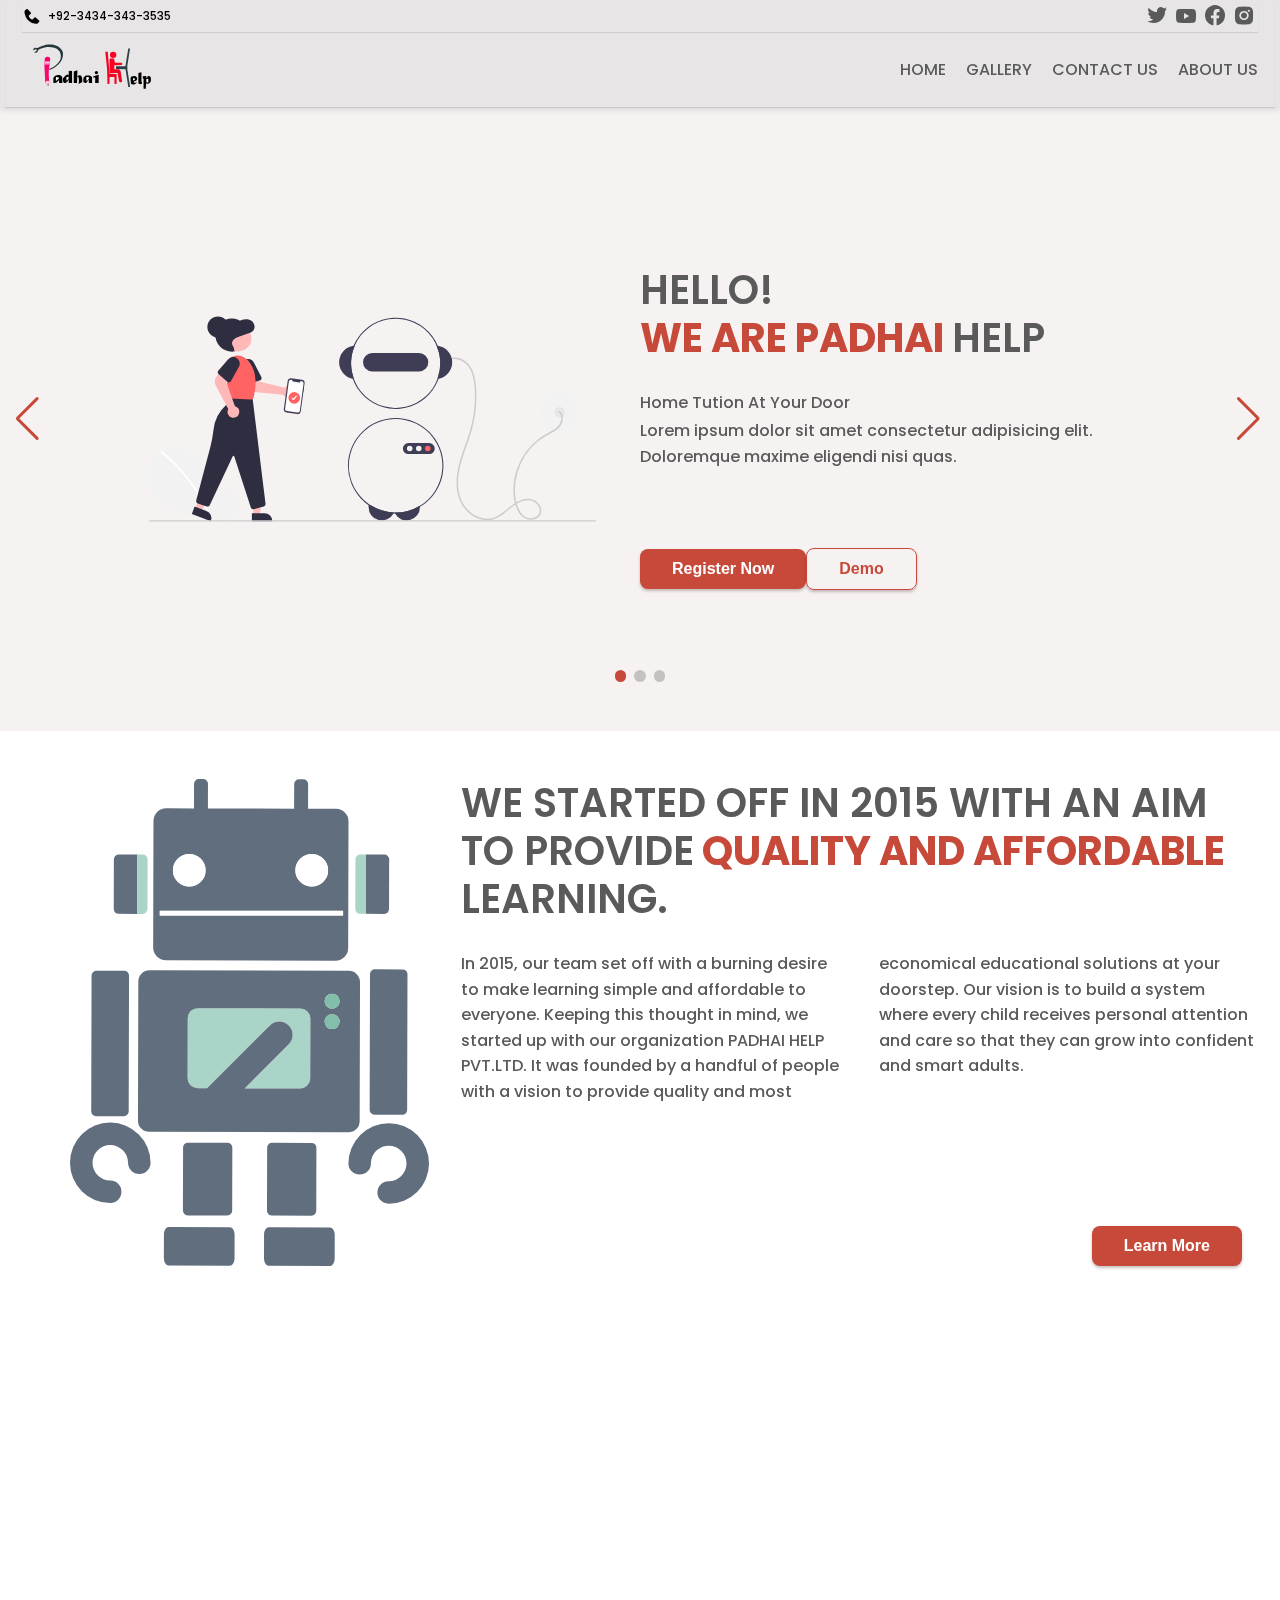
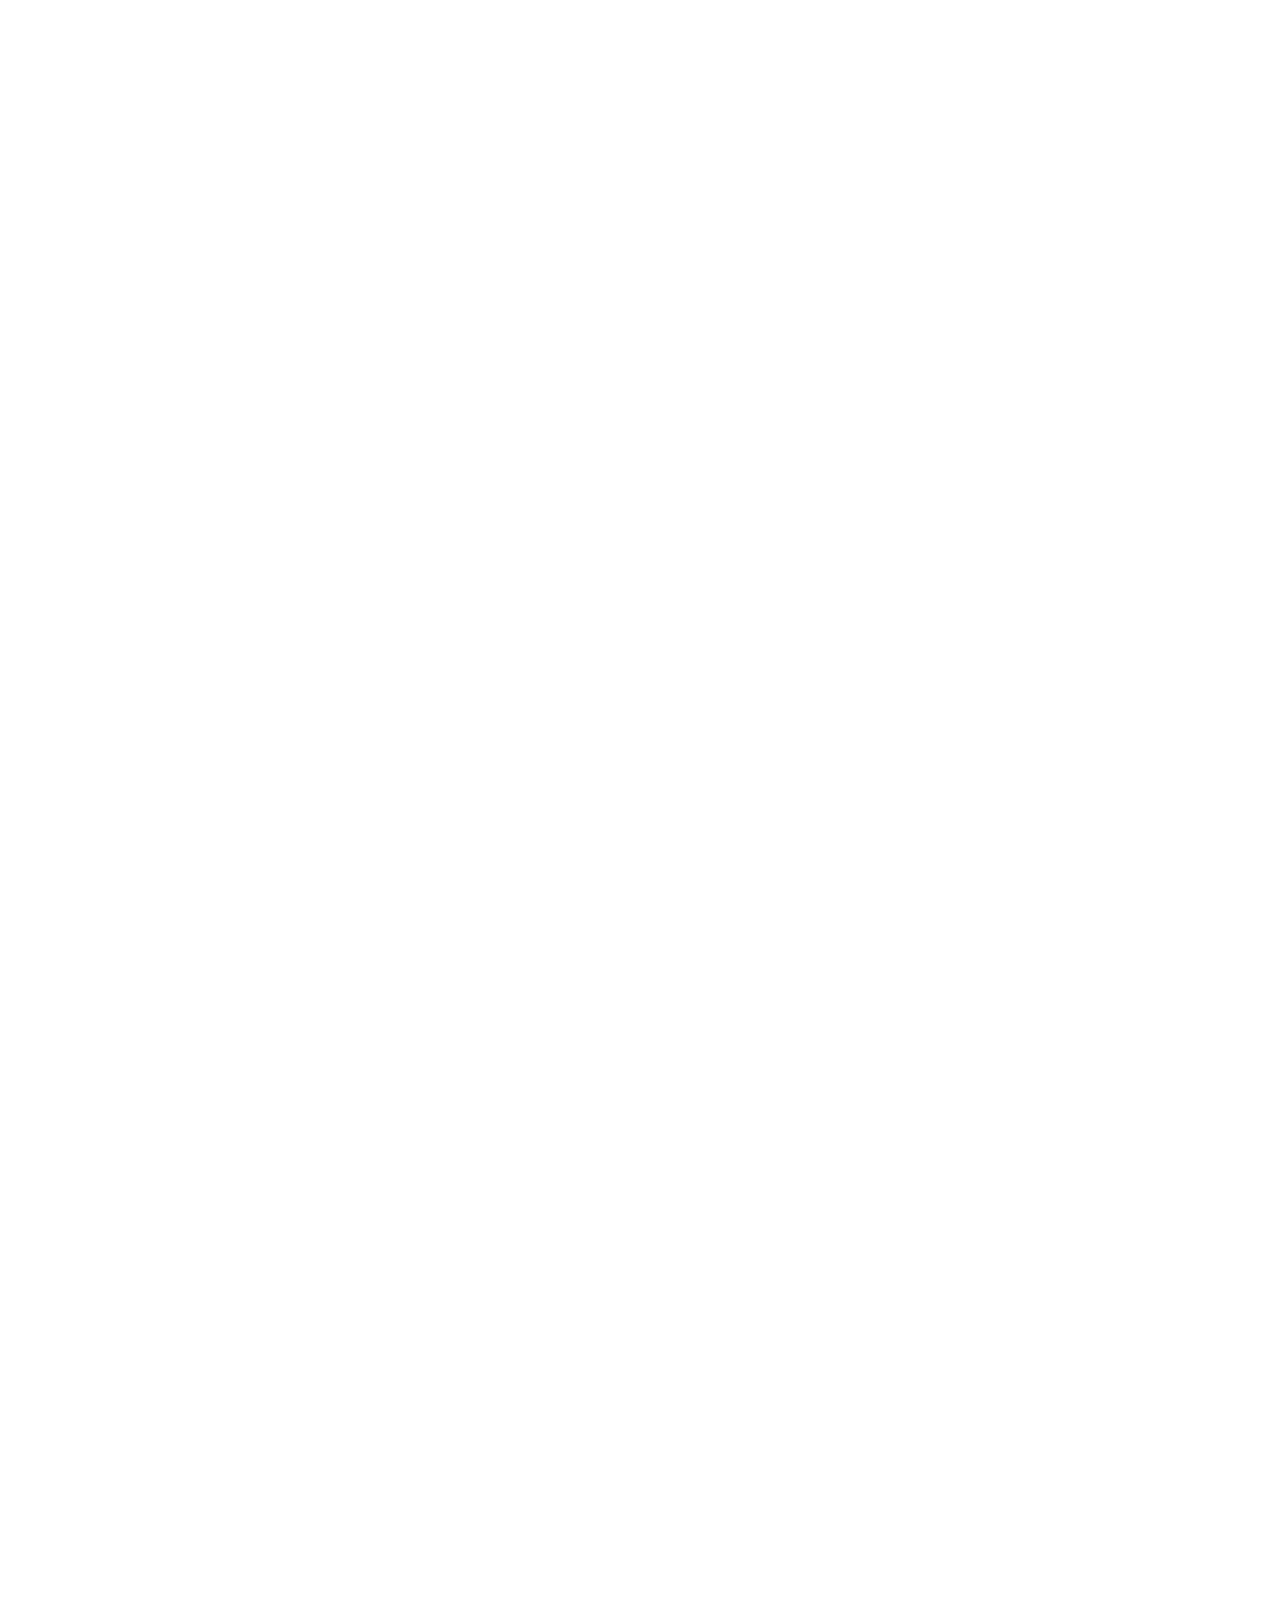
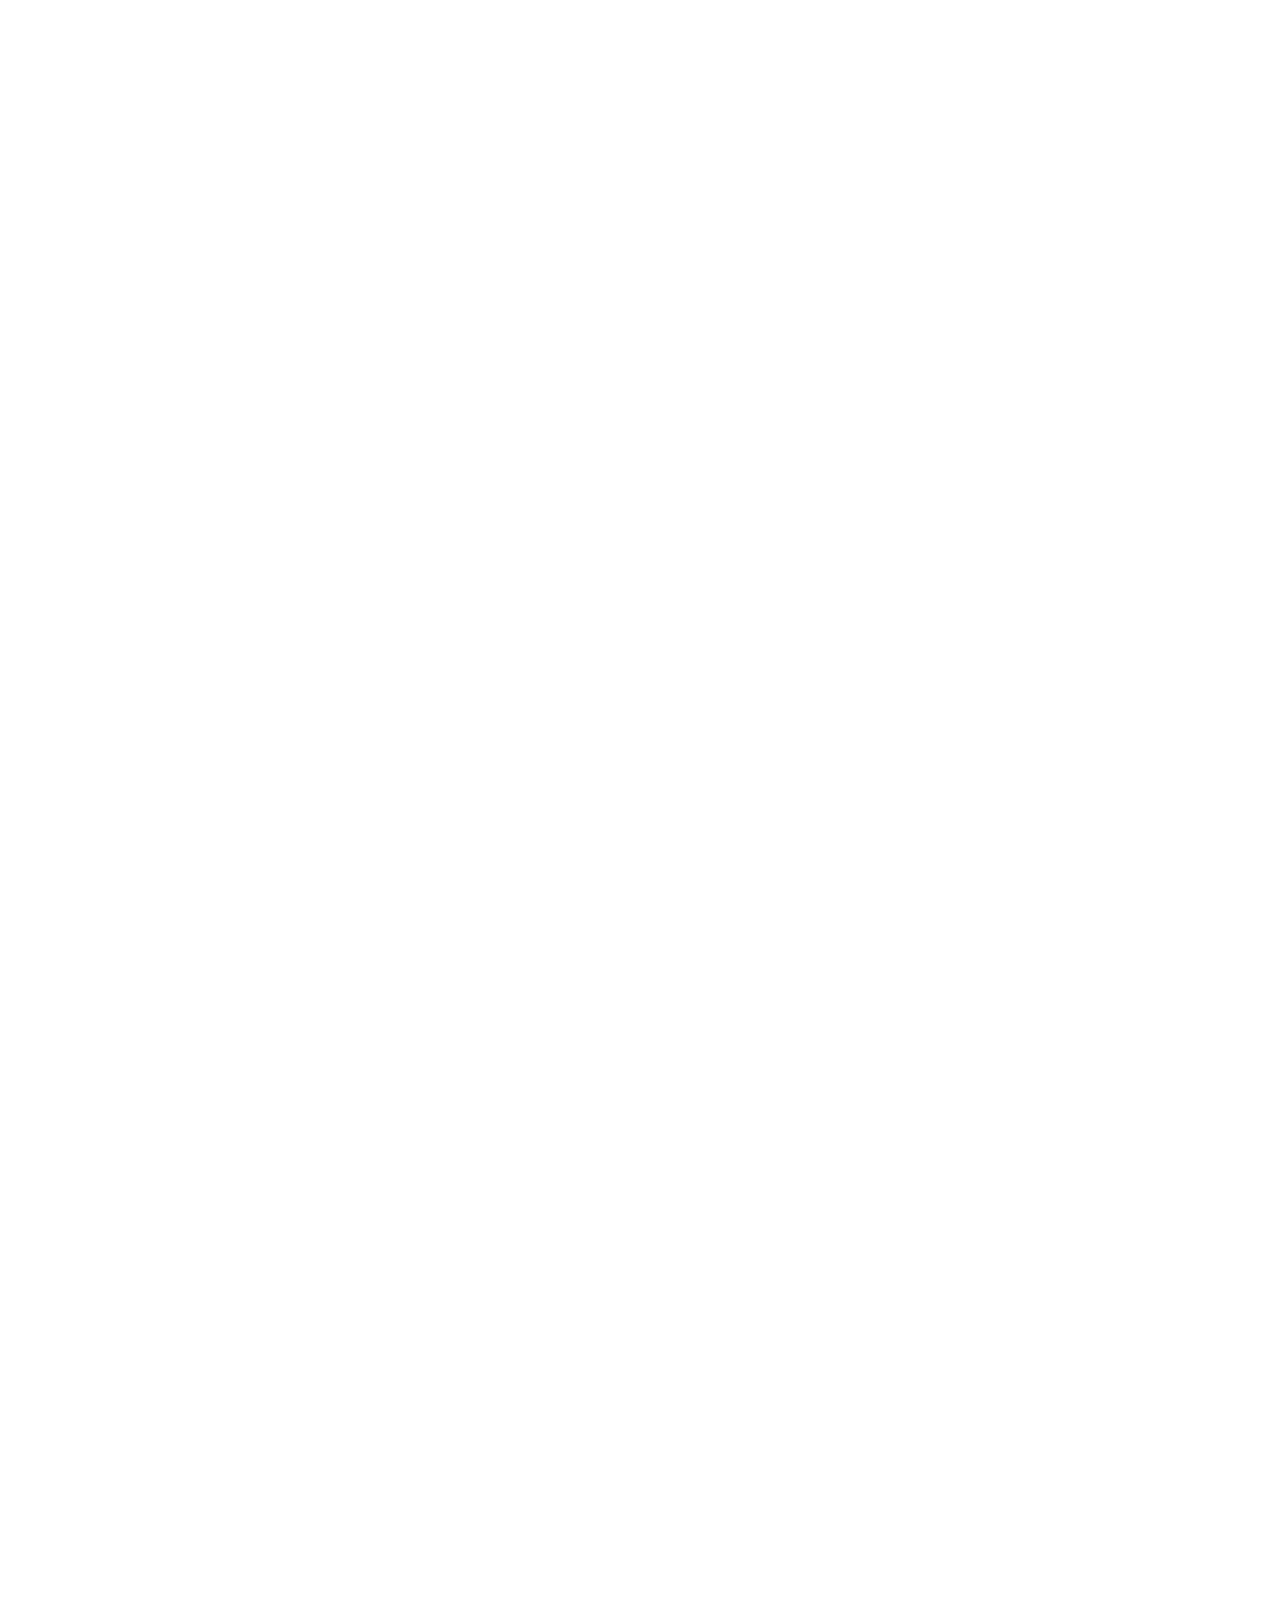
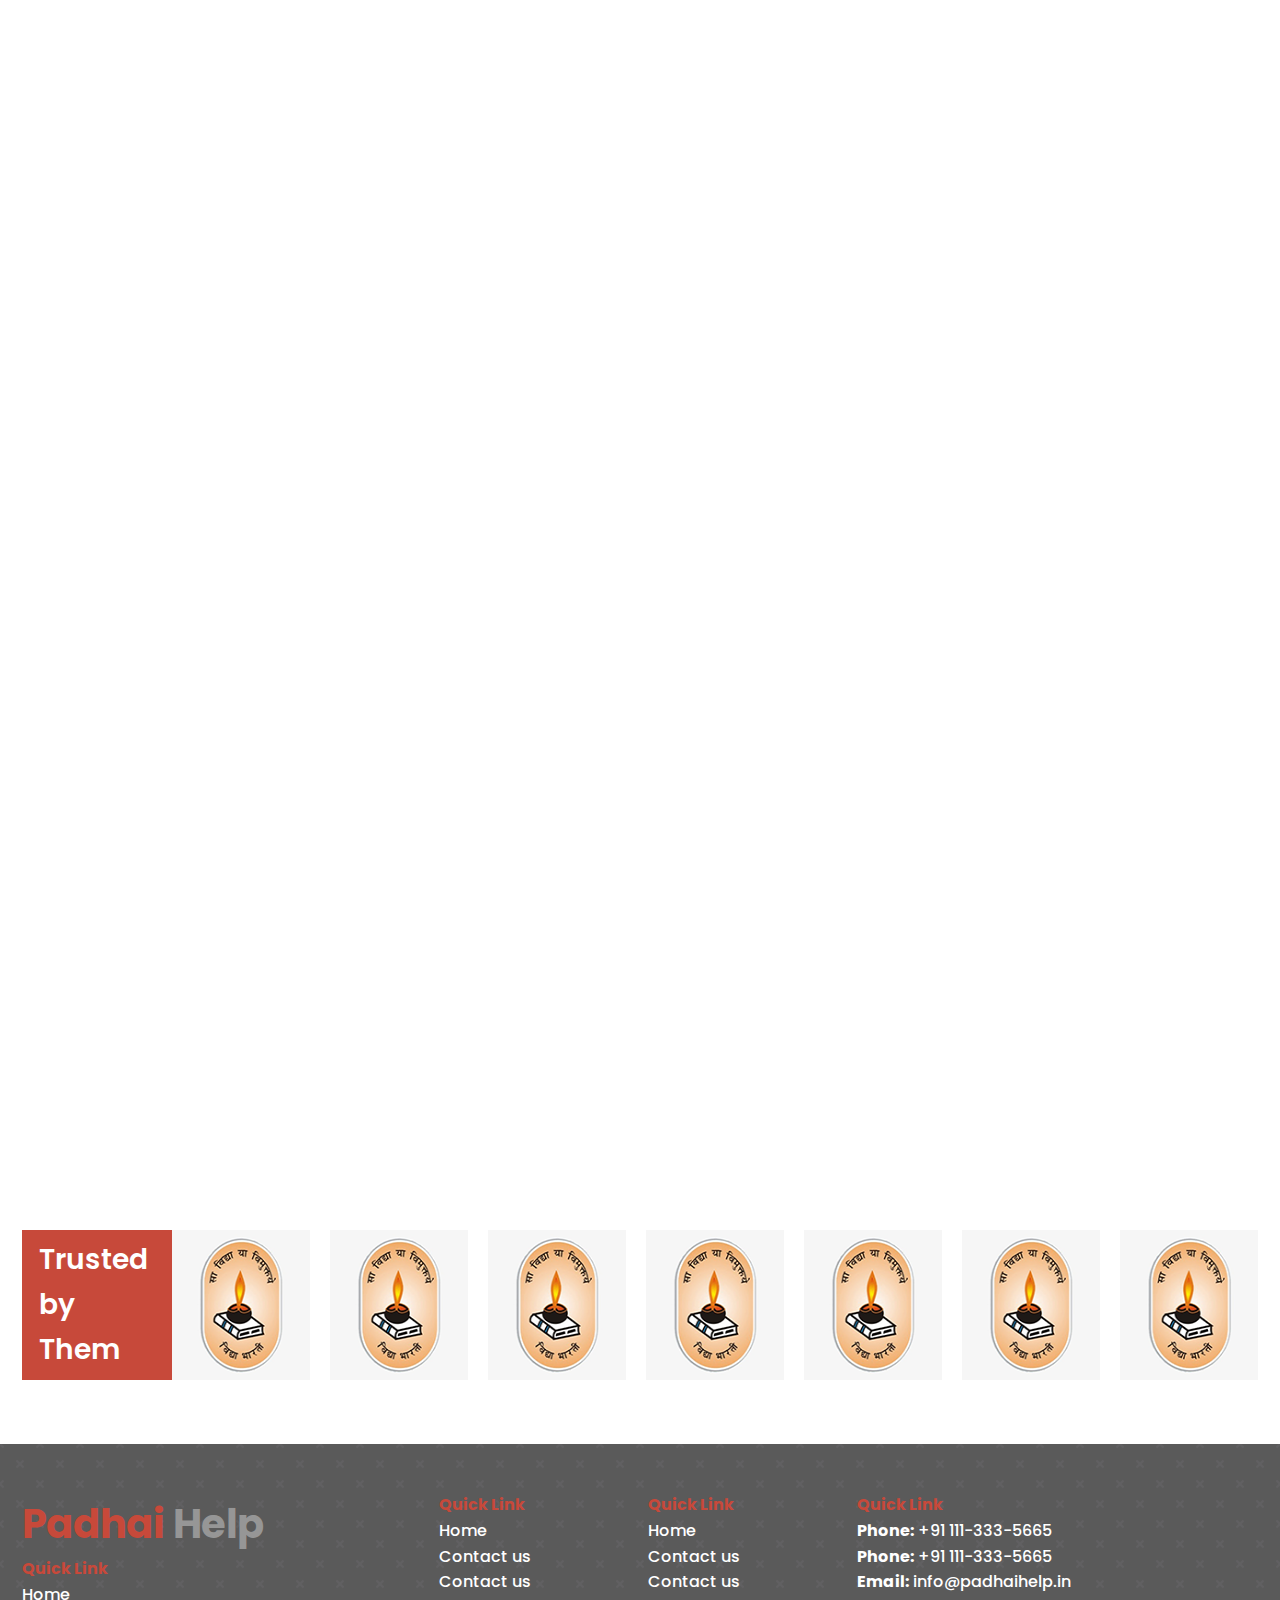
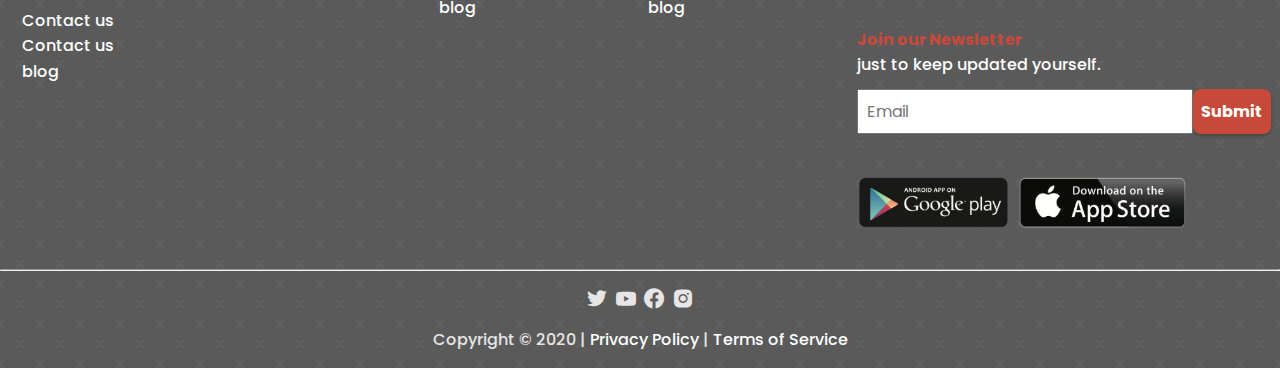
==== index.html @ 0d26198f "first commit" ====
<!DOCTYPE html>
<html lang="en">

<head>
    <meta charset="UTF-8">
    <meta name="viewport" content="width=device-width, initial-scale=1.0">
    <!-- ===== SWIPER CSS ===== -->
    <link rel="stylesheet" href="assets/css/swiper-bundle.min.css">
    <!-- ===== BOX ICONS ===== -->
    <link href='https://cdn.jsdelivr.net/npm/boxicons@2.0.5/css/boxicons.min.css' rel='stylesheet'>
    <!-- ===== CSS ===== -->
    <link rel="stylesheet" href="assets/css/styles.css">

    <script src="https://unpkg.com/aos@2.3.1/dist/aos.js"></script>
    <link href="https://unpkg.com/aos@2.3.1/dist/aos.css" rel="stylesheet">
    <title>Padhai Help</title>
</head>

<body>
    <!--===== SCROLL TOP =====-->
    <a href="#" class="scrolltop" id="scroll-top">
            <i class='bx bx-chevron-up scrolltop__icon'></i>
        </a>


    <!--===== HEADER =====-->
    <header class="top-header" id="header">
            <div class="bd-container top__nav">
                <div class="top__nav">
                    <div class="nav top__item">
                        <div class="phone">
                            <i class='bx bxs-phone'></i>
                            <p class="phone__text">+92-3434-343-3535</p>
                        </div>
                        <div class="top__social">
                            <i class='bx bxl-twitter'></i>
                            <i class='bx bxl-youtube'></i>
                            <i class='bx bxl-facebook-circle'></i>
                            <i class='bx bxl-instagram-alt'></i>
                        </div>
                    </div>
                </div>
                <nav class="nav">
                    <a href="#" class="nav__logo"><img src="./assets/img/logo.svg" alt="" class="img__logo"></a>
                    <div class="nav__menu" id="nav-menu">
                        <ul class="nav__list">
                            <li class="nav__item"><a href="./index.html" class="nav__link">home</a></li>
                            <li class="nav__item"><a href="./gallery.html" class="nav__link">gallery</a></li>
                            <li class="nav__item"><a href="./contactus.html" class="nav__link">contact us</a></li>
                            <li class="nav__item"><a href="./aboutus.html" class="nav__link">about us</a></li>
                        </ul>
                    </div>
                    <div class="nav__toggle">
                        <i class='bx bx-menu' id="nav-toggle"></i>
                    </div>
                </nav>
            </div>
    </header>



    <main>
        <!--===== HOME =====            testimonial__container for Javascript-->
        <section class="section__home" data-aos="fade-up" data-aos-duration="3000">
            <div class="bd-container swiper-container" >
                <div class="swiper-wrapper" >
                    <div class="home_slider-content swiper-slide ">

                        <div class="home_slider-container">
                            <div class="home_slider-text">
                                <p class="main__title">hello!<br><span>we are padhai </span>help</p>
                                <p class="slider__para">Home Tution At Your Door</p>
                                <p class="slider__para">Lorem ipsum dolor sit amet consectetur adipisicing elit. Doloremque maxime eligendi nisi quas.</p>
                            </div>
                            <div class="home_slider-img">
                                <img class="slider__img" src="./assets/img/slider1.svg" alt="">
                            </div>
                            <div class="home_slider-btn">
                                <button class="button main-btn demo__btn">register now</button>
                                <button class="button secondery-btn demo__btn">demo</button>
                            </div>
                        </div>

                    </div>


                    <div class="home_slider-content swiper-slide ">
                        <div class="home_slider-container">
                            <div class="home_slider-text">
                                <p class="main__title">hello!<br><span>we are padhai </span>help</p>
                                <p class="slider__para">Home Tution At Your Door</p>
                                <p class="slider__para">Lorem ipsum dolor sit amet consectetur adipisicing elit. Doloremque maxime eligendi nisi quas, omnis voluptate quidem ducimus delectus sequi ad omnis voluptate.</p>
                            </div>
                            <div class="home_slider-img">
                                <img class="slider__img" src="./assets/img/slider2.svg" alt="">
                            </div>
                            <div class="home_slider-btn">
                                <button class="button main-btn demo__btn">register now</button>
                                <button class="button secondery-btn demo__btn">demo</button>
                            </div>
                        </div>
                    </div>
                    <div class="home_slider-content swiper-slide ">
                        <div class="home_slider-container">
                            <div class="home_slider-text">
                                <p class="main__title">hello!<br><span>we are padhai </span>help</p>
                                <p class="slider__para">Home Tution At Your Door</p>
                                <p class="slider__para">Lorem ipsum dolor sit amet consectetur adipisicing elit. Doloremque maxime eligendi nisi quas, omnis voluptate quidem ducimus delectus sequi ad omnis voluptate.</p>
                            </div>
                            <div class="home_slider-img">
                                <img class="slider__img" src="./assets/img/slider3.svg" alt="">
                            </div>
                            <div class="home_slider-btn">
                                <button class="button main-btn demo__btn">register now</button>
                                <button class="button secondery-btn demo__btn">demo</button>
                            </div>
                        </div>
                    </div>
                </div>
                <div class="swiper-pagination"></div>
                <div class="swiper-button-next"></div>
                <div class="swiper-button-prev"></div>
            </div>
        </section>

        <!--===== ABOUT =====-->
        <section class="section" data-aos="fade-up" data-aos-duration="3000">
                <div class="bd-container">
                    <div class="main-grid ">
                        <img src="./assets/img/robbot.svg" class="robot">
                        <div class="about__content">
                            <div>
                                <h2 class="main__title">We started off in 2015 with an aim to provide<span> quality and affordable</span> learning.</h2>
                                <p class="text-column">In 2015, our team set off with a burning desire to make learning simple and affordable to everyone. Keeping this thought in mind, we started up with our organization PADHAI HELP PVT.LTD. It was founded by a handful of people with a vision to provide quality and most economical educational solutions at your doorstep. Our vision is to build a system where every child receives personal attention and care so that they can grow into confident and smart adults.</p>
                            </div>
                            <button class="button main-btn about__btn">Learn More</button>
                        </div>
                    </div>
                </div>
        </section>

        <!--===== OUR SERVICES =====-->
        <section class="section" data-aos="fade-up" data-aos-duration="3000" style="background-color: #f7f2f2;">
            <div class="bd-container">
                <h1 class="main__title heading__center"><span>OUR</span> SERVICE</h1>
                <div class="bd-grid services__container ">
                    <div class="services__card">
                        <span>01</span>
                        <h2>OTOO Home Tution</h2>
                        <img src="./assets/img/otoo.jpg" alt="" class="service__img">
                        <p class="service__highlight"> amet consectetur adipisicing elit. Nostrum, molestias!</p>
                        <p class="service__detail">PADHAI HELP PVT.LTD. operates in the field of robotics by the name ROBO KIDZ LAB, specifically designed to train student.</p>
                        <button class="button main-btn service__button">learn More</button>
                    </div>
                    <div class="services__card">
                        <span>02</span>
                        <h2>Atal Tinkering Lab</h2>
                        <img src="./assets/img/2_Girls_Robot-740x500.jpg" alt="" class="service__img">
                        <p class="service__highlight"> amet consectetur adipisicing elit. Nostrum, molestias!</p>
                        <p class="service__detail">PADHAI HELP PVT.LTD. operates in the field of robotics by the name ROBO KIDZ LAB, specifically designed to train student.</p>
                        <button class="button main-btn service__button">learn More</button>
                    </div>
                    <div class="services__card">
                        <span>03</span>
                        <h2>Robo Kidz lab</h2>
                        <img src="./assets/img/towboys.png" alt="" class="service__img">
                        <p class="service__highlight"> amet consectetur adipisicing elit. Nostrum, molestias!</p>
                        <p class="service__detail">PADHAI HELP PVT.LTD. operates in the field of robotics by the name ROBO KIDZ LAB, specifically designed to train student.</p>
                        <button class="button main-btn service__button">learn More</button>
                    </div>
                </div>
            </div>
        </section>

        <!--===== THE BEST SECTION =====-->
        <section class="section" data-aos="fade-up" data-aos-duration="3000">
            <div class="bd-container">
                    <h1 class="main__title heading__center">What makes us <span>the best?</span></h1>
                    <p style="color:#5a5a5a;">Lorem ipsum dolor sit amet, consectetur adipisicing elit. Nam, architecto rerum. Nobis, at. Ipsum fugiat, quas impe. dolor sit amet, consectetur adipisicing elit. Nam, architecto rerum. Nobis, at. Ipsum fugiat, quas im</p>
                    <div class="best__svg">
                        <div>
                            <img src="./assets/img/site_map_algorithm_scheme.svg" alt="" class="best__icon" >
                            <p class="best__icon-text">3 State</p>
                        </div>
                        <div>
                            <img src="./assets/img/Icon material-people-outline.svg" alt="" class="best__icon">
                            <p class="best__icon-text">40K+ Students</p>
                        </div>
                        <div>
                            <img src="./assets/img/Icon awesome-chalkboard-teacher.svg" alt="" class="best__icon">
                            <p class="best__icon-text">25k+ Tutors</p>
                        </div>
                        <div>
                            <img src="./assets/img/Icon simple-probot.svg" alt="" class="best__icon">
                            <p class="best__icon-text">100+ Tinkering Labs</p>
                        </div>
                    </div>
            </div>
        </section>

        <!--===== GALLERY =====-->
        <section class="section" data-aos="fade-up" data-aos-duration="3000" style="background-color: #f7f2f2;">
            <div class="bd-container">

                    <h1 class="main__title heading__center hid-pc"><span>Gallery</span></h1>
                    <div class="gallery__container">

                        <div class="img__container hid-p">
                            <img src="./assets/img/gallery.svg" alt="">
                        </div>
                        
                        <div class="img__container">
                            <img src="./assets/img/work1.jpg" alt="">
                        
                        </div>
                        
                        <div class="img__container">
                            <img src="./assets/img/work5.jpg" alt="">
                        
                        </div>
                        
                        <div class="img__container">
                            <img src="./assets/img/work3.jpg" alt="">
                        
                        </div>
                    </div>
                    <button class="button main-btn gallery__button">MORE</button>
            </div>
        </section>

        <!--===== TESTIMONIAL =====-->
        <section class="section" data-aos="fade-up" data-aos-duration="3000">
            <div class=" bd-container">
                <div class="testimonial__container">

                    <img src="./assets/img/undraw_feedback_h2ft (1).svg" alt="" class="slider-1">

                    <div class="slider-2">
                        <h1 class="testimonial__title">Trusted to <span>tell their story</span></h1>
                    </div>
                    <div>
                        <div class="block-2 swiper-container">   <!-- Block for swiper-->
                            <div class="swiper-wrapper ">
                                <div class="swiper-slide">
                                    <div class="test__con">
                                        <div class="testimonial__profile">
                                            <img src="./assets/img/testimonial1.jpg" alt="" class="testimonial__img">
                                            <p class="testimonial__name">dipal</p>
                                        </div>
                                        <div class="testimonial__review">
                                            <p>Robo Kidz Lab helps the students to explore their scientific temperament at an early age. The students develop logical and analytical skills using basic concepts of technology. The Robo Kidz Lab team is efficient and organised in their approach.</p>
                                        </div>
                                    </div>
                                </div>
                                <div class="swiper-slide">
                                    <div class="test__con">
                                        <div class="testimonial__profile">
                                            <img src="./assets/img/testimonial2.jpg" alt="" class="testimonial__img">
                                            <p class="testimonial__name">ronaldo</p>
                                        </div>
                                        <div class="testimonial__review">
                                            <p>Robo Kidz Lab helps the students to explore their scientific temperament at an early age. The students develop logical and analytical skills using basic concepts of technology. The Robo Kidz Lab team is efficient and organised in their approach.</p>
                                        </div>
                                    </div>
                                </div>
                                <div class="swiper-slide">
                                    <div class="test__con">
                                        <div class="testimonial__profile">
                                            <img src="./assets/img/testimonial3.jpg" alt="" class="testimonial__img">
                                            <p class="testimonial__name">pingpong</p>
                                        </div>
                                        <div class="testimonial__review">
                                            <p>Robo Kidz Lab helps the students to explore their scientific temperament at an early age. The students develop logical and analytical skills using basic concepts of technology. The Robo Kidz Lab team is efficient and organised in their approach.</p>
                                        </div>
                                    </div>
                                </div>
                            </div>
                        </div>
                    </div>
                </div>
            </div>
        </section>

        <!--===== quality Section  stats=====-->
        <section class="section" data-aos="fade-up" data-aos-duration="3000" style="background-color: #f7f2f2;">
            <div class="bd-container">
                <div>
                    <div class="best__svg">
                        <div class="best__container">
                            <div class="best__icon-img">
                                <img src="./assets/img/site_map_algorithm_scheme.svg" alt="" class="best__icon">
                            </div>
                            <div class="best__content">
                                <p class="best__detail">3</p>
                                <p class="best__icon-text">Cities</p>
                            </div>
                        </div>
                        <div class="best__container">
                            <div class="best__icon-img">
                                <img  src="./assets/img/Icon material-people-outline.svg" alt="" class="best__icon">
                            </div>
                            <div class="best__content">
                                <p class="best__detail">40k+</p>
                                <p class="best__icon-text">Student</p>
                            </div>
                        </div>
                        <div class="best__container">
                            <div class="best__icon-img">
                                <img  src="./assets/img/Icon awesome-chalkboard-teacher.svg" alt="" class="best__icon">
                            </div>
                            <div class="best__content">
                                <p class="best__detail">25k+</p>
                                <p class="best__icon-text">Tutors</p>
                            </div>
                        </div>
                        <div class="best__container">
                            <div class="best__icon-img">
                                <img style="color: #5a5a5a;" src="./assets/img/Icon simple-probot.svg" alt="" class="best__icon">
                            </div>
                            <div class="best__content">
                                <p class="best__detail">100+</p>
                                <p class="best__icon-text">Robotics Lab</p>
                            </div>
                        </div>
                    </div>
                </div>
            </div>
        </section>

        <!--===== latest blog =====-->
        <section class="section" data-aos="fade-up" data-aos-duration="3000" style="background-color: #f7f2f2;">
            <div class="bd-container">
                <div class="">
                    <h1 class="main__title heading__center"><span>Latest Blogs</span></h1>
                    <div class="services__container bd-grid">
                        <div class="services__card">
                            <img src="./assets/img/2_Girls_Robot-740x500.jpg" alt="" class="service__img">
                            <p class="service__highlight">Meditation in Schools: A Better Perspective</p>
                            <p class="service__detail">Meditation has existed over a long time now. It has gradually come into everyone’s view after seeing its long-lasting effects on the human…</p>
                            <button class="button secondery-btn">learn more</button>
                        </div>
                        <div class="services__card">
                            <img src="./assets/img/towboys.png" alt="" class="service__img">
                            <p class="service__highlight">Meditation in Schools: A Better Perspective</p>
                            <p class="service__detail">Meditation has existed over a long time now. It has gradually come into everyone’s view after seeing its long-lasting effects on the human…</p>
                            <button class="button secondery-btn">learn more</button>
                        </div>
                        <div class="services__card">
                            <img src="./assets/img/otoo.jpg" alt="" class="service__img">
                            <p class="service__highlight">Meditation in Schools: A Better Perspective</p>
                            <p class="service__detail">Meditation has existed over a long time now. It has gradually come into everyone’s view after seeing its long-lasting effects on the human…</p>
                            <button class="button secondery-btn">learn more</button>
                        </div>
                    </div>
                </div>
            </div>
        </section>

        <!-- ===== form (ask youy query) ===== -->
        <section class="section testi"data-aos="fade-up" data-aos-duration="3000" style="overflow-x: hidden;">
            <div class="bd-container">
               
                    <div class="query__grid">
                        <div class="question__svg">
                            <img src="./assets/img/undraw_Questions_re_1fy7.svg">
                        </div>
                        <div class="faq__container">
                            <p>You have right to know what we do
                                because its your children future. </p>
                            <p>If you get more Query then visit FAQ.</p>
                            <button class="button main-btn">Frequently Asked Questions (FAQ)</button>
                            <div class="faq__leftOverlay"></div>
                        </div>
                        <div class="form__container">
                            <h1 class="main__title" style="color:#fff;">Ask Your Query</h1>
                            <form class="form">
                                <label for="name">name</label>
                                <input class="input" id="name" type="text" name="fname"><br>
                                <label for="phone">phone</label>
                                <input class="input" id="phone" type="text" name="phone"><br>
                                <label for="email">email</label>
                                <input class="input" id="email" type="text"><br>
                                <label for="message">message</label>
                                <textarea class="textarea"></textarea>
                                <input type="submit" value="Submit" class="button form__button">
                            </form>
                            <div class="faq__rightOverlay"></div>
                        </div>
                    </div>
               
            </div>
        </section>

        <!-- ===== video section ===== -->
        <section class="section section__video" data-aos="fade-up" data-aos-duration="3000" style="background-image: url('./assets/img/call-bg.png');" >
            <div class="bd-container">
              
                    <div class="video__container">
                        <h1 class="testimonial__title">what our<span> client </span>has to say</h1>
                        <video width="100%" autoplay muted loop>
                            <!-- control  -->
                            <source src="./assets/img/production ID_4065218.mp4" type="video/mp4">
                            Your browser does not support HTML video.
                        </video>

                    </div>
                
            </div>
        </section>

        <!-- ===== trusted bt other===== -->
        <section class="section">
            <div class="bd-container">
                    <div class="trust__container">
                        <div class="trust__head">
                            <h3>Trusted by<br>Them</h3>
                            <div class="trust__overLay"></div>
                        </div>
                        <div style="overflow-x: hidden;">
                            <div class="swiper-container3">
                                <div class="swiper-wrapper">
                                    <div class="swiper-slide"><img src="./assets/img/tet.png" alt="" class="trust__img"></div>
                                    <div class="swiper-slide"><img src="./assets/img/tet.png" alt="" class="trust__img"></div>
                                    <div class="swiper-slide"><img src="./assets/img/tet.png" alt="" class="trust__img"></div>
                                    <div class="swiper-slide"><img src="./assets/img/tet.png" alt="" class="trust__img"></div>
                                    <div class="swiper-slide"><img src="./assets/img/tet.png" alt="" class="trust__img"></div>
                                    <div class="swiper-slide"><img src="./assets/img/tet.png" alt="" class="trust__img"></div>
                                    <div class="swiper-slide"><img src="./assets/img/tet.png" alt="" class="trust__img"></div>
                                    <div class="swiper-slide"><img src="./assets/img/tet.png" alt="" class="trust__img"></div>
                                    <div class="swiper-slide"><img src="./assets/img/tet.png" alt="" class="trust__img"></div>
                                 </div>
                            </div>
                        </div>
                    </div>
            </div>
        </section>
    </main>


    <!-- ===== footer== ===== -->
    <footer class="footer__container">
        <div class="bd-container">
            <div class="">
                <div class="footer-grid">
                    <div class="obj1">
                        <a href="#" class="footer__logo"><span>Padhai </span><span style="color:#969696;">Help</span></a>
                        <ul>
                            <li><span class="footer__head">Quick Link</span></li>
                            <li><a href="#">Home</a></li>
                            <li> <a href="#">Contact us</a></li>
                            <li> <a href="#">Contact us</a></li>
                            <li><a href="#">blog</a></li>
                        </ul>
                    </div>
                    <div class="obj2">
                        <ul>
                            <li><span class="footer__head">Quick Link</span></li>
                            <li><a href="#">Home</a></li>
                            <li> <a href="#">Contact us</a></li>
                            <li> <a href="#">Contact us</a></li>
                            <li><a href="#">blog</a></li>
                        </ul>
                    </div>
                    <div class="obj3">
                        <ul>
                            <li><span class="footer__head">Quick Link</span></li>
                            <li><a href="#">Home</a></li>
                            <li> <a href="#">Contact us</a></li>
                            <li> <a href="#">Contact us</a></li>
                            <li><a href="#">blog</a></li>
                        </ul>
                    </div>
                    <div class="obj4 flex__footer">
                        <div class="">
                            <ul>
                                <li><span class="footer__head">Quick Link</span></li>
                                <li><strong>Phone:</strong> +91 111-333-5665</li>
                                <li><strong>Phone:</strong> +91 111-333-5665</li>
                                <li><strong>Email:</strong> info@padhaihelp.in</li>
                            </ul>
                            <p class="footer__head" style="margin-top: 2em;">Join our Newsletter</p>
                            <p>just to keep updated yourself.</p>
                            <form>
                                <div class="footer__form">
                                    <input  type="email" placeholder="Email">
                                    <input  type="submit" class="main-btn button" value="Submit">
                                </div>
                            </form>
                        </div>
                        <img src="./assets/img/app-store.png" alt="" style="margin: 2em 0; width: 330px; align-self: flex-start;">
                    </div>
                </div>
            </div>
        </div>
        <hr>
        <div class="top__social" style="justify-content: center; color: #e7e5e5; margin:1em;">
            <i class='bx bxl-twitter'></i>
            <i class='bx bxl-youtube'></i>
            <i class='bx bxl-facebook-circle'></i>
            <i class='bx bxl-instagram-alt'></i>
        </div>
        <p style="text-align: center; color: #e7e5e5;">Copyright © 2020 | <a href='#'>Privacy Policy</a> | <a href='#'>Terms of Service</a></p>
    </footer>

    
    <!-- <script src="assets/js/mixitup.min.js"></script> -->
    <!-- ===== SWIPER JS ===== -->
    <script src="assets/js/swiper-bundle.min.js"></script>
    <!-- ===== GSAP ===== -->
    <!-- <script src="assets/js/gsap.min.js"></script> -->
    <!--===== MAIN JS =====-->
    <script src="assets/js/main.js"></script>
</body>

</html>
---- assets/css/styles.css ----
/*===== GOOGLE FONTS =====*/
@import url("https://fonts.googleapis.com/css2?family=Poppins:wght@400;500;600;700&display=swap");

/*===== VARIABLES CSS =====*/
:root {
    /* --header-height: 9rem; */
    /*===== Colors =====*/
    --first-color: #C7493A;
    --first-color-dark: #C7493A;
    --sec-color: #e7e5e5;
    --sec-color-dark: #5a5a5a;
    /*===== Font and typography =====*/


    --body-font: 'Poppins', sans-serif;
    --big-font-size: 2.5rem;
    --h1-font-size: 1.5rem;
    --h2-font-size: 1.25rem;
    --h3-font-size: 1.125rem;
    --normal-font-size: 1rem;
    --small-font-size: .913rem;
    --smallest-font-size: .713rem;
    /*===== Font weight =====*/
    --font-medium: 500;
    --font-semi-bold: 600;
    --font-bold: 700;
    /*===== Margenes =====*/
    --mb-1: .5em;
    --mb--7: .7em;
    --mb-2: 1em;
    --mb-3: 1.5em;
    --mb-4: 2em;
    --mb-5: 2.5em;
    --mb-6: 3em;
    /*===== z index =====*/
    --z-normal: 1;
    --z-tootip: 10;
    --z-fixed: 100;
}

/*===== BASE =====*/
*,
::before,
::after {
    box-sizing: border-box;
}

html {
    scroll-behavior: smooth;
}

body {
    margin: var(--header-height) 0 0 0;
    font-family: var(--body-font);
    font-size: var(--normal-font-size);
    font-weight: var(--font-medium);
    background-color: var(--first-color-lighten);
    color: var(--text-color);
    line-height: 1.6;
    overflow-x: hidden;
}

h1,
h2,
h3,
ul,
p {
    margin: 0;
}

h2,
h3 {
    font-weight: var(--font-semi-bold);
}

ul {
    padding: 0;
    list-style: none;
}

a {
    text-decoration: none;
    color: white;
}

img {
    max-width: 100%;
    height: auto;
    display: block;
}

span{
    color: var(--first-color-dark);
    font-weight: 700;
}

label {
    text-transform: capitalize;
}

input,
textarea{
    font-family: var(--body-font);
    font-size: var(--normal-font-size);
    margin-bottom: var(--mb-2);

}

/* ===== LAYOUT ===== */
.section {
    padding: var(--mb-6) 0; 
    margin-bottom: var(--mb-2);
}

.bd-container {
    max-width: calc(1300px - 2rem);
    padding-left: var(--mb-2);
    padding-right: var(--mb-2);
    margin: 0 auto;
}

.top-header {
    width: 100%;
    position: sticky;
    top: 0;
    left: 0;
    z-index: var(--z-fixed);
    background-color: var(--sec-color);
    box-shadow: 0 3px 6px rgba(0, 0, 0, 0.1);
}


/* reusable compononet */
.main__title{
    font-size: var(--big-font-size);
    text-transform: uppercase;
    color: var(--sec-color-dark);
    font-weight: var(--font-semi-bold);
    line-height: 1.2;
    margin-bottom: var(--mb--7);
}


/* =======form============ */
.textarea,
.input{
    width: 100%;
    border: none;
    padding: var(--mb--7);
}

.input {
    height: var(--mb-5);
}

.textarea {
    height: 8em;
}

.footer__form input{
    padding: var(--mb-1);
    margin:var(--mb--7) 0;
}


/* ====button==== */
.button {
    border: none;
    color: #FFF;
    font-size: var(--normal-font-size);
    font-weight:var(--font-bold);
    padding: var(--mb--7) var(--mb-4);
    border-radius: var(--mb-1);
    display: block;
    cursor: pointer;
    box-shadow: 0 2px 3px rgba(47, 10, 13, 0.25);
    text-transform: capitalize;
}

.main-btn{
    background-color: var(--first-color-dark);
    margin-right: var(--mb-2);
}

.main-btn:hover {
    background-color: var(--sec-color-dark);
}

.secondery-btn{
    border: 1px solid var(--first-color-dark);
    color: var(--first-color-dark);
    background-color: transparent;
}

.demo__btn{
    margin-top:var(--mb-2);
}

.secondery-btn:hover {
    background-color: var(--first-color-dark);
    color: white;
}

.service__button {
    margin-top: var(--mb-1);
    font-size: var(--normal-font-size);
}

.form__button {
    background-color: rgb(255, 136, 0);
    width: 9em;
    float: right;
}

.form__button:hover {
    background-color: rgb(255, 115, 0);
}

.footer__submit {
    max-width: 6em;
    border: none;
    background-color: var(--first-color-dark);
    color: #fff;
    font-weight: var(--font-bold)
}

.gallery__button {
    margin:1em auto;
}







/*===== NAV =====*/
.nav {
    height: var(--header-height);
    display: flex;
    justify-content: space-between;
    align-items: center;
}


/* first nav */
.top__nav {
    box-shadow: 0 1px 1px rgba(0, 0, 0, 0.1);
}

.top__item {
    height: var(--mb-4);
}

.phone {
    display: flex;
    align-items: center;
    font-size: var(--h2-font-size);
}

.phone__text {
    font-size: var(--smallest-font-size);
    margin-left: var(--mb-1);
}

.top__social {
    display: flex;
    color: var(--sec-color-dark);
}

.top__social i {
    margin: 0 .15rem;
    font-size: var(--h1-font-size);
}

/* second nav */
.img__logo {
    width: 140px;
}

.nav__item {
    margin-bottom: var(--mb-3);
}

.nav__link {
    color: var(--sec-color-dark);
    text-transform: uppercase;
    transition: .3s;
}

.nav__link:hover {
    color: var(--sec-color);
}

.nav__toggle {
    color: var(--sec-color-dark);
    font-size: var(--h1-font-size);
    cursor: pointer;
    display: flex;
    align-items: center;
}




/* ====== HOME ===== */
.section__home {
    background-color: #f7f2f2;
    padding: var(--mb-4) 0;
}

.home_slider-content {
    padding: 5em; 
}

.home_slider-container {
    display: grid;
    grid-template: repeat(2, 1fr) / repeat(1, 1fr);
}

.home_slider-btn {
    display: flex;
    flex-direction: column;
    align-items: center;
}


.slider__para{
    margin: 0 0 .2rem 0;
    color: var(--sec-color-dark);
    font-size: var(--small-font-size);
}

.heading__center{
    text-align: center;
}

.slider__img {
    width: 250px;
    height: 200px;
    margin: auto;
}



/* ======abiut us */
.main-grid {
    display: grid;
    grid-template-columns: minmax(1em, 1fr) repeat(12, minmax(0px, 122px)) minmax(1em, 1fr);
    grid-gap: var(--mb-4);
}

.robot {
    grid-column: 2/span 4;
}

.about__content {
    grid-column: 6/ span 9;
    color: var(--sec-color-dark);
    display:flex;
    flex-direction: column;
    justify-content: space-between;
}

.text-column {
    column-count: 2;
    column-gap: 40px;
    margin-top: var(--mb-3);
}


.about__btn{
    align-self: flex-end; 
    margin-top: 1em;
}


/* ===== OUR SERVICE =======*/
.bd-grid {
    display: grid;
}

.services__container {
    grid-template-columns: repeat(auto-fill, minmax(315px,1fr));
    gap: var(--mb-4);
    margin-top: var(--mb-6);
}

.services__card {
    padding: var(--mb-4);
    background-color: rgb(235, 235, 235);
    border-radius: var(--mb-1);
    transition: .4s;
    box-shadow: 0 4px 6px rgba(174, 190, 205, 0.3);
    display: flex;
    flex-direction: column;
}

.services__card:hover {
    transform: translateY(-0.5rem);
    box-shadow: 0 6px 8px rgba(174, 190, 205, 0.4);
    background-color: rgb(255, 255, 255);
}

.services__card span{
    font-size: var(--h1-font-size);
}

.service__img,
.service__detail{
    margin: var(--mb-1) 0;
}

.service__img {
    width: 100%;
    height: 150px;
    object-fit: cover;
}

.service__highlight {
    font-size: var(--h3-font-size);
    font-weight: var(--font-semi-bold);
    text-transform: capitalize;
}

.service__detail {
    font-size: var(--small-font-size);
    color: var(--sec-color-dark);
}





/* ====== THE BEST SECTION ===== */
.best__svg {
    display: flex;
    margin-top: var(--mb-4);
}

    
.best__icon-text {
    font-size: var(--normal-font-size);
    font-weight: var(--font-semi-bold);
    text-align: center;
}




/*===== GALLERY =====*/
.gallery__container{
    display: grid;
    grid-template-columns: repeat(auto-fill, minmax(300px, 1fr));
    grid-gap: var(--mb-3);
} 

.img__container {
    box-shadow: 0 0 var(--mb-1) rgba(0,0,0,.25);
    padding: var(--mb-1);
    background: white;
}

.img__container img {
    width: 100%;
}





/*    <!--===== TESTIMONIAL =====-->*/
.testimonial__container{
    background-color: var(--first-color-dark);
}


.testimonial__title{
    color: rgb(204, 199, 199);
    font-weight: var(--font-bold);
    font-size: var(--big-font-size);
    margin: 0 var(--mb-1);
    text-transform: capitalize;
}

.testimonial__title span,
.testimonial__review  {
    color: #FFF;
}

.testimonial__profile {
    color: yellow;
    font-weight: var(--font-semi-bold);
    display: flex;
    flex-direction: column;
    justify-content: center;
}

.testimonial__review {
    font-size: var(--normal-font-size);
    display: flex;
    align-items: center;
}

.testimonial__img {
    border-radius: 50%;
    width: 130px;
    margin: var(--mb-1) auto;
}

.testimonial__name {
    text-align: center;
}



/*===== quality Section =====*/
.best__detail {
    color: var(--first-color-dark);
    font-size: var(--big-font-size);
    font-weight: var(--font-bold);
    text-align: center;
}


/*===== form (ask youy query) =====*/
.query__grid {
    display: grid;
    grid-template-columns: 1fr 1fr;
    column-gap: var(--mb-2);
    grid-auto-rows: 310px;
    color: white;
}

.question__svg {
    display: flex;
    justify-content: center;
}

.faq__container {
    background-color: var(--sec-color-dark);
    border-top-right-radius: 25px;
    grid-column: 1;
    grid-row: 2;
    display: flex;
    flex-direction: column;
    justify-content: space-evenly;
    position:relative;
    font-size: var(--h2-font-size);
    color: #FFF;
    padding: 0 var(--mb-6);
}

.faq__leftOverlay,
.faq__rightOverlay{
    height: 100%; 
    width: 100%; 
    position:absolute; 
    top:0px; 
}

.faq__leftOverlay{
    background-color: #5a5a5a; 
    left:-100%;
}

.faq__rightOverlay{
    background-color: #C7493A; 
    right:-100%;
}

.form__container {
    background-color: var(--first-color);
    grid-column: 2;
    grid-row: 1/3;
    padding: var(--mb-4);
    border-radius: var(--mb-2) 0 0 var(--mb-2);
    position:relative;
}




/* ========video section ====== */
.section__video {
    background-color: var(--sec-color-dark);
    background-size: cover;
}

video {
    height: 300px;
    border-radius: var(--mb-2);
    margin-top: var(--mb-4);
    background-color: rgb(255, 255, 255);
}

.video__container {
    text-align: center;
    padding: 0 var(--mb-6);
}



/* ==========trusted by other============ */
.trust__img,
.trust__container {
    height: 150px;
}

.trust__container,
.trust__head  {
    display: flex;
}

.trust__head {
    align-items: center;
    background-color: var(--first-color-dark);
    color: #FFF;
    font-size: var(--h1-font-size);
    padding: var(--mb--7);
    z-index: var(--z-tootip); 
    position: relative;
}

.trust__overLay{
    height: 100%; 
    width: 210%; 
    position: absolute; 
    top:0px; 
    left:-200%;
}

.trust__list{
    display: flex; 
    cursor: grab;
    overflow: auto;
}

.swiper-container3{
    z-index: -1;
}


/* =======footer===== */
.footer__container {
    padding: var(--mb-6) 0 var(--mb-2);
    background-image: url("data:image/svg+xml,%3Csvg xmlns='http://www.w3.org/2000/svg' width='40' height='40' viewBox='0 0 40 40'%3E%3Cg fill-rule='evenodd'%3E%3Cg fill='%239C92AC' fill-opacity='0.1'%3E%3Cpath d='M0 38.59l2.83-2.83 1.41 1.41L1.41 40H0v-1.41zM0 1.4l2.83 2.83 1.41-1.41L1.41 0H0v1.41zM38.59 40l-2.83-2.83 1.41-1.41L40 38.59V40h-1.41zM40 1.41l-2.83 2.83-1.41-1.41L38.59 0H40v1.41zM20 18.6l2.83-2.83 1.41 1.41L21.41 20l2.83 2.83-1.41 1.41L20 21.41l-2.83 2.83-1.41-1.41L18.59 20l-2.83-2.83 1.41-1.41L20 18.59z'/%3E%3C/g%3E%3C/g%3E%3C/svg%3E");
    background-color: var(--sec-color-dark);
}

.footer-grid {
    display: grid;
    grid-template-columns: repeat(12, minmax(0px, 122px));
    grid-gap: 16px;
    color: #fff;
}

.footer__logo {
    font-size: var(--big-font-size);
    font-weight: var(--font-bold);
}

.obj1,
.obj4 {
    grid-column: span 4;
}

.obj2,
.obj3 {
    grid-column: span 2;
}

.footer__form {
    display: flex;
}


.footer__head {
    color: var(--first-color-dark);
    font-weight: var(--font-bold);
}



/* For small devices */
@media screen and (max-width: 1066px) {
    :root{
        --big-font-size: 2rem;
    }
    
    .robot{
        display: none;
    }

    .main-grid{
        display: initial;
    }

    .about__content{
        grid-column: 1/span 11;
    }

    .text-column {
        column-count: 1;
    }

    .bd-grid {
        gap: var(--mb--7);
    }

    .services__card {
        padding: var(--mb-2);
    }


    .obj1,
    .obj2,
    .obj3 {
        grid-column: span 4;
    }
    
    .obj4 {
        grid-column: 1/-1;

    }
    
    .flex__footer{
        display: flex;
        justify-content: space-between;

    }
}


/* ===== MEDIA QUERIES=====*/
/* below 768px */
@media screen and (max-width:780px) {
    .nav__menu {
        position: absolute;
        top: -300%;
        left: 0;
        width: 100%;
        padding-top: var(--mb-3);
        text-align: center;
        background-color: var(--sec-color);
        transition: .4s;
        box-shadow: 0 2px 4px rgba(0, 0, 0, 0.1);
        border-radius: 0 0 var(--mb-2) var(--mb-2);
        font-size: var(--small-font-size)
    }

    /* Active menu */
    .show-menu {
        top: calc(4.5rem);
    }

    .swiper-button-next,
    .swiper-button-prev {
        display: none;
    }

    .nav__top {
        display: none;
    }

    .home_slider-content {
        text-align: center;
        padding:3em 1em;
    }

    .slider-1 {
        display: none;
    }

    .tonnn {
        padding: var(--mb-6);
    }

    .testimonial__container {
        text-align: center;
        margin: var(--mb-5) 0;
        padding: var(--mb-4) var(--mb-2);
    }


    .question__svg,
    .faq__container {
        display: none;
    }

    
    .form__container {
        grid-column: span 2;
        margin-left: var(--mb-6);
    }

    .flex__footer{
        display: initial;
    }
    
    .best__icon {
        width: 100px;
        margin: 0 auto;
        padding: var(--mb-2)  0;
    }

    .testimonial__title{
        margin: 0 auto;
    }

    .video__container {
        padding: 0 var(--mb-1);
    }
    
    .services__container,
    .gallery__container
     {
        padding :0  8em;
    }


    .demo__btn{
        width: 80%;
        border-radius: 5em;
    }

    .main-btn{
        margin: 0;
    }

    .section__home {
        padding:0;
    }

    .about__btn{
        margin-top: 1em;
    }

    .gallery__button {
        margin:2em auto;
    }
    
    .hid-p{
        display: none;
    }






    .best__svg{
        flex-direction: column;
    }

    .best__container{
        display: flex;
        margin-bottom: 3em;
        justify-content: center;
        align-items: center;
    }

    .best__icon-img{
        background-color: var(--sec-color);
        border-radius: 50%;
        padding:1.2em 2em;
    }

    .best__content{
        width:30%; 
        text-align: center;
    }
}

@media screen and (max-width:618px) {
    .services__container,
    .gallery__container
     {
        padding :0  3em;
    }
    
    .best__icon {
        width: 65px;
        padding: var(--mb-2)  0;
    }

    .obj1{
        grid-column: 1/-1;
    }
    .obj4 {
        grid-column: 1/-1;
    }

    .obj2,
    .obj3 {
        grid-column: span 6;
        grid-row: 4;
    }
}

@media screen and (max-width:500px) {
    .services__container,
    .gallery__container{
        padding :0;
    }

    .form__container {
        margin-left: 0;
    }

    .faq__rightOverlay{
        display: none;
    }

    .testi{
        background-color: var(--first-color);
    }
    
    .footer__form {
        flex-direction: column;
    }

    .bd-grid,
    .gallery__container{
        display: initial;
    }

    .services__card{
        margin-bottom: var(--mb-2);
    }

    .form__container {

        grid-column: 1/-1;
  
        padding: 0;
    }

}


/* above 768px will all applied (pc) */

@media screen and (min-width: 780px) { 
    .home_slider-btn {
        flex-direction: row;
    }

    .demo__btn{
        margin:0;
        /* border-radius: 10em; */
    }

    .nav__list {
        display: flex;
    }

    .nav__item {
        margin: 0 0 0 20px;
    }

    .nav__toggle {
        display: none;
    }

    .swiper-button-next,
    .swiper-button-prev {
        display: block;
    }


    .slider__para{
        font-size: var(--normal-font-size);
        padding-right: 4rem;
    }

    .home_slider-text {
        grid-column: 2;
        grid-row: 1/4;
        align-self: center;
    }

    .home_slider-img {
        grid-row: 1 / -1;
    }



    .slider__img {
        width: 450px;
        height: 400px;

    }


    .testimonial__container {
        display: grid;
        column-gap: var(--mb-3);
        grid-template-columns: auto 60%;
        grid-template-rows: auto auto;
        border-radius: var(--mb--7);
        height: 330px;
    }

    
    .slider-2,
    .slider-1  {
        display: flex;
        align-items: center;
    }

    .slider-1 {
        grid-row: 1/-1;
        background-color: #5a5a5a;
        justify-content: center;
        padding: 2rem;
        border-radius: var(--mb--7);
        height:330px;
    }




    .best__svg {
        justify-content: space-evenly;
        align-items: flex-end;
        
    }

    .best__icon {
        width: 120px;
        padding: var(--mb-4) 0 var(--mb-2) 0;
    }


    







    .test__con {
        display: flex;
        max-width:35em;
       
    }

    .testimonial__profile {
        width:700px;
        display: block;
    }



    .home_slider-container {
        display: grid;
        grid-template: repeat(4, 1fr) / repeat(2, 1fr);

    }

    .hid-pc{
        display: none;
    }

}



/* For tall screens on mobiles y desktop*/

/*===== Slider (swiper) =====*/
.swiper-pagination {
    position: absolute;

}

.swiper-button-prev {
    position: absolute;
    right: 0px;
}

.swiper-pagination-bullet-active {
    background-color: var(--first-color);
}

.swiper-pagination-bullet {
    padding: .350rem;
}

.swiper-button-next:after,
.swiper-button-prev:after {
    color: var(--first-color-dark);
}

/*===== SCROLL TOP =====*/
.scrolltop {
    position: fixed;
    right: 1rem;
    bottom: -20%;
    display: flex;
    justify-content: center;
    align-items: center;
    padding: .5rem;
    background: rgba(123, 111, 113, 0.7);
    border-radius: .5rem;
    z-index: var(--z-tootip);
    transition: .4s;
    visibility: hidden;
  }
  
  .scrolltop:hover {
    background-color: var(--first-color);
  }
  
  .scrolltop__icon {
    font-size: 2rem;
  }
  
  .show-scroll {
    visibility: visible;
    bottom: 1.5rem;
  }









  /* ============Gallery.html=============== */
.gallery__header{
    background-color: var(--sec-color);
    border-radius: var(--mb-1);
    margin-top: var(--mb-3);
}

  .gallery__background-img{
    height: 300px;
    background-repeat: no-repeat;
    background-position: left;
    background-size: contain;
}

  .main__gallery{
      display: grid;
      grid-template-columns: repeat(auto-fit, minmax(320px, 1fr));
      grid-gap: var(--mb-6);
      grid-auto-rows: 365px;
      margin-bottom: 2em;

  }

  .main__gallery-img{
    width:100%; 
    height: 365px; 
    object-fit: cover; 
    padding:var(--mb-2); 
    background-color: gainsboro;
  }

  .gallery__detail{
    padding: var(--mb-6);  
    background-color: var(--sec-color);
    overflow-x: scroll;
  }

  .main__gallery div,
  .gallery__header{
    box-shadow: 0 2px 4px rgba(0,0,0,.25);
  }



  @media screen and (max-width: 560px){
      .gallery__detail{
          padding: var(--mb-2);
      }

      .main__gallery{
          grid-gap: var(--mb-2);
      }

      .one{
          grid-row: 2;
      }

      .two{
          grid-row: 1;
      }
  } 
















  /* ===========comtact.html ======= */


  /* =============================== */
  .contact__wraper{
    position:relative; 
    min-height: 70vh;
  }



  .contact-container{
      display: grid;
      grid-template-columns: repeat(auto-fit, minmax(420px, 1fr));

      left:0; 
      position: absolute; 
      top:37vh; 
      width:100%; 
      box-shadow: 0 2px 5px rgba(0, 0, 0, 0.205);
  }

  .contact-form__wraper{
    background-color: #fff; 
    padding:4em;
  }

  .contact-form__title{
    color:#C7493A; 
    font-size: 1.7rem; 
    text-transform: capitalize; 
    margin-bottom: 1.2em;
  }

  .contact-inputBox{
    border:1px solid #5a5a5a67; 
    border-radius: 3px; 
    margin-bottom: 1.1em;
  }

  .contact-form__button{
    width:100%; 
    background-color: #C7493A;
  }



  .contact-information__container{
   color:#fff; 
   padding:4em; 
   background-color: #C7493A; 
   position: relative;
  }

  .contact-info__svg{
    position: absolute; 
    top:-230px; 
    right:230px;
  }

  .contact-info__title{
    color:#fff; 
    font-size: 1.7rem; 
    text-transform: capitalize; 
    margin-bottom: 1.2em;
  }

  .contact-info__box{
    display: flex; 
    margin-bottom: 3em;
  }

  .contact-info__icon{
      width:30px;
  }

.contact-info__box__child{
    margin-left: 2em;
}

.contact-social__svg{
    font-size: 2.5rem; margin-right: .5em;
}

  

  .after__line{
      position: relative;
  }
  
  .after__line::before{
      content: '';
    position: absolute;
    bottom:-8px;
    width:var(--mb-6);
    height:4px;
    background-color: var(--sec-color-dark);
  }



  /* contact  =============FAQ======== */
.contact-faq__container{
    width:100%; 
    min-height:100vh; 
    margin-top: 20rem;
}

.contact-faq__wrap{
    min-height: 50vh;
}

.accodion__wrap{
    color:#5a5a5a; 
    padding:.2em 4em; 
    box-shadow: 0 2px 5px rgba(0, 0, 0, 0.205), 0 -1px 1px rgba(0, 0, 0, 0.205); 
    border-radius:.5em; 
    margin-bottom: 1.2em;
}




@media screen and (max-width: 845px){
    
  .contact-container{
    top:20vh; 
}

.contact-form__wraper{
    padding-bottom: 15em;
}

.contact-container{
    position: initial; 
}

.contact-faq__container{
    min-height:0; 
    padding: 3em 0;
    margin-top: 0;
}
}


@media screen and (max-width: 550px){
    .contact-form__wraper,
    .contact-information__container{
        padding:2em;
    }

    .contact-form__wraper{
        padding-bottom: 15em;
    }

    .contact-info__svg{
        left:10px;
        top:-160px;
      }

      .contact-info__svg{
        width:200px;
      }

      .accodion__wrap {

        padding: 0 1em;
    }

    
  .contact-container{
    display: initial;
    position: initial; 
}

.tab{
    flex-wrap: wrap;
}

.contact-info__icon{
    width:24px;
}


}












  /* tabs */
  .tab {
    overflow: hidden;

    display: flex; 
    justify-content: space-evenly;
  }
  
  .button_tab {
    background-color: inherit;
    border: none;
    outline: none;
    cursor: pointer;
    font-weight: 700;
    color: var(--first-color-dark);
    padding: 10px 16px;
    transition: 0.3s;
    font-size: 17px;
  }
  
  .button_tab:hover span {
    color:var(--sec-color-dark);
  }
  
  
  .active span {
    border-bottom: 3px solid var(--sec-color-dark);
    color: var(--sec-color-dark);
    padding-bottom: .1em;
  }

  .tabcontent {
      display: none;
    padding: 1em 1.5em;
    border-top: none;
  }
  /* tabs end */


  /* accordion */
  .accordion {
    background-color: transparent;
    color: #444;
    cursor: pointer;
    padding: 18px;
    width: 100%;
    border: none;
    text-align: left;
    outline: none;
    font-size: 15px;
    transition: 0.4s;


    display: flex; 
    justify-content: space-between; 
    align-items: center; 
    margin-bottom: 1em;

   
  }

  .accordion__plus{
    font-weight: 700;
  }

  .accordion__minus{
    font-weight: 700; 
    display: none;
    
  }
  
  
  .panel {
    padding: 0 18px;
    display: none;
    background-color: transparent;
    overflow: hidden;
  }



















  /* ===================about us==========*/
  .about-quote{
    display: grid;
    grid-template-columns: repeat(auto-fit, minmax(320px, 1fr));
    grid-gap: 10em;
    grid-auto-rows: 365px;
    margin-bottom: 2em;
}

.about-mission__container{
    color: #FFF; 
    display: grid; 
    grid-template-columns: 2fr 1fr 1fr;
}

@media screen and (max-width: 1277px){
    .about-mission__container{
        grid-template-columns: 2fr 1fr;
    }

    .about-mission3{
        grid-column: 1/-1;
    }
}

@media screen and (max-width: 843px){
    .about-mission__container,
    .about-quote,
    .main__gallery{
        display: initial; 
    }

    .blockquote {
        height: 300px;
        background-color: aqua;
    }
}
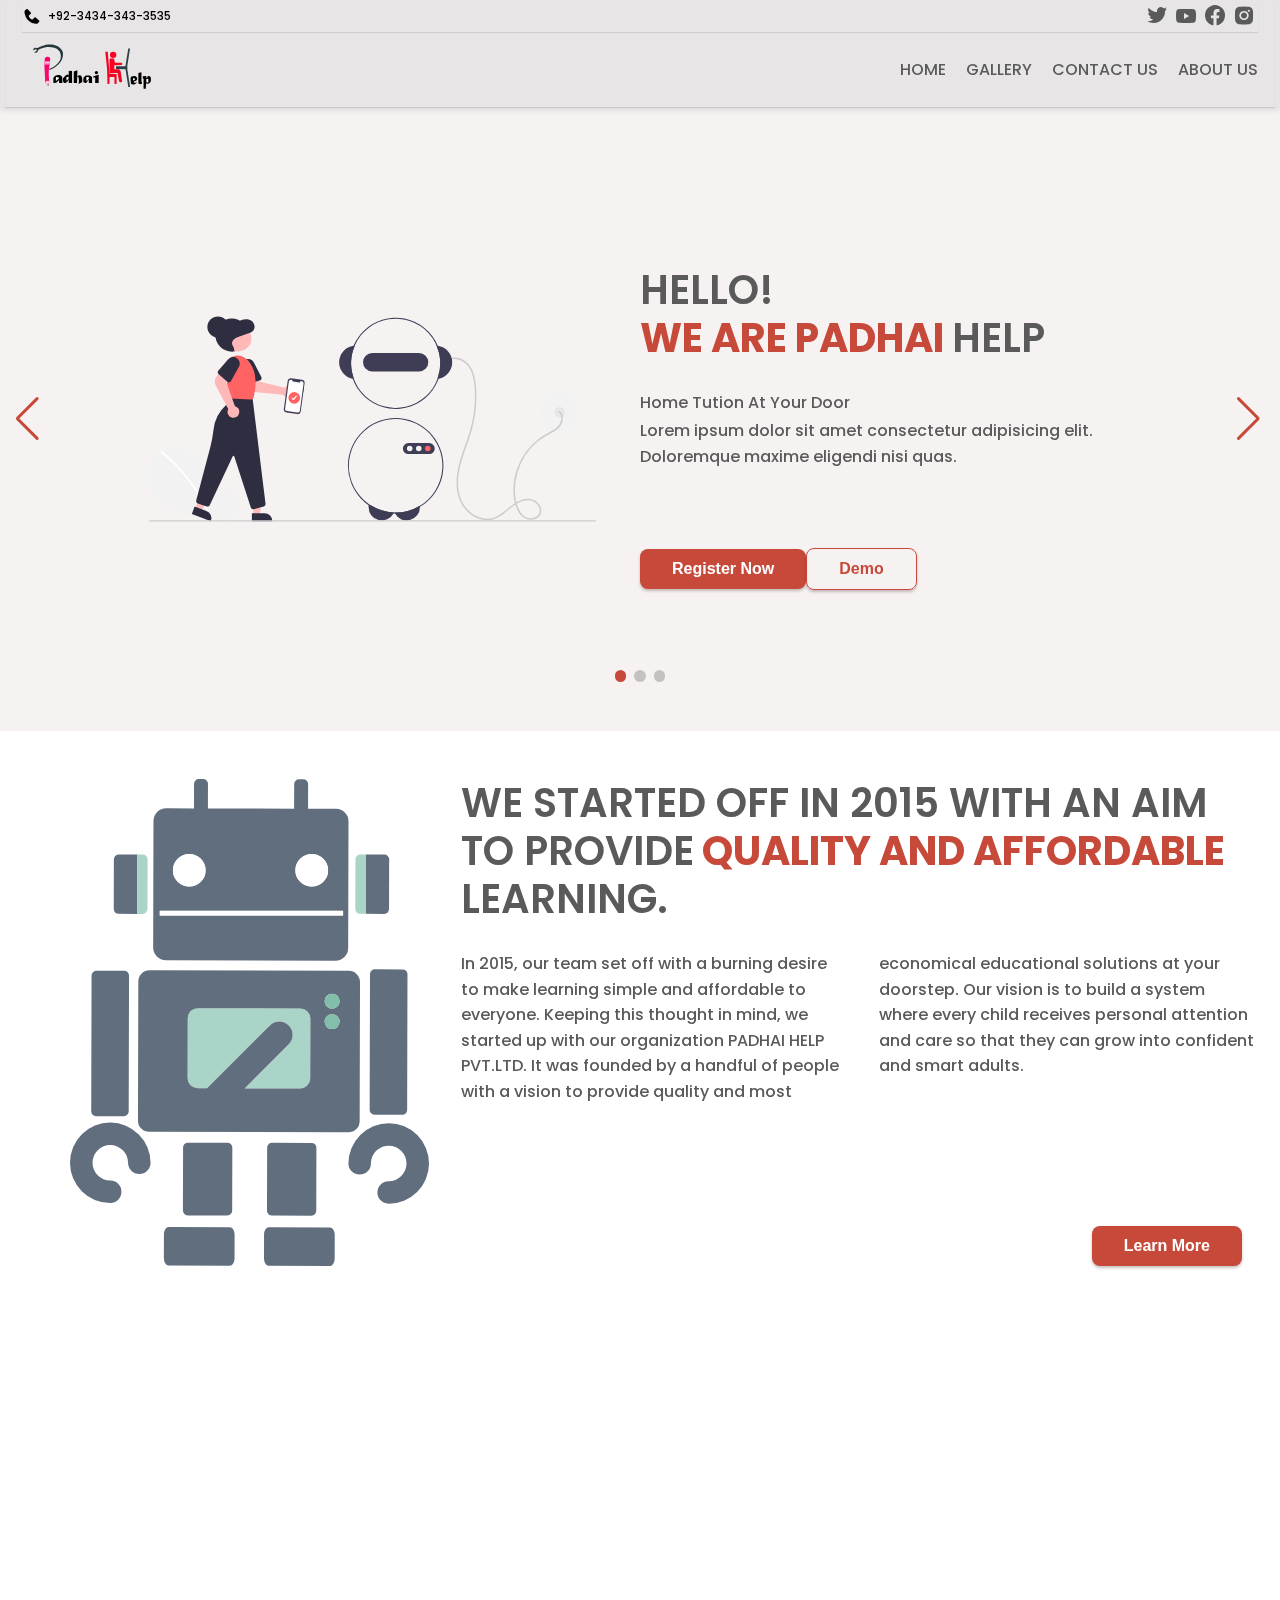
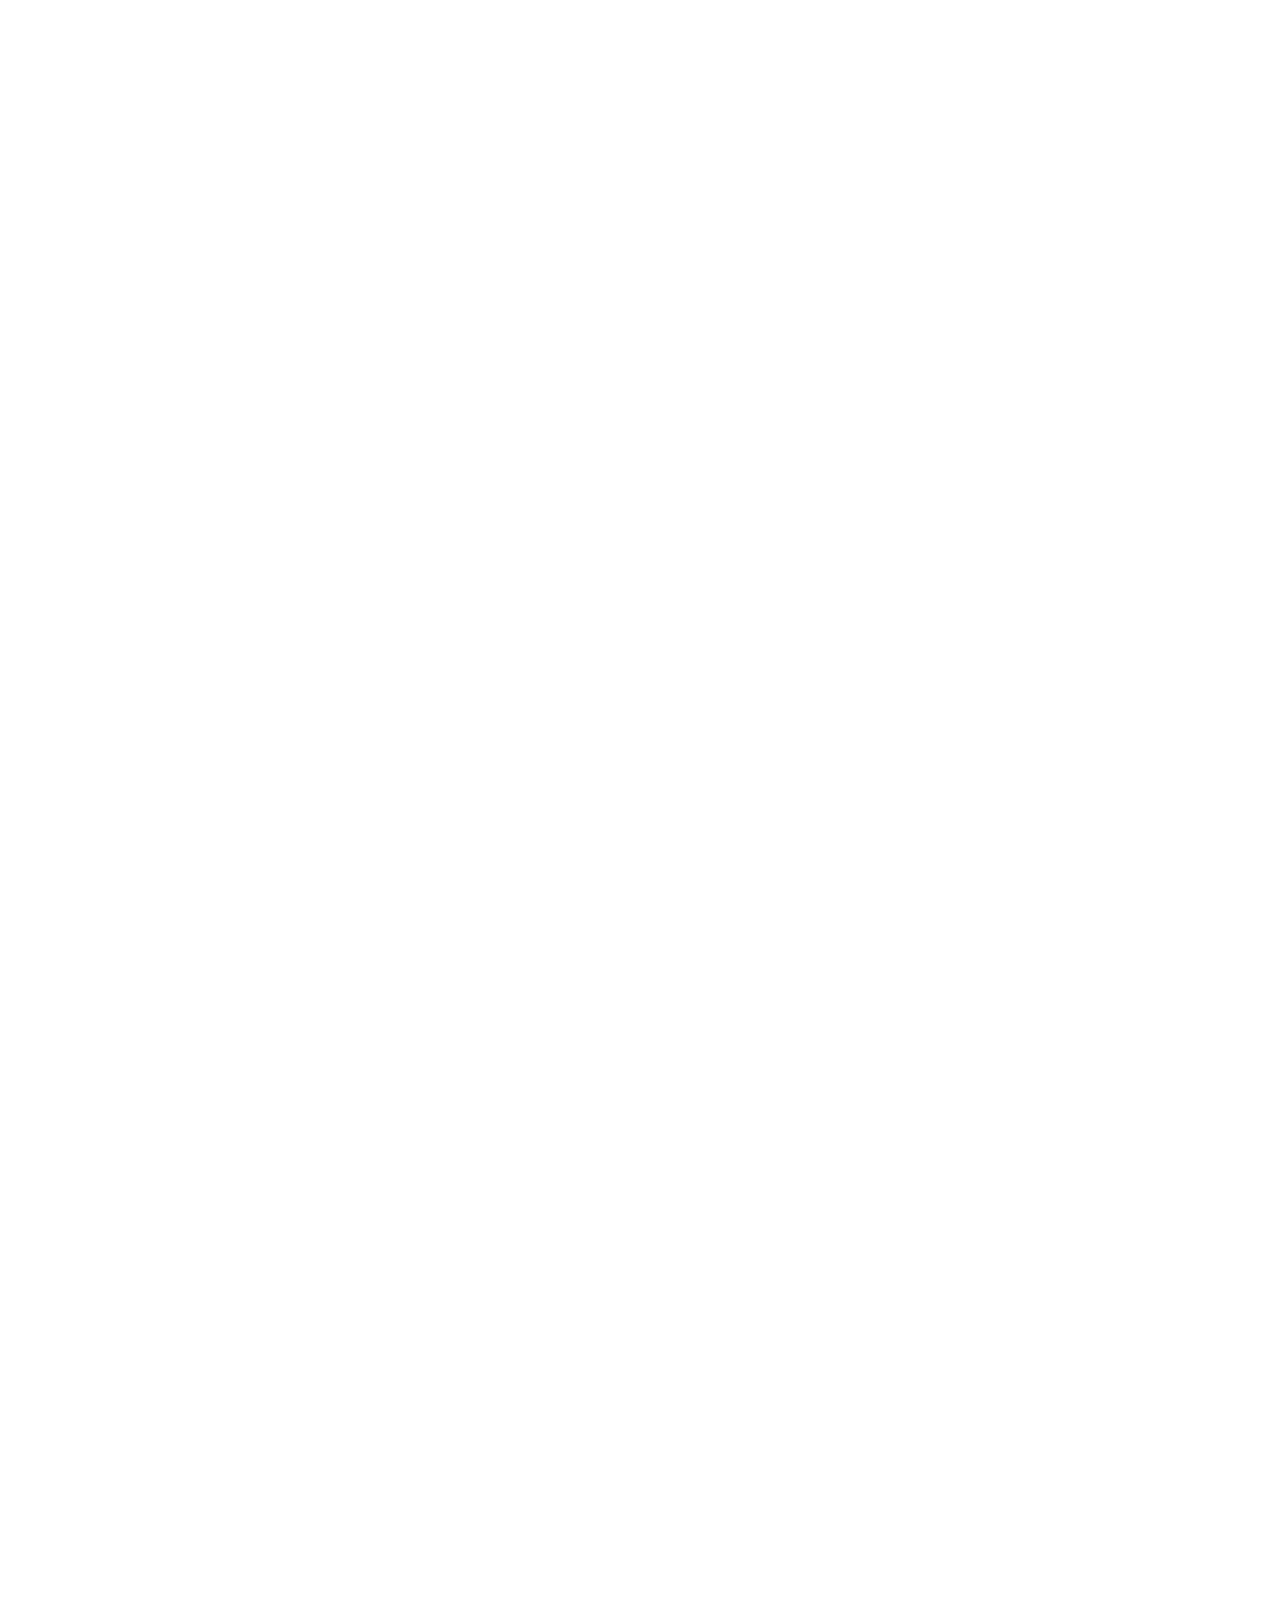
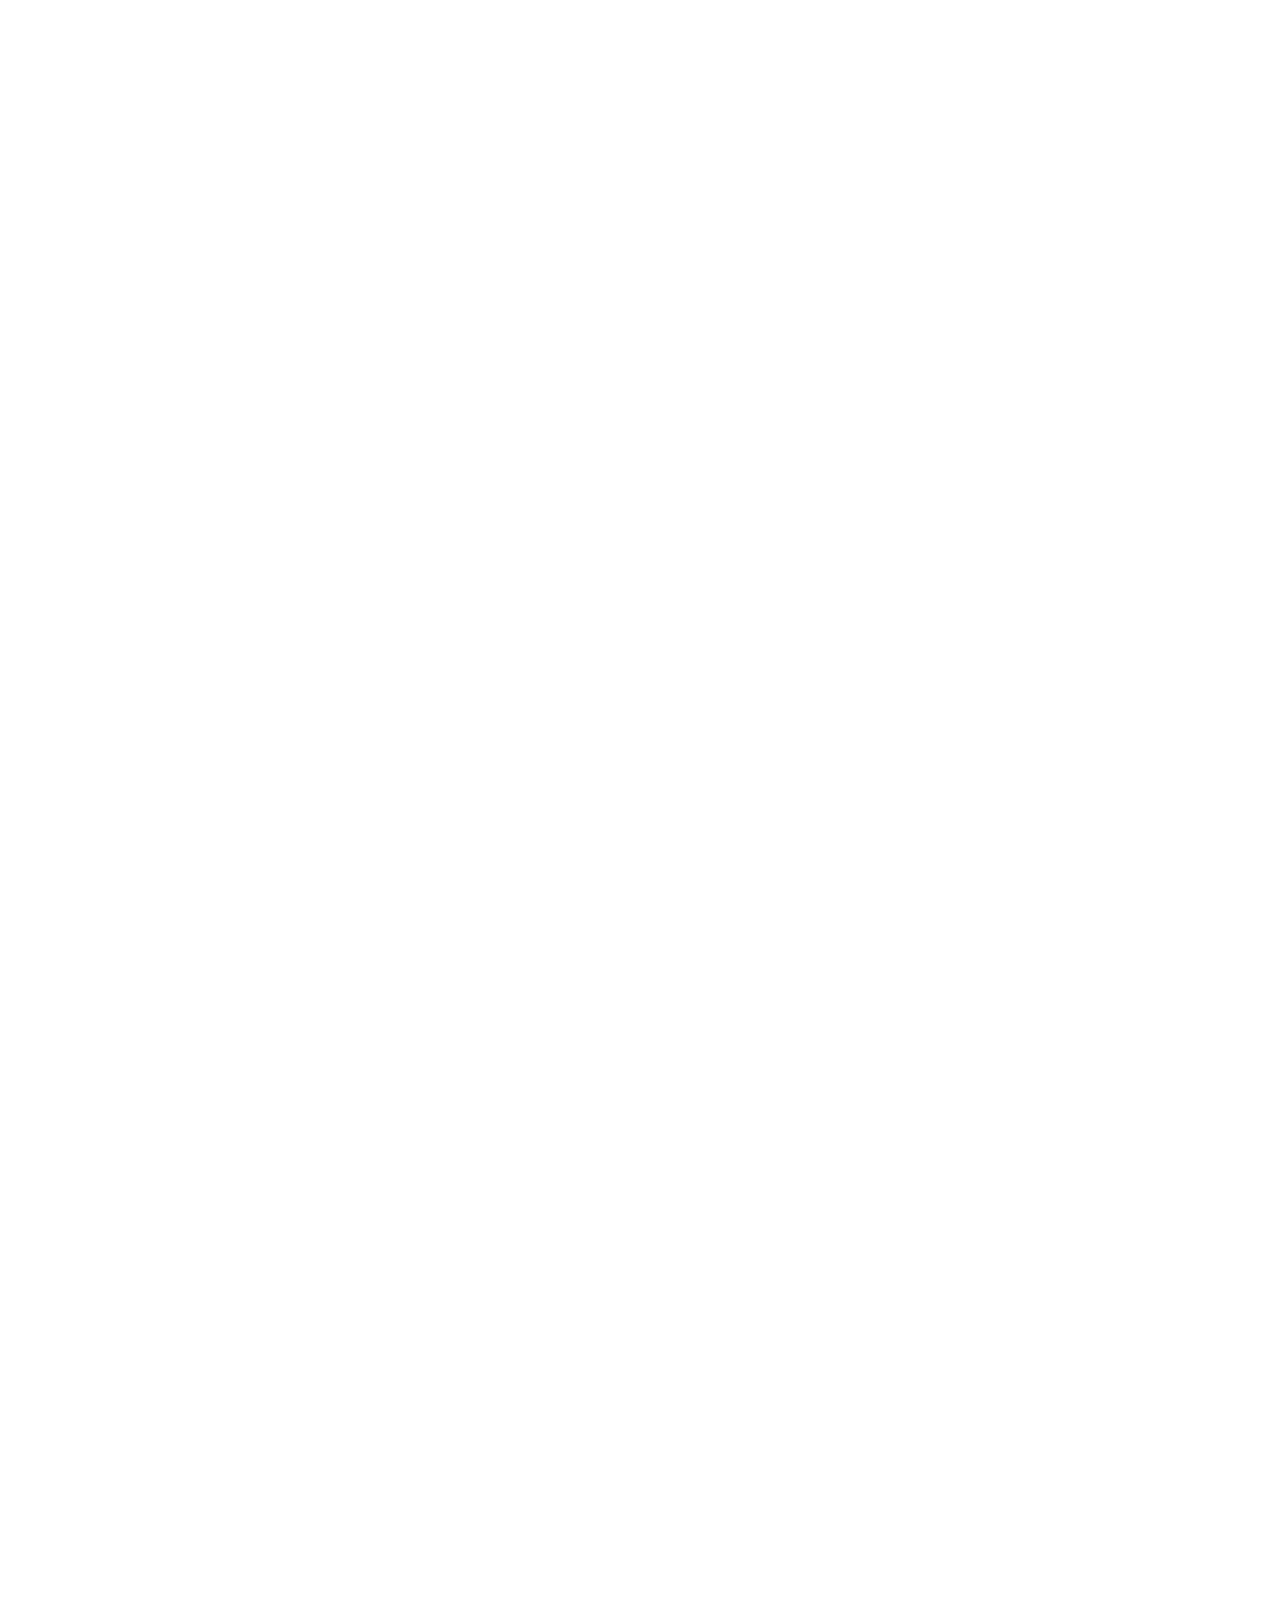
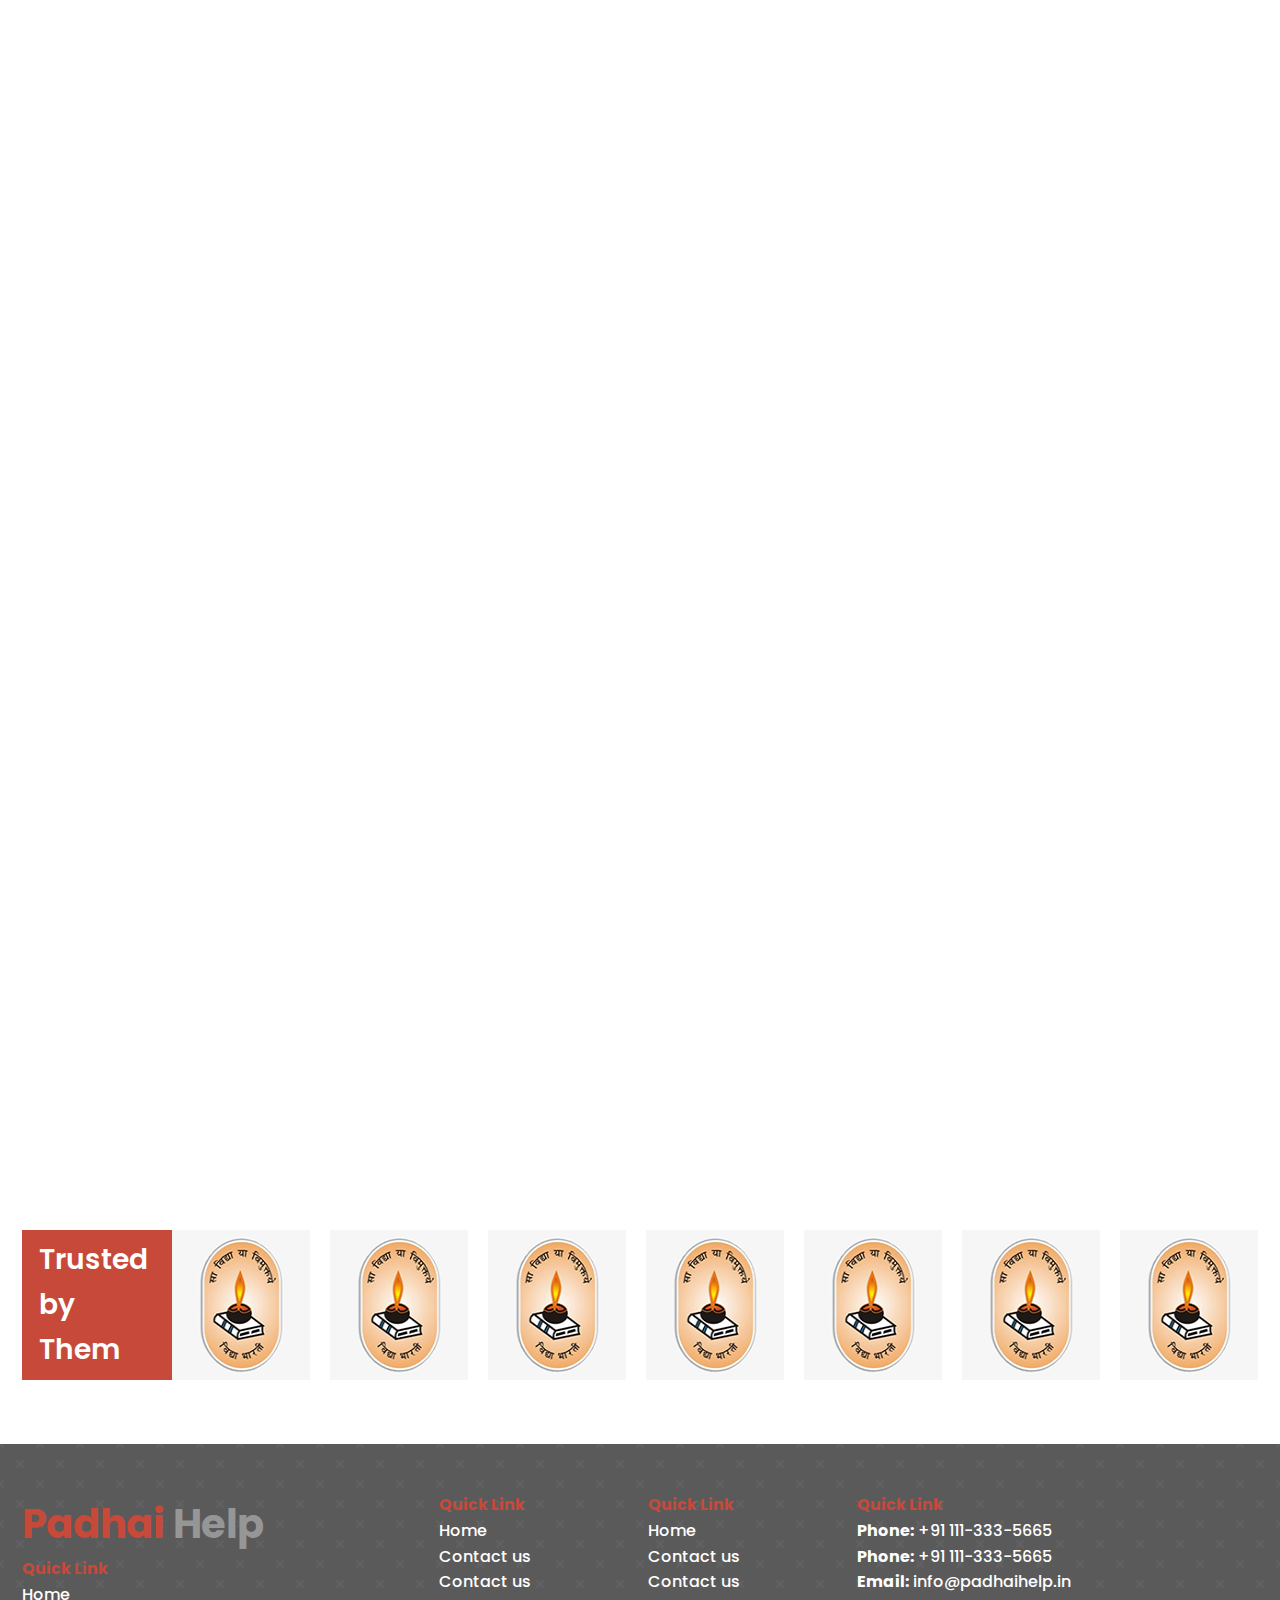
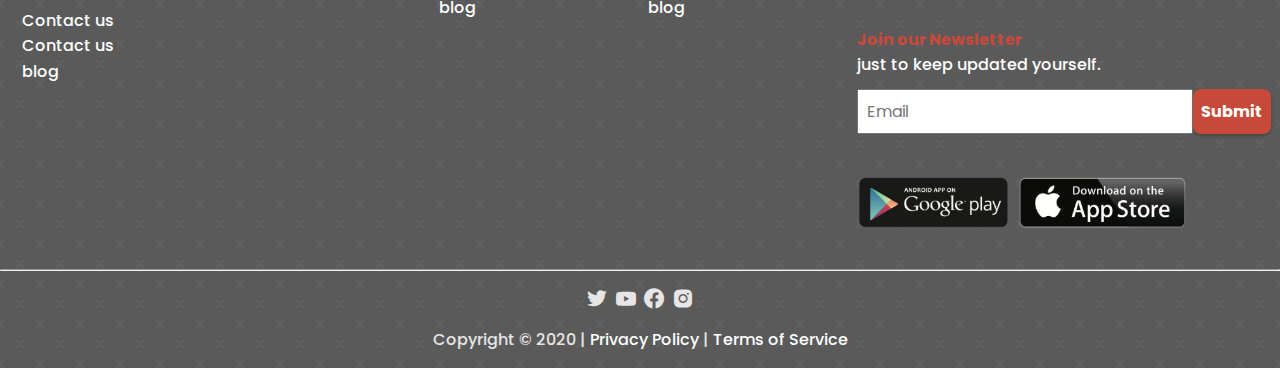
==== commit 6fc4a8fa: "sec commit" ====
--- a/index.html
+++ b/index.html
@@ -26,7 +26,7 @@
     <!--===== HEADER =====-->
     <header class="top-header" id="header">
             <div class="bd-container top__nav">
-                <div class="top__nav">
+                <div class="top__nav hid-mobile">
                     <div class="nav top__item">
                         <div class="phone">
                             <i class='bx bxs-phone'></i>
--- a/assets/css/styles.css
+++ b/assets/css/styles.css
@@ -194,6 +194,7 @@
 
 .demo__btn{
     margin-top:var(--mb-2);
+    margin-right: .3em;
 }
 
 .secondery-btn:hover {
@@ -749,6 +750,10 @@
         font-size: var(--small-font-size)
     }
 
+    .hid-mobile{
+        display: none; 
+    }
+
     /* Active menu */
     .show-menu {
         top: calc(4.5rem);
@@ -822,6 +827,7 @@
     .demo__btn{
         width: 80%;
         border-radius: 5em;
+        margin-right: 0;
     }
 
     .main-btn{
@@ -1165,7 +1171,7 @@
   .gallery__detail{
     padding: var(--mb-6);  
     background-color: var(--sec-color);
-    overflow-x: scroll;
+    overflow-y: scroll;
   }
 
   .main__gallery div,
@@ -1478,11 +1484,19 @@
   
   
   .panel {
-    padding: 0 18px;
+    padding: 0 1.2em;
     display: none;
     background-color: transparent;
     overflow: hidden;
   }
+
+  .about-blockquote {
+    width: 100%; 
+    display: flex; 
+    justify-content: center; 
+    flex-direction: column; 
+    position: relative;
+}
 
 
 
@@ -1530,12 +1544,21 @@
 @media screen and (max-width: 843px){
     .about-mission__container,
     .about-quote,
-    .main__gallery{
+    .about__team
+        {
         display: initial; 
     }
 
     .blockquote {
         height: 300px;
-        background-color: aqua;
-    }
+    }
+
+    .about-quote {
+        grid-gap: 0em;
+
+    }
+}
+
+@media screen and (max-width: 400px){{
+
 }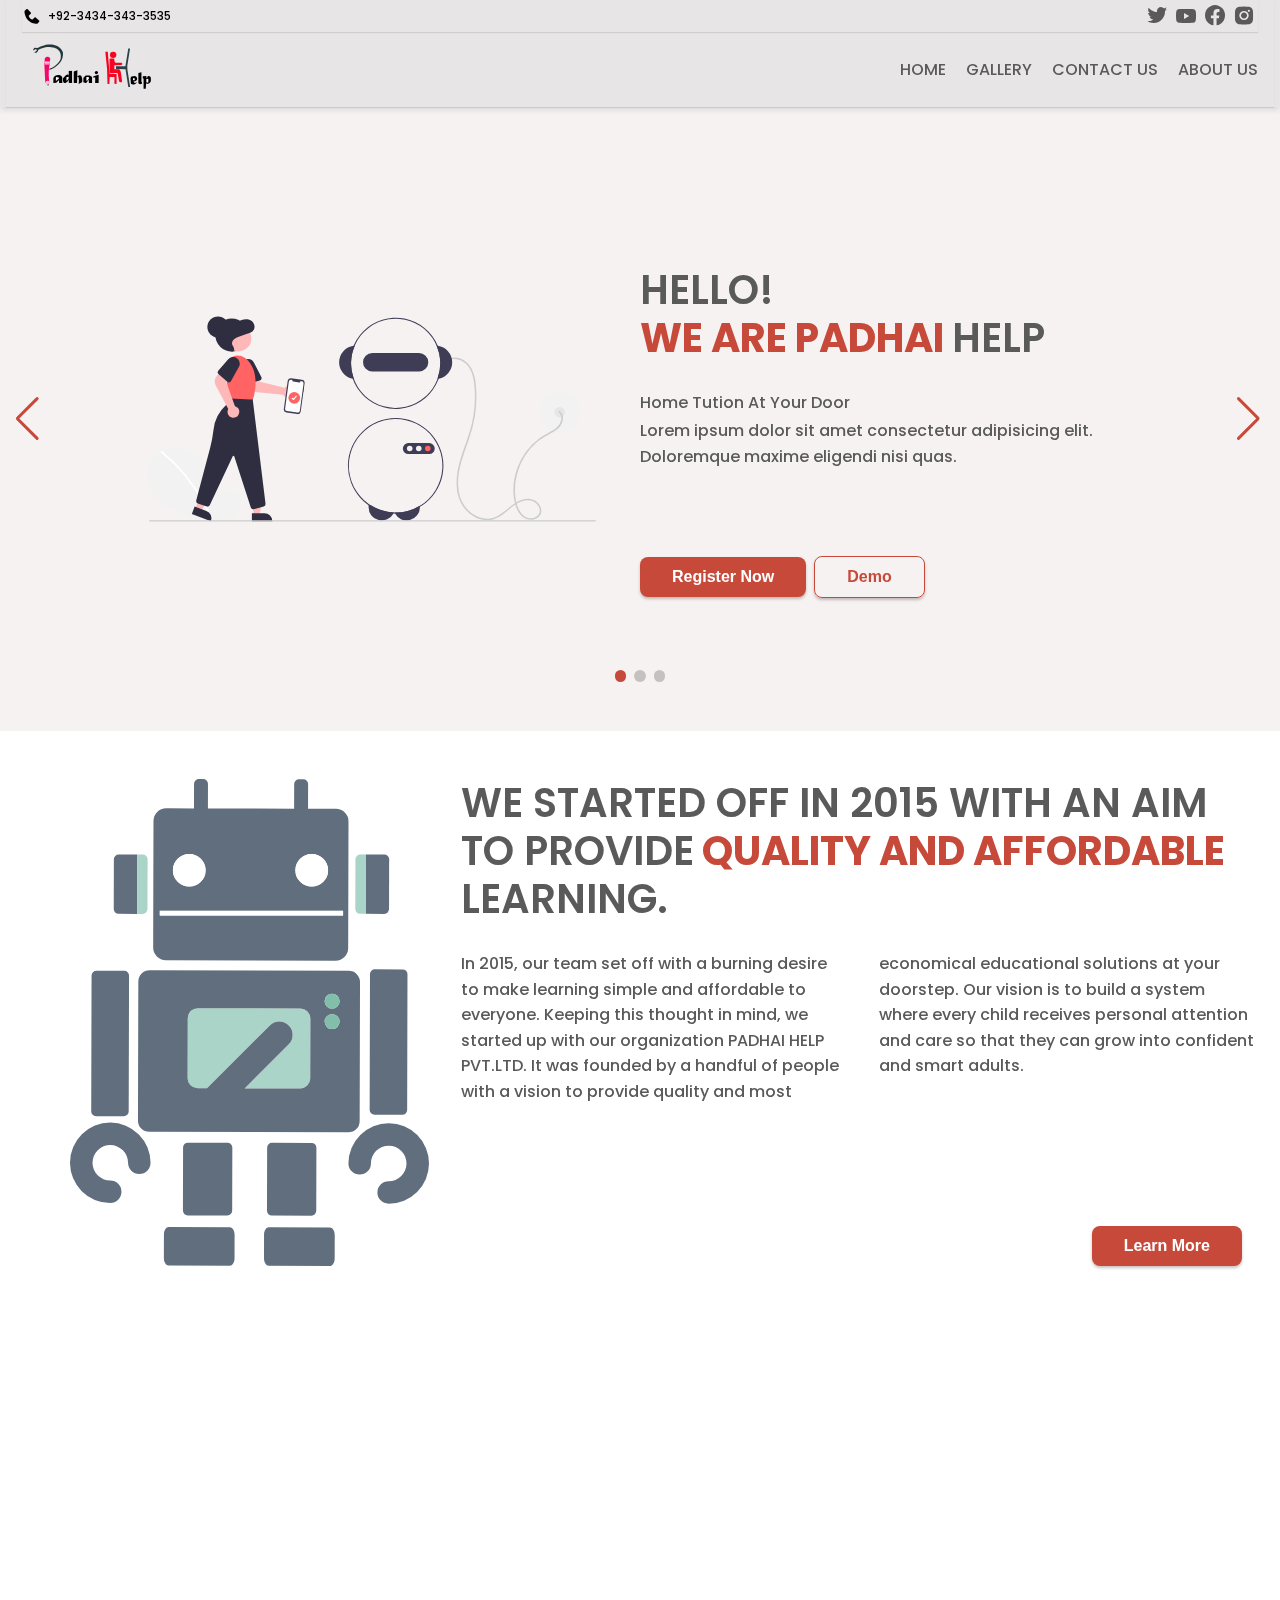
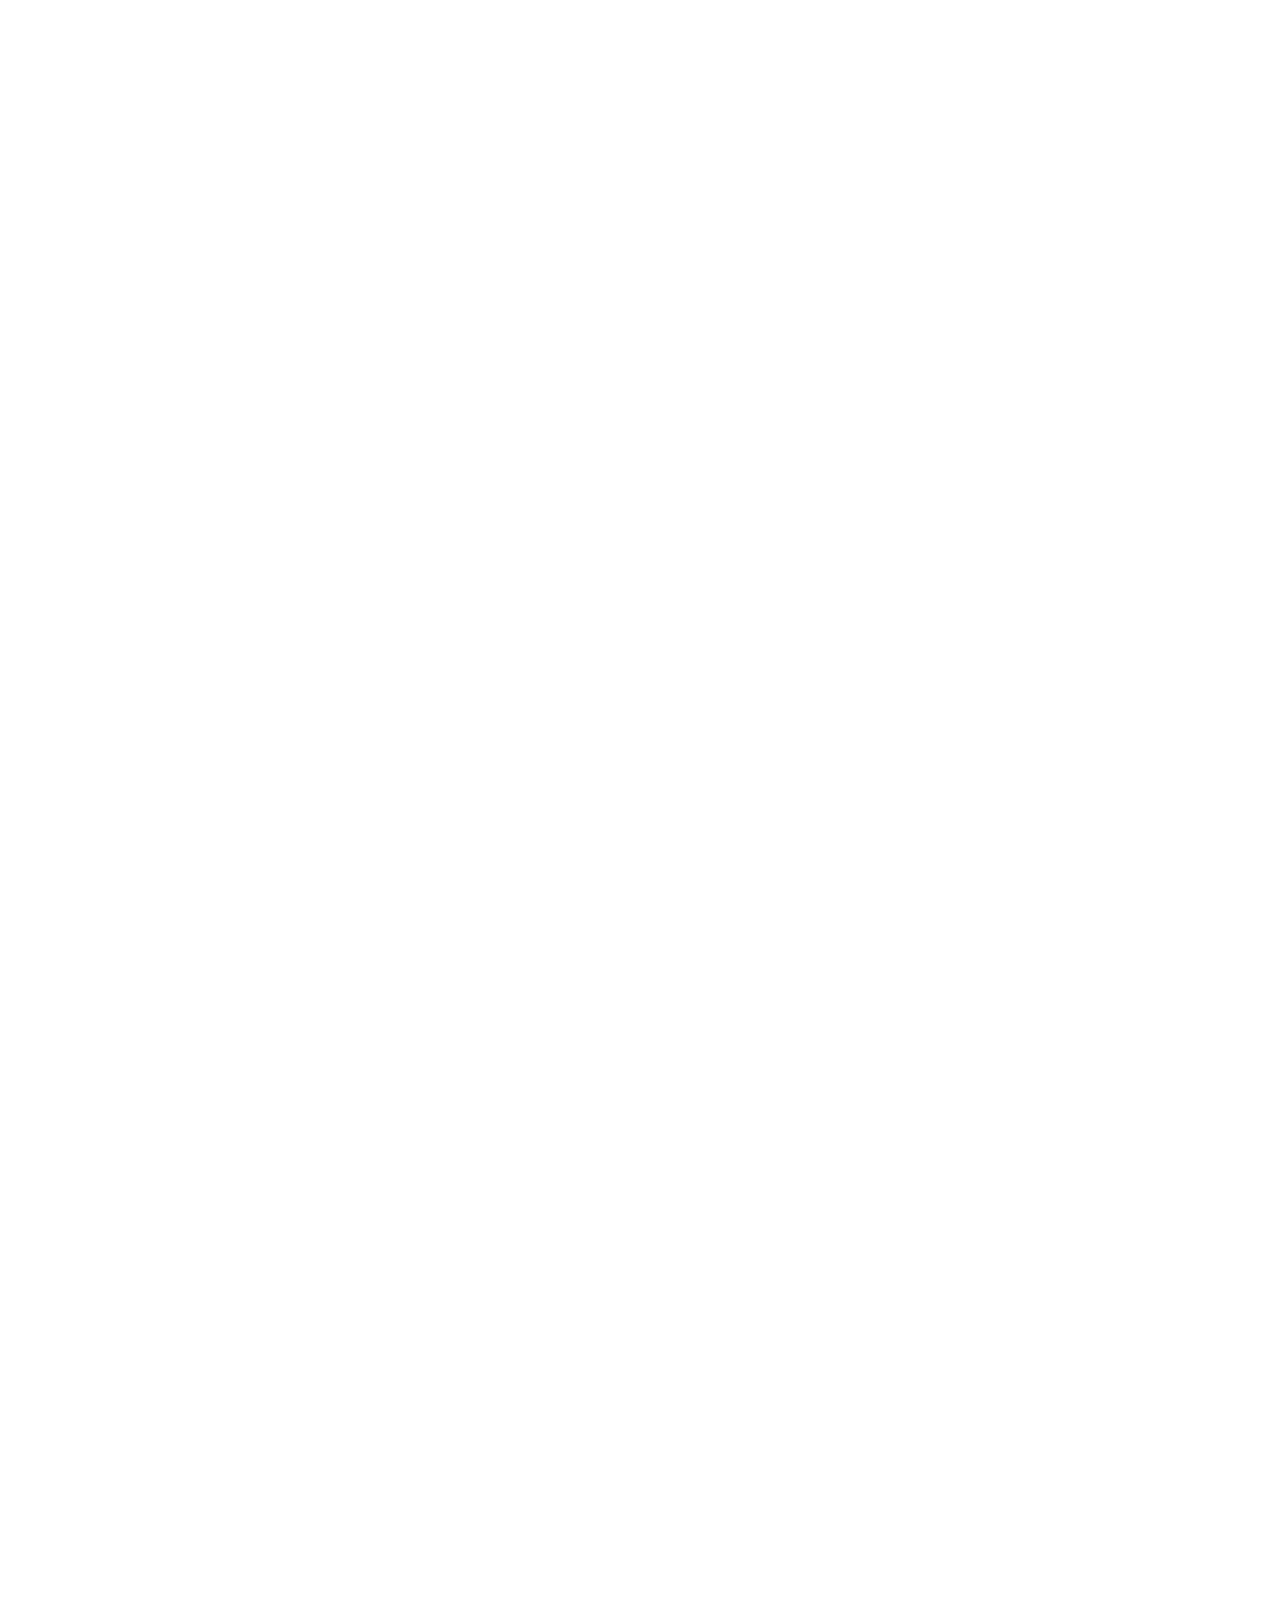
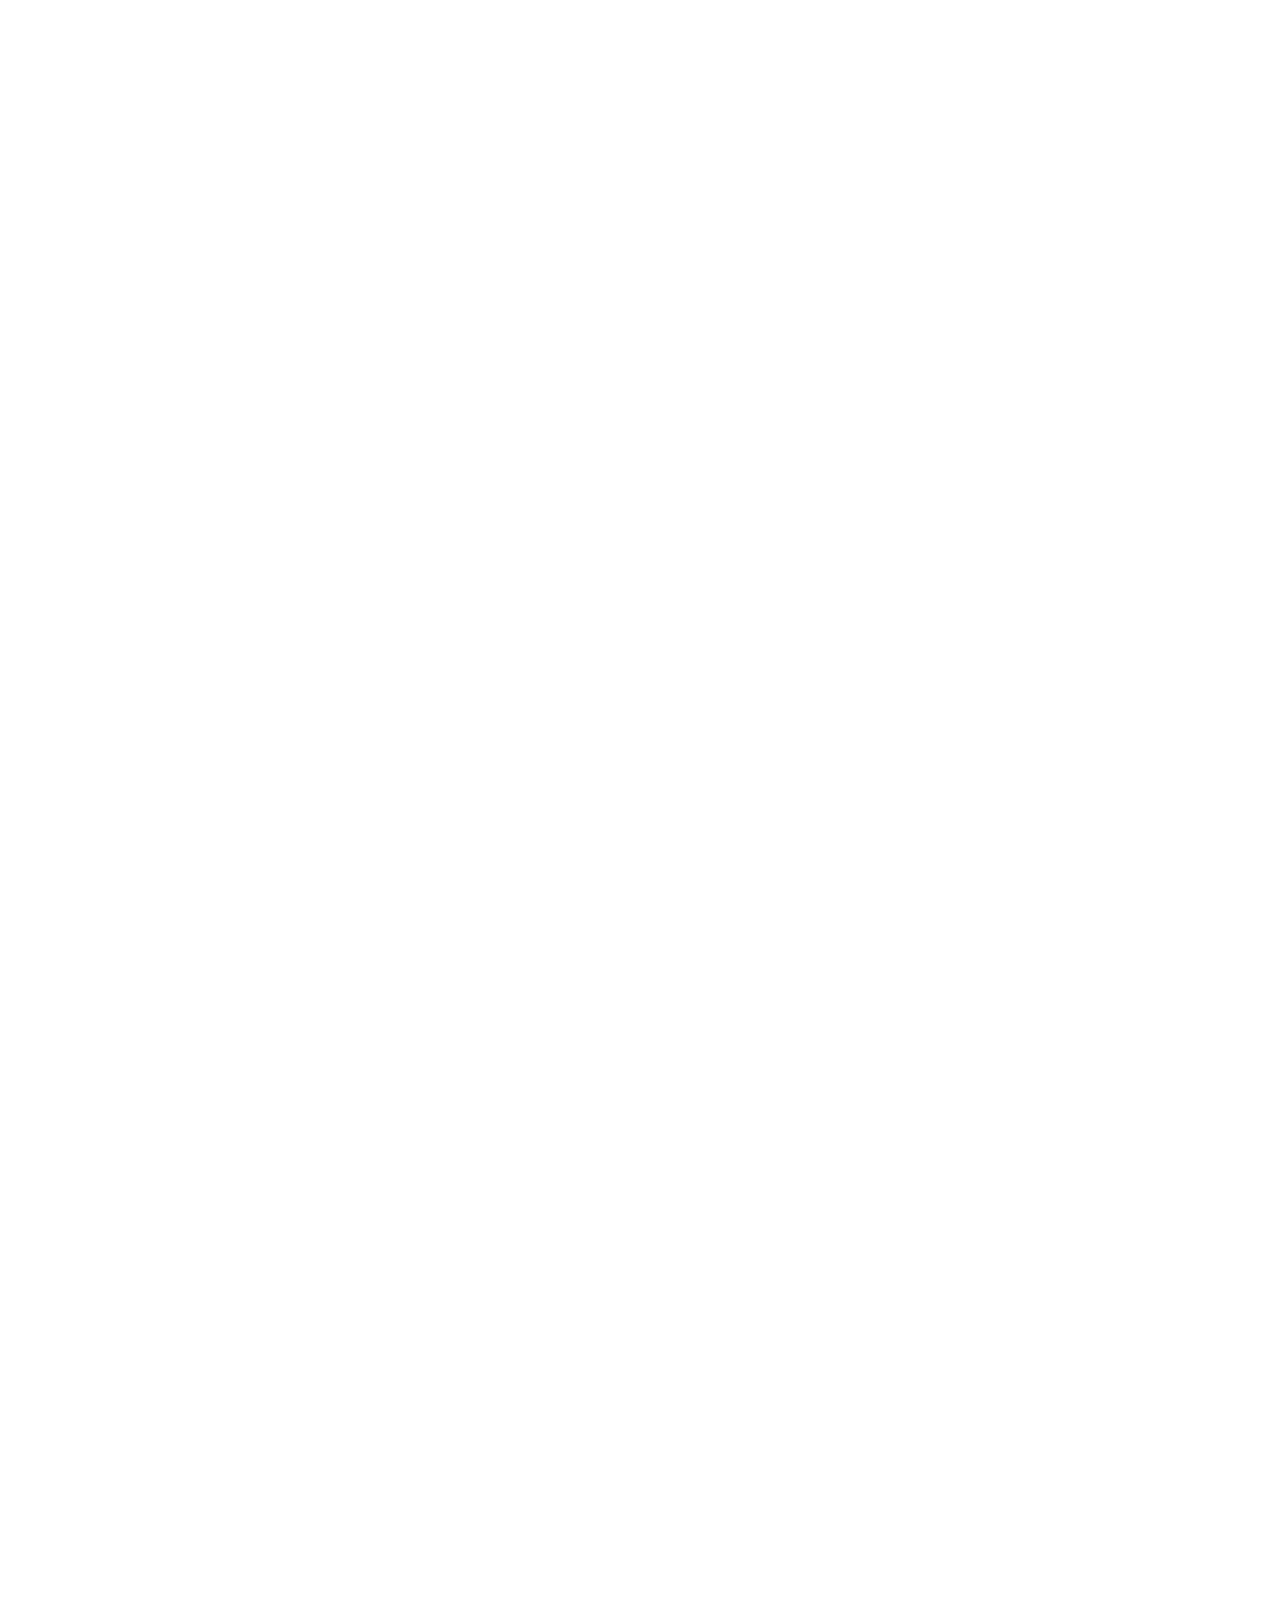
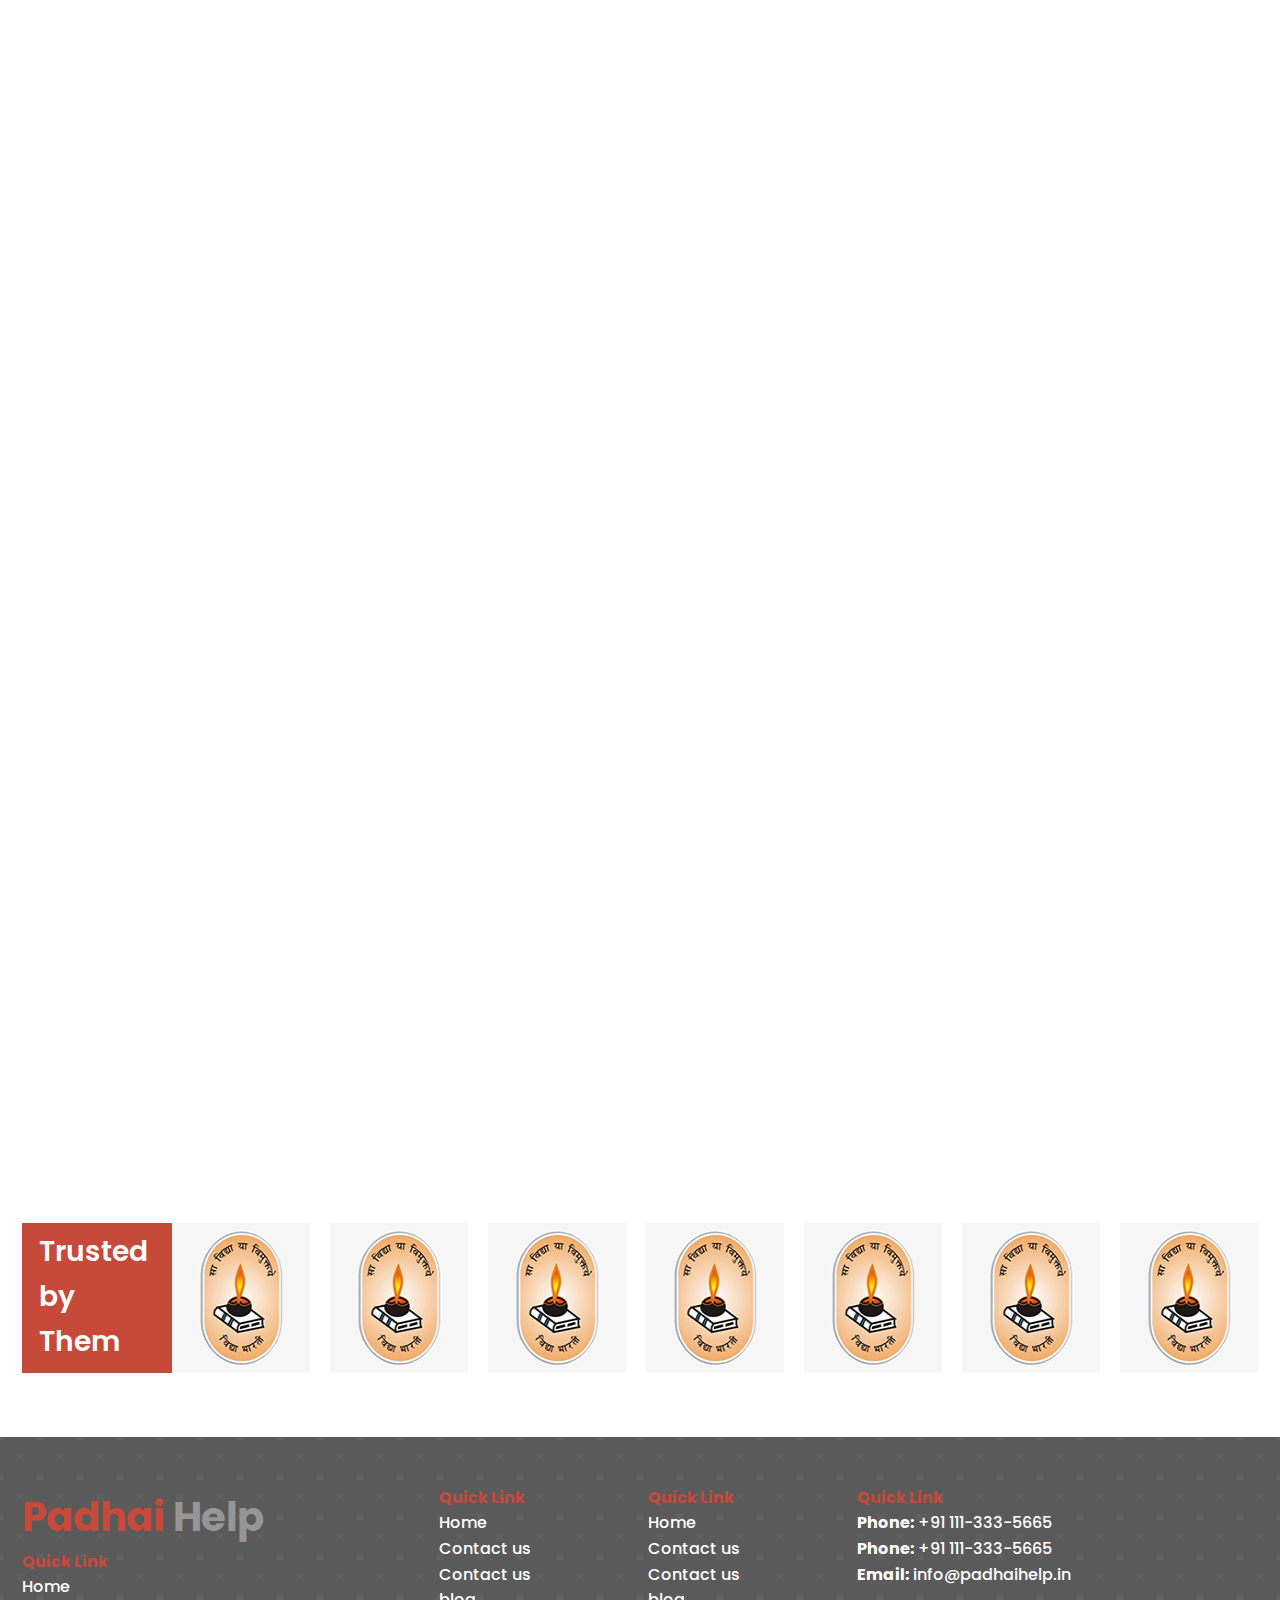
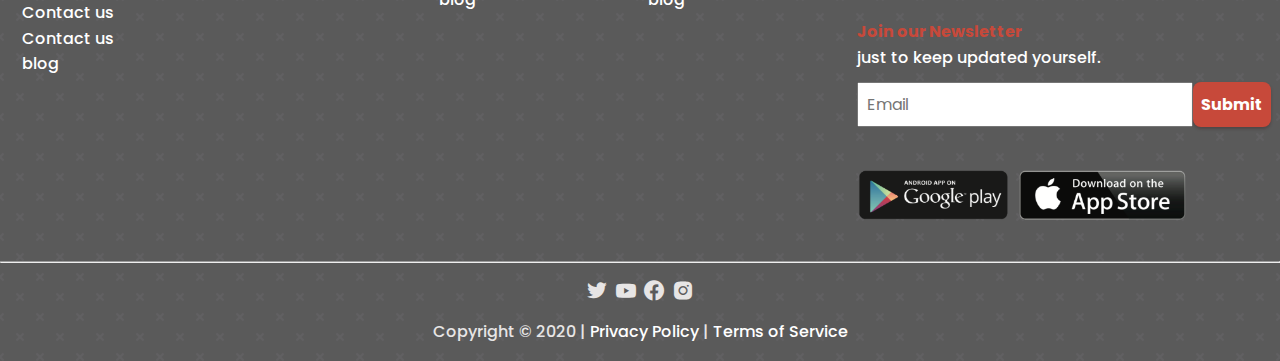
==== commit f3a09041: "Add files via upload" ====
--- a/index.html
+++ b/index.html
@@ -1,515 +1,523 @@
-<!DOCTYPE html>
-<html lang="en">
-
-<head>
-    <meta charset="UTF-8">
-    <meta name="viewport" content="width=device-width, initial-scale=1.0">
-    <!-- ===== SWIPER CSS ===== -->
-    <link rel="stylesheet" href="assets/css/swiper-bundle.min.css">
-    <!-- ===== BOX ICONS ===== -->
-    <link href='https://cdn.jsdelivr.net/npm/boxicons@2.0.5/css/boxicons.min.css' rel='stylesheet'>
-    <!-- ===== CSS ===== -->
-    <link rel="stylesheet" href="assets/css/styles.css">
-
-    <script src="https://unpkg.com/aos@2.3.1/dist/aos.js"></script>
-    <link href="https://unpkg.com/aos@2.3.1/dist/aos.css" rel="stylesheet">
-    <title>Padhai Help</title>
-</head>
-
-<body>
-    <!--===== SCROLL TOP =====-->
-    <a href="#" class="scrolltop" id="scroll-top">
-            <i class='bx bx-chevron-up scrolltop__icon'></i>
-        </a>
-
-
-    <!--===== HEADER =====-->
-    <header class="top-header" id="header">
-            <div class="bd-container top__nav">
-                <div class="top__nav hid-mobile">
-                    <div class="nav top__item">
-                        <div class="phone">
-                            <i class='bx bxs-phone'></i>
-                            <p class="phone__text">+92-3434-343-3535</p>
-                        </div>
-                        <div class="top__social">
-                            <i class='bx bxl-twitter'></i>
-                            <i class='bx bxl-youtube'></i>
-                            <i class='bx bxl-facebook-circle'></i>
-                            <i class='bx bxl-instagram-alt'></i>
-                        </div>
-                    </div>
-                </div>
-                <nav class="nav">
-                    <a href="#" class="nav__logo"><img src="./assets/img/logo.svg" alt="" class="img__logo"></a>
-                    <div class="nav__menu" id="nav-menu">
-                        <ul class="nav__list">
-                            <li class="nav__item"><a href="./index.html" class="nav__link">home</a></li>
-                            <li class="nav__item"><a href="./gallery.html" class="nav__link">gallery</a></li>
-                            <li class="nav__item"><a href="./contactus.html" class="nav__link">contact us</a></li>
-                            <li class="nav__item"><a href="./aboutus.html" class="nav__link">about us</a></li>
-                        </ul>
-                    </div>
-                    <div class="nav__toggle">
-                        <i class='bx bx-menu' id="nav-toggle"></i>
-                    </div>
-                </nav>
-            </div>
-    </header>
-
-
-
-    <main>
-        <!--===== HOME =====            testimonial__container for Javascript-->
-        <section class="section__home" data-aos="fade-up" data-aos-duration="3000">
-            <div class="bd-container swiper-container" >
-                <div class="swiper-wrapper" >
-                    <div class="home_slider-content swiper-slide ">
-
-                        <div class="home_slider-container">
-                            <div class="home_slider-text">
-                                <p class="main__title">hello!<br><span>we are padhai </span>help</p>
-                                <p class="slider__para">Home Tution At Your Door</p>
-                                <p class="slider__para">Lorem ipsum dolor sit amet consectetur adipisicing elit. Doloremque maxime eligendi nisi quas.</p>
-                            </div>
-                            <div class="home_slider-img">
-                                <img class="slider__img" src="./assets/img/slider1.svg" alt="">
-                            </div>
-                            <div class="home_slider-btn">
-                                <button class="button main-btn demo__btn">register now</button>
-                                <button class="button secondery-btn demo__btn">demo</button>
-                            </div>
-                        </div>
-
-                    </div>
-
-
-                    <div class="home_slider-content swiper-slide ">
-                        <div class="home_slider-container">
-                            <div class="home_slider-text">
-                                <p class="main__title">hello!<br><span>we are padhai </span>help</p>
-                                <p class="slider__para">Home Tution At Your Door</p>
-                                <p class="slider__para">Lorem ipsum dolor sit amet consectetur adipisicing elit. Doloremque maxime eligendi nisi quas, omnis voluptate quidem ducimus delectus sequi ad omnis voluptate.</p>
-                            </div>
-                            <div class="home_slider-img">
-                                <img class="slider__img" src="./assets/img/slider2.svg" alt="">
-                            </div>
-                            <div class="home_slider-btn">
-                                <button class="button main-btn demo__btn">register now</button>
-                                <button class="button secondery-btn demo__btn">demo</button>
-                            </div>
-                        </div>
-                    </div>
-                    <div class="home_slider-content swiper-slide ">
-                        <div class="home_slider-container">
-                            <div class="home_slider-text">
-                                <p class="main__title">hello!<br><span>we are padhai </span>help</p>
-                                <p class="slider__para">Home Tution At Your Door</p>
-                                <p class="slider__para">Lorem ipsum dolor sit amet consectetur adipisicing elit. Doloremque maxime eligendi nisi quas, omnis voluptate quidem ducimus delectus sequi ad omnis voluptate.</p>
-                            </div>
-                            <div class="home_slider-img">
-                                <img class="slider__img" src="./assets/img/slider3.svg" alt="">
-                            </div>
-                            <div class="home_slider-btn">
-                                <button class="button main-btn demo__btn">register now</button>
-                                <button class="button secondery-btn demo__btn">demo</button>
-                            </div>
-                        </div>
-                    </div>
-                </div>
-                <div class="swiper-pagination"></div>
-                <div class="swiper-button-next"></div>
-                <div class="swiper-button-prev"></div>
-            </div>
-        </section>
-
-        <!--===== ABOUT =====-->
-        <section class="section" data-aos="fade-up" data-aos-duration="3000">
-                <div class="bd-container">
-                    <div class="main-grid ">
-                        <img src="./assets/img/robbot.svg" class="robot">
-                        <div class="about__content">
-                            <div>
-                                <h2 class="main__title">We started off in 2015 with an aim to provide<span> quality and affordable</span> learning.</h2>
-                                <p class="text-column">In 2015, our team set off with a burning desire to make learning simple and affordable to everyone. Keeping this thought in mind, we started up with our organization PADHAI HELP PVT.LTD. It was founded by a handful of people with a vision to provide quality and most economical educational solutions at your doorstep. Our vision is to build a system where every child receives personal attention and care so that they can grow into confident and smart adults.</p>
-                            </div>
-                            <button class="button main-btn about__btn">Learn More</button>
-                        </div>
-                    </div>
-                </div>
-        </section>
-
-        <!--===== OUR SERVICES =====-->
-        <section class="section" data-aos="fade-up" data-aos-duration="3000" style="background-color: #f7f2f2;">
-            <div class="bd-container">
-                <h1 class="main__title heading__center"><span>OUR</span> SERVICE</h1>
-                <div class="bd-grid services__container ">
-                    <div class="services__card">
-                        <span>01</span>
-                        <h2>OTOO Home Tution</h2>
-                        <img src="./assets/img/otoo.jpg" alt="" class="service__img">
-                        <p class="service__highlight"> amet consectetur adipisicing elit. Nostrum, molestias!</p>
-                        <p class="service__detail">PADHAI HELP PVT.LTD. operates in the field of robotics by the name ROBO KIDZ LAB, specifically designed to train student.</p>
-                        <button class="button main-btn service__button">learn More</button>
-                    </div>
-                    <div class="services__card">
-                        <span>02</span>
-                        <h2>Atal Tinkering Lab</h2>
-                        <img src="./assets/img/2_Girls_Robot-740x500.jpg" alt="" class="service__img">
-                        <p class="service__highlight"> amet consectetur adipisicing elit. Nostrum, molestias!</p>
-                        <p class="service__detail">PADHAI HELP PVT.LTD. operates in the field of robotics by the name ROBO KIDZ LAB, specifically designed to train student.</p>
-                        <button class="button main-btn service__button">learn More</button>
-                    </div>
-                    <div class="services__card">
-                        <span>03</span>
-                        <h2>Robo Kidz lab</h2>
-                        <img src="./assets/img/towboys.png" alt="" class="service__img">
-                        <p class="service__highlight"> amet consectetur adipisicing elit. Nostrum, molestias!</p>
-                        <p class="service__detail">PADHAI HELP PVT.LTD. operates in the field of robotics by the name ROBO KIDZ LAB, specifically designed to train student.</p>
-                        <button class="button main-btn service__button">learn More</button>
-                    </div>
-                </div>
-            </div>
-        </section>
-
-        <!--===== THE BEST SECTION =====-->
-        <section class="section" data-aos="fade-up" data-aos-duration="3000">
-            <div class="bd-container">
-                    <h1 class="main__title heading__center">What makes us <span>the best?</span></h1>
-                    <p style="color:#5a5a5a;">Lorem ipsum dolor sit amet, consectetur adipisicing elit. Nam, architecto rerum. Nobis, at. Ipsum fugiat, quas impe. dolor sit amet, consectetur adipisicing elit. Nam, architecto rerum. Nobis, at. Ipsum fugiat, quas im</p>
-                    <div class="best__svg">
-                        <div>
-                            <img src="./assets/img/site_map_algorithm_scheme.svg" alt="" class="best__icon" >
-                            <p class="best__icon-text">3 State</p>
-                        </div>
-                        <div>
-                            <img src="./assets/img/Icon material-people-outline.svg" alt="" class="best__icon">
-                            <p class="best__icon-text">40K+ Students</p>
-                        </div>
-                        <div>
-                            <img src="./assets/img/Icon awesome-chalkboard-teacher.svg" alt="" class="best__icon">
-                            <p class="best__icon-text">25k+ Tutors</p>
-                        </div>
-                        <div>
-                            <img src="./assets/img/Icon simple-probot.svg" alt="" class="best__icon">
-                            <p class="best__icon-text">100+ Tinkering Labs</p>
-                        </div>
-                    </div>
-            </div>
-        </section>
-
-        <!--===== GALLERY =====-->
-        <section class="section" data-aos="fade-up" data-aos-duration="3000" style="background-color: #f7f2f2;">
-            <div class="bd-container">
-
-                    <h1 class="main__title heading__center hid-pc"><span>Gallery</span></h1>
-                    <div class="gallery__container">
-
-                        <div class="img__container hid-p">
-                            <img src="./assets/img/gallery.svg" alt="">
-                        </div>
-                        
-                        <div class="img__container">
-                            <img src="./assets/img/work1.jpg" alt="">
-                        
-                        </div>
-                        
-                        <div class="img__container">
-                            <img src="./assets/img/work5.jpg" alt="">
-                        
-                        </div>
-                        
-                        <div class="img__container">
-                            <img src="./assets/img/work3.jpg" alt="">
-                        
-                        </div>
-                    </div>
-                    <button class="button main-btn gallery__button">MORE</button>
-            </div>
-        </section>
-
-        <!--===== TESTIMONIAL =====-->
-        <section class="section" data-aos="fade-up" data-aos-duration="3000">
-            <div class=" bd-container">
-                <div class="testimonial__container">
-
-                    <img src="./assets/img/undraw_feedback_h2ft (1).svg" alt="" class="slider-1">
-
-                    <div class="slider-2">
-                        <h1 class="testimonial__title">Trusted to <span>tell their story</span></h1>
-                    </div>
-                    <div>
-                        <div class="block-2 swiper-container">   <!-- Block for swiper-->
-                            <div class="swiper-wrapper ">
-                                <div class="swiper-slide">
-                                    <div class="test__con">
-                                        <div class="testimonial__profile">
-                                            <img src="./assets/img/testimonial1.jpg" alt="" class="testimonial__img">
-                                            <p class="testimonial__name">dipal</p>
-                                        </div>
-                                        <div class="testimonial__review">
-                                            <p>Robo Kidz Lab helps the students to explore their scientific temperament at an early age. The students develop logical and analytical skills using basic concepts of technology. The Robo Kidz Lab team is efficient and organised in their approach.</p>
-                                        </div>
-                                    </div>
-                                </div>
-                                <div class="swiper-slide">
-                                    <div class="test__con">
-                                        <div class="testimonial__profile">
-                                            <img src="./assets/img/testimonial2.jpg" alt="" class="testimonial__img">
-                                            <p class="testimonial__name">ronaldo</p>
-                                        </div>
-                                        <div class="testimonial__review">
-                                            <p>Robo Kidz Lab helps the students to explore their scientific temperament at an early age. The students develop logical and analytical skills using basic concepts of technology. The Robo Kidz Lab team is efficient and organised in their approach.</p>
-                                        </div>
-                                    </div>
-                                </div>
-                                <div class="swiper-slide">
-                                    <div class="test__con">
-                                        <div class="testimonial__profile">
-                                            <img src="./assets/img/testimonial3.jpg" alt="" class="testimonial__img">
-                                            <p class="testimonial__name">pingpong</p>
-                                        </div>
-                                        <div class="testimonial__review">
-                                            <p>Robo Kidz Lab helps the students to explore their scientific temperament at an early age. The students develop logical and analytical skills using basic concepts of technology. The Robo Kidz Lab team is efficient and organised in their approach.</p>
-                                        </div>
-                                    </div>
-                                </div>
-                            </div>
-                        </div>
-                    </div>
-                </div>
-            </div>
-        </section>
-
-        <!--===== quality Section  stats=====-->
-        <section class="section" data-aos="fade-up" data-aos-duration="3000" style="background-color: #f7f2f2;">
-            <div class="bd-container">
-                <div>
-                    <div class="best__svg">
-                        <div class="best__container">
-                            <div class="best__icon-img">
-                                <img src="./assets/img/site_map_algorithm_scheme.svg" alt="" class="best__icon">
-                            </div>
-                            <div class="best__content">
-                                <p class="best__detail">3</p>
-                                <p class="best__icon-text">Cities</p>
-                            </div>
-                        </div>
-                        <div class="best__container">
-                            <div class="best__icon-img">
-                                <img  src="./assets/img/Icon material-people-outline.svg" alt="" class="best__icon">
-                            </div>
-                            <div class="best__content">
-                                <p class="best__detail">40k+</p>
-                                <p class="best__icon-text">Student</p>
-                            </div>
-                        </div>
-                        <div class="best__container">
-                            <div class="best__icon-img">
-                                <img  src="./assets/img/Icon awesome-chalkboard-teacher.svg" alt="" class="best__icon">
-                            </div>
-                            <div class="best__content">
-                                <p class="best__detail">25k+</p>
-                                <p class="best__icon-text">Tutors</p>
-                            </div>
-                        </div>
-                        <div class="best__container">
-                            <div class="best__icon-img">
-                                <img style="color: #5a5a5a;" src="./assets/img/Icon simple-probot.svg" alt="" class="best__icon">
-                            </div>
-                            <div class="best__content">
-                                <p class="best__detail">100+</p>
-                                <p class="best__icon-text">Robotics Lab</p>
-                            </div>
-                        </div>
-                    </div>
-                </div>
-            </div>
-        </section>
-
-        <!--===== latest blog =====-->
-        <section class="section" data-aos="fade-up" data-aos-duration="3000" style="background-color: #f7f2f2;">
-            <div class="bd-container">
-                <div class="">
-                    <h1 class="main__title heading__center"><span>Latest Blogs</span></h1>
-                    <div class="services__container bd-grid">
-                        <div class="services__card">
-                            <img src="./assets/img/2_Girls_Robot-740x500.jpg" alt="" class="service__img">
-                            <p class="service__highlight">Meditation in Schools: A Better Perspective</p>
-                            <p class="service__detail">Meditation has existed over a long time now. It has gradually come into everyone’s view after seeing its long-lasting effects on the human…</p>
-                            <button class="button secondery-btn">learn more</button>
-                        </div>
-                        <div class="services__card">
-                            <img src="./assets/img/towboys.png" alt="" class="service__img">
-                            <p class="service__highlight">Meditation in Schools: A Better Perspective</p>
-                            <p class="service__detail">Meditation has existed over a long time now. It has gradually come into everyone’s view after seeing its long-lasting effects on the human…</p>
-                            <button class="button secondery-btn">learn more</button>
-                        </div>
-                        <div class="services__card">
-                            <img src="./assets/img/otoo.jpg" alt="" class="service__img">
-                            <p class="service__highlight">Meditation in Schools: A Better Perspective</p>
-                            <p class="service__detail">Meditation has existed over a long time now. It has gradually come into everyone’s view after seeing its long-lasting effects on the human…</p>
-                            <button class="button secondery-btn">learn more</button>
-                        </div>
-                    </div>
-                </div>
-            </div>
-        </section>
-
-        <!-- ===== form (ask youy query) ===== -->
-        <section class="section testi"data-aos="fade-up" data-aos-duration="3000" style="overflow-x: hidden;">
-            <div class="bd-container">
-               
-                    <div class="query__grid">
-                        <div class="question__svg">
-                            <img src="./assets/img/undraw_Questions_re_1fy7.svg">
-                        </div>
-                        <div class="faq__container">
-                            <p>You have right to know what we do
-                                because its your children future. </p>
-                            <p>If you get more Query then visit FAQ.</p>
-                            <button class="button main-btn">Frequently Asked Questions (FAQ)</button>
-                            <div class="faq__leftOverlay"></div>
-                        </div>
-                        <div class="form__container">
-                            <h1 class="main__title" style="color:#fff;">Ask Your Query</h1>
-                            <form class="form">
-                                <label for="name">name</label>
-                                <input class="input" id="name" type="text" name="fname"><br>
-                                <label for="phone">phone</label>
-                                <input class="input" id="phone" type="text" name="phone"><br>
-                                <label for="email">email</label>
-                                <input class="input" id="email" type="text"><br>
-                                <label for="message">message</label>
-                                <textarea class="textarea"></textarea>
-                                <input type="submit" value="Submit" class="button form__button">
-                            </form>
-                            <div class="faq__rightOverlay"></div>
-                        </div>
-                    </div>
-               
-            </div>
-        </section>
-
-        <!-- ===== video section ===== -->
-        <section class="section section__video" data-aos="fade-up" data-aos-duration="3000" style="background-image: url('./assets/img/call-bg.png');" >
-            <div class="bd-container">
-              
-                    <div class="video__container">
-                        <h1 class="testimonial__title">what our<span> client </span>has to say</h1>
-                        <video width="100%" autoplay muted loop>
-                            <!-- control  -->
-                            <source src="./assets/img/production ID_4065218.mp4" type="video/mp4">
-                            Your browser does not support HTML video.
-                        </video>
-
-                    </div>
-                
-            </div>
-        </section>
-
-        <!-- ===== trusted bt other===== -->
-        <section class="section">
-            <div class="bd-container">
-                    <div class="trust__container">
-                        <div class="trust__head">
-                            <h3>Trusted by<br>Them</h3>
-                            <div class="trust__overLay"></div>
-                        </div>
-                        <div style="overflow-x: hidden;">
-                            <div class="swiper-container3">
-                                <div class="swiper-wrapper">
-                                    <div class="swiper-slide"><img src="./assets/img/tet.png" alt="" class="trust__img"></div>
-                                    <div class="swiper-slide"><img src="./assets/img/tet.png" alt="" class="trust__img"></div>
-                                    <div class="swiper-slide"><img src="./assets/img/tet.png" alt="" class="trust__img"></div>
-                                    <div class="swiper-slide"><img src="./assets/img/tet.png" alt="" class="trust__img"></div>
-                                    <div class="swiper-slide"><img src="./assets/img/tet.png" alt="" class="trust__img"></div>
-                                    <div class="swiper-slide"><img src="./assets/img/tet.png" alt="" class="trust__img"></div>
-                                    <div class="swiper-slide"><img src="./assets/img/tet.png" alt="" class="trust__img"></div>
-                                    <div class="swiper-slide"><img src="./assets/img/tet.png" alt="" class="trust__img"></div>
-                                    <div class="swiper-slide"><img src="./assets/img/tet.png" alt="" class="trust__img"></div>
-                                 </div>
-                            </div>
-                        </div>
-                    </div>
-            </div>
-        </section>
-    </main>
-
-
-    <!-- ===== footer== ===== -->
-    <footer class="footer__container">
-        <div class="bd-container">
-            <div class="">
-                <div class="footer-grid">
-                    <div class="obj1">
-                        <a href="#" class="footer__logo"><span>Padhai </span><span style="color:#969696;">Help</span></a>
-                        <ul>
-                            <li><span class="footer__head">Quick Link</span></li>
-                            <li><a href="#">Home</a></li>
-                            <li> <a href="#">Contact us</a></li>
-                            <li> <a href="#">Contact us</a></li>
-                            <li><a href="#">blog</a></li>
-                        </ul>
-                    </div>
-                    <div class="obj2">
-                        <ul>
-                            <li><span class="footer__head">Quick Link</span></li>
-                            <li><a href="#">Home</a></li>
-                            <li> <a href="#">Contact us</a></li>
-                            <li> <a href="#">Contact us</a></li>
-                            <li><a href="#">blog</a></li>
-                        </ul>
-                    </div>
-                    <div class="obj3">
-                        <ul>
-                            <li><span class="footer__head">Quick Link</span></li>
-                            <li><a href="#">Home</a></li>
-                            <li> <a href="#">Contact us</a></li>
-                            <li> <a href="#">Contact us</a></li>
-                            <li><a href="#">blog</a></li>
-                        </ul>
-                    </div>
-                    <div class="obj4 flex__footer">
-                        <div class="">
-                            <ul>
-                                <li><span class="footer__head">Quick Link</span></li>
-                                <li><strong>Phone:</strong> +91 111-333-5665</li>
-                                <li><strong>Phone:</strong> +91 111-333-5665</li>
-                                <li><strong>Email:</strong> info@padhaihelp.in</li>
-                            </ul>
-                            <p class="footer__head" style="margin-top: 2em;">Join our Newsletter</p>
-                            <p>just to keep updated yourself.</p>
-                            <form>
-                                <div class="footer__form">
-                                    <input  type="email" placeholder="Email">
-                                    <input  type="submit" class="main-btn button" value="Submit">
-                                </div>
-                            </form>
-                        </div>
-                        <img src="./assets/img/app-store.png" alt="" style="margin: 2em 0; width: 330px; align-self: flex-start;">
-                    </div>
-                </div>
-            </div>
-        </div>
-        <hr>
-        <div class="top__social" style="justify-content: center; color: #e7e5e5; margin:1em;">
-            <i class='bx bxl-twitter'></i>
-            <i class='bx bxl-youtube'></i>
-            <i class='bx bxl-facebook-circle'></i>
-            <i class='bx bxl-instagram-alt'></i>
-        </div>
-        <p style="text-align: center; color: #e7e5e5;">Copyright © 2020 | <a href='#'>Privacy Policy</a> | <a href='#'>Terms of Service</a></p>
-    </footer>
-
-    
-    <!-- <script src="assets/js/mixitup.min.js"></script> -->
-    <!-- ===== SWIPER JS ===== -->
-    <script src="assets/js/swiper-bundle.min.js"></script>
-    <!-- ===== GSAP ===== -->
-    <!-- <script src="assets/js/gsap.min.js"></script> -->
-    <!--===== MAIN JS =====-->
-    <script src="assets/js/main.js"></script>
-</body>
-
+<!DOCTYPE html>
+<html lang="en">
+
+<head>
+    <meta charset="UTF-8">
+    <meta name="viewport" content="width=device-width, initial-scale=1.0">
+    <!-- ===== SWIPER CSS ===== -->
+    <link rel="stylesheet" href="./assets/css/swiper-bundle.min.css">
+    <!-- ===== BOX ICONS ===== -->
+    <link href='https://cdn.jsdelivr.net/npm/boxicons@2.0.5/css/boxicons.min.css' rel='stylesheet'>
+    <!-- ===== CSS ===== -->
+    <link rel="stylesheet" href="assets/css/styles.css">
+
+    <script src="https://unpkg.com/aos@2.3.1/dist/aos.js"></script>
+    <link href="https://unpkg.com/aos@2.3.1/dist/aos.css" rel="stylesheet">
+    <title>Padhai Help</title>
+</head>
+
+<body >
+    <!--===== SCROLL TOP =====-->
+    <a href="#" class="scrolltop" id="scroll-top">
+            <i class='bx bx-chevron-up scrolltop__icon'></i>
+        </a>
+
+
+    <!--===== HEADER =====-->
+    <header class="top-header" id="header">
+            <div class="bd-container top__nav">
+                <div class="top__nav hid-mobile">
+                    <div class="nav top__item">
+                        <div class="phone">
+                            <i class='bx bxs-phone'></i>
+                            <p class="phone__text">+92-3434-343-3535</p>
+                        </div>
+                        <div class="top__social">
+                            <i class='bx bxl-twitter'></i>
+                            <i class='bx bxl-youtube'></i>
+                            <i class='bx bxl-facebook-circle'></i>
+                            <i class='bx bxl-instagram-alt'></i>
+                        </div>
+                    </div>
+                </div>
+                <nav class="nav">
+                    <a href="#" class="nav__logo"><img src="./assets/img/logo.svg" alt="" class="img__logo"></a>
+                    <div class="nav__menu" id="nav-menu">
+                        <ul class="nav__list">
+                            <li class="nav__item"><a href="./index.html" class="nav__link">home</a></li>
+                            <li class="nav__item"><a href="./gallery.html" class="nav__link">gallery</a></li>
+                            <li class="nav__item"><a href="./contactus.html" class="nav__link">contact us</a></li>
+                            <li class="nav__item"><a href="./aboutus.html" class="nav__link">about us</a></li>
+                        </ul>
+                    </div>
+                    <div class="nav__toggle">
+                        <i class='bx bx-menu' id="nav-toggle"></i>
+                    </div>
+                </nav>
+            </div>
+    </header>
+
+
+
+    <main>
+        <!--===== HOME =====            testimonial__container for Javascript-->
+        <section class="section__home" data-aos="fade-up" data-aos-duration="3000">
+            <div class="bd-container swiper-container" >
+                <div class="swiper-wrapper" >
+                    <div class="home_slider-content swiper-slide ">
+
+                        <div class="home_slider-container">
+                            <div class="home_slider-text">
+                                <p class="main__title">hello!<br><span>we are padhai </span>help</p>
+                                <p class="slider__para">Home Tution At Your Door</p>
+                                <p class="slider__para">Lorem ipsum dolor sit amet consectetur adipisicing elit. Doloremque maxime eligendi nisi quas.</p>
+                            </div>
+                            <div class="home_slider-img">
+                                <img class="slider__img" src="./assets/img/slider1.svg" alt="">
+                            </div>
+                            <div class="home_slider-btn">
+                                <button class="button main-btn demo__btn">register now</button>
+                                <button class="button secondery-btn demo__btn">demo</button>
+                            </div>
+                        </div>
+
+                    </div>
+
+
+                    <div class="home_slider-content swiper-slide ">
+                        <div class="home_slider-container">
+                            <div class="home_slider-text">
+                                <p class="main__title">hello!<br><span>we are padhai </span>help</p>
+                                <p class="slider__para">Home Tution At Your Door</p>
+                                <p class="slider__para">Lorem ipsum dolor sit amet consectetur adipisicing elit. Doloremque maxime eligendi nisi quas, omnis voluptate quidem ducimus delectus sequi ad omnis voluptate.</p>
+                            </div>
+                            <div class="home_slider-img">
+                                <img class="slider__img" src="./assets/img/slider2.svg" alt="">
+                            </div>
+                            <div class="home_slider-btn">
+                                <button class="button main-btn demo__btn">register now</button>
+                                <button class="button secondery-btn demo__btn">demo</button>
+                            </div>
+                        </div>
+                    </div>
+                    <div class="home_slider-content swiper-slide ">
+                        <div class="home_slider-container">
+                            <div class="home_slider-text">
+                                <p class="main__title">hello!<br><span>we are padhai </span>help</p>
+                                <p class="slider__para">Home Tution At Your Door</p>
+                                <p class="slider__para">Lorem ipsum dolor sit amet consectetur adipisicing elit. Doloremque maxime eligendi nisi quas, omnis voluptate quidem ducimus delectus sequi ad omnis voluptate.</p>
+                            </div>
+                            <div class="home_slider-img">
+                                <img class="slider__img" src="./assets/img/slider3.svg" alt="">
+                            </div>
+                            <div class="home_slider-btn">
+                                <button class="button main-btn demo__btn">register now</button>
+                                <button class="button secondery-btn demo__btn">demo</button>
+                            </div>
+                        </div>
+                    </div>
+                </div>
+                <div class="swiper-pagination"></div>
+                <div class="swiper-button-next"></div>
+                <div class="swiper-button-prev"></div>
+            </div>
+        </section>
+
+        <!--===== ABOUT =====-->
+        <section class="section" data-aos="fade-up" data-aos-duration="3000">
+                <div class="bd-container">
+                    <div class="main-grid ">
+                        <img src="./assets/img/robbot.svg" class="robot">
+                        <div class="about__content">
+                            <div>
+                                <h2 class="main__title">We started off in 2015 with an aim to provide<span> quality and affordable</span> learning.</h2>
+                                <p class="text-column">In 2015, our team set off with a burning desire to make learning simple and affordable to everyone. Keeping this thought in mind, we started up with our organization PADHAI HELP PVT.LTD. It was founded by a handful of people with a vision to provide quality and most economical educational solutions at your doorstep. Our vision is to build a system where every child receives personal attention and care so that they can grow into confident and smart adults.</p>
+                            </div>
+                            <button class="button main-btn about__btn">Learn More</button>
+                        </div>
+                    </div>
+                </div>
+        </section>
+
+        <!--===== OUR SERVICES =====-->
+        <section class="section" data-aos="fade-up" data-aos-duration="3000" style="background-color: #f7f2f2;">
+            <div class="bd-container">
+                <h1 class="main__title heading__center"><span>OUR</span> SERVICE</h1>
+                <div class="bd-grid services__container ">
+                    <div class="services__card">
+                        <span>01</span>
+                        <h2>OTOO Home Tution</h2>
+                        <img src="./assets/img/otoo.jpg" alt="" class="service__img">
+                        <p class="service__highlight"> amet consectetur adipisicing elit. Nostrum, molestias!</p>
+                        <p class="service__detail">PADHAI HELP PVT.LTD. operates in the field of robotics by the name ROBO KIDZ LAB, specifically designed to train student.</p>
+                        <button class="button main-btn service__button">learn More</button>
+                    </div>
+                    <div class="services__card">
+                        <span>02</span>
+                        <h2>Atal Tinkering Lab</h2>
+                        <img src="./assets/img/2_Girls_Robot-740x500.jpg" alt="" class="service__img">
+                        <p class="service__highlight"> amet consectetur adipisicing elit. Nostrum, molestias!</p>
+                        <p class="service__detail">PADHAI HELP PVT.LTD. operates in the field of robotics by the name ROBO KIDZ LAB, specifically designed to train student.</p>
+                        <button class="button main-btn service__button">learn More</button>
+                    </div>
+                    <div class="services__card">
+                        <span>03</span>
+                        <h2>Robo Kidz lab</h2>
+                        <img src="./assets/img/towboys.png" alt="" class="service__img">
+                        <p class="service__highlight"> amet consectetur adipisicing elit. Nostrum, molestias!</p>
+                        <p class="service__detail">PADHAI HELP PVT.LTD. operates in the field of robotics by the name ROBO KIDZ LAB, specifically designed to train student.</p>
+                        <button class="button main-btn service__button">learn More</button>
+                    </div>
+                </div>
+            </div>
+        </section>
+
+        <!--===== THE BEST SECTION =====-->
+        <section class="section" data-aos="fade-up" data-aos-duration="3000">
+            <div class="bd-container">
+                    <h1 class="main__title heading__center">What makes us <span>the best?</span></h1>
+                    <p style="color:#5a5a5a;">Lorem ipsum dolor sit amet, consectetur adipisicing elit. Nam, architecto rerum. Nobis, at. Ipsum fugiat, quas impe. dolor sit amet, consectetur adipisicing elit. Nam, architecto rerum. Nobis, at. Ipsum fugiat, quas im</p>
+                    <div class="best__svg">
+                        <div>
+                            <img src="./assets/img/site_map_algorithm_scheme.svg" alt="" class="best__icon" >
+                            <p class="best__icon-text">3 State</p>
+                        </div>
+                        <div>
+                            <img src="./assets/img/Icon material-people-outline.svg" alt="" class="best__icon">
+                            <p class="best__icon-text">40K+ Students</p>
+                        </div>
+                        <div>
+                            <img src="./assets/img/Icon awesome-chalkboard-teacher.svg" alt="" class="best__icon">
+                            <p class="best__icon-text">25k+ Tutors</p>
+                        </div>
+                        <div>
+                            <img src="./assets/img/Icon simple-probot.svg" alt="" class="best__icon">
+                            <p class="best__icon-text">100+ Tinkering Labs</p>
+                        </div>
+                    </div>
+            </div>
+        </section>
+
+        <!--===== GALLERY =====-->
+        <section class="section" data-aos="fade-up" data-aos-duration="3000" style="background-color: #f7f2f2;">
+            <div class="bd-container">
+
+                    <h1 class="main__title heading__center hid-pc"><span>Gallery</span></h1>
+                    <div class="gallery__container">
+
+                        <div class="img__container hid-p">
+                            <img src="./assets/img/gallery.svg" alt="">
+                        </div>
+                        
+                        <div class="img__container">
+                            <img src="./assets/img/work1.jpg" alt="">
+                        
+                        </div>
+                        
+                        <div class="img__container">
+                            <img src="./assets/img/work5.jpg" alt="">
+                        
+                        </div>
+                        
+                        <div class="img__container">
+                            <img src="./assets/img/work3.jpg" alt="">
+                        
+                        </div>
+                    </div>
+                    <button class="button main-btn gallery__button">MORE</button>
+            </div>
+        </section>
+
+        <!--===== TESTIMONIAL =====-->
+        <section id="testimonial" class="section" data-aos="fade-up" data-aos-duration="3000">
+            <div class=" bd-container">
+                <div class="testimonial__container">
+
+                    <img src="./assets/img/undraw_feedback_h2ft (1).svg" alt="" class="slider-1">
+
+                    <div class="slider-2">
+                        <h1 class="testimonial__title">Trusted to <span>tell their story</span></h1>
+                    </div>
+                    <div>
+                        <div class="block-2 swiper-container">   <!-- Block for swiper-->
+                            <div class="swiper-wrapper ">
+                                <div class="swiper-slide">
+                                    <div class="test__con">
+                                        <div class="testimonial__profile">
+                                            <img src="./assets/img/testimonial1.jpg" alt="" class="testimonial__img">
+                                            <p class="testimonial__name">dipal</p>
+                                        </div>
+                                        <div class="testimonial__review">
+                                            <p>Robo Kidz Lab helps the students to explore their scientific temperament at an early age. The students develop logical and analytical skills using basic concepts of technology. The Robo Kidz Lab team is efficient and organised in their approach.</p>
+                                        </div>
+                                    </div>
+                                </div>
+                                <div class="swiper-slide">
+                                    <div class="test__con">
+                                        <div class="testimonial__profile">
+                                            <img src="./assets/img/testimonial2.jpg" alt="" class="testimonial__img">
+                                            <p class="testimonial__name">ronaldo</p>
+                                        </div>
+                                        <div class="testimonial__review">
+                                            <p>Robo Kidz Lab helps the students to explore their scientific temperament at an early age. The students develop logical and analytical skills using basic concepts of technology. The Robo Kidz Lab team is efficient and organised in their approach.</p>
+                                        </div>
+                                    </div>
+                                </div>
+                                <div class="swiper-slide">
+                                    <div class="test__con">
+                                        <div class="testimonial__profile">
+                                            <img src="./assets/img/testimonial3.jpg" alt="" class="testimonial__img">
+                                            <p class="testimonial__name">pingpong</p>
+                                        </div>
+                                        <div class="testimonial__review">
+                                            <p>Robo Kidz Lab helps the students to explore their scientific temperament at an early age. The students develop logical and analytical skills using basic concepts of technology. The Robo Kidz Lab team is efficient and organised in their approach.</p>
+                                        </div>
+                                    </div>
+                                </div>
+                            </div>
+                        </div>
+                    </div>
+                </div>
+            </div>
+        </section>
+
+        <!--===== quality Section  stats=====-->
+        <section class="section" data-aos="fade-up" data-aos-duration="3000" style="background-color: #f7f2f2;">
+            <div class="bd-container">
+                <div>
+                    <div class="best__svg">
+                        <div class="best__container">
+                            <div class="best__icon-img">
+                                <img src="./assets/img/site_map_algorithm_scheme.svg" alt="" class="best__icon">
+                            </div>
+                            <div class="best__content">
+                                <p class="best__detail"><span id="cities">3</span></p>
+                                <p class="best__icon-text">Cities</p>
+                            </div>
+                        </div>
+                        <div class="best__container">
+                            <div class="best__icon-img">
+                                <img  src="./assets/img/Icon material-people-outline.svg" alt="" class="best__icon">
+                            </div>
+                            <div class="best__content">
+                                <p class="best__detail"><span id="student">40</span>k+</p>
+                                <p class="best__icon-text">Student</p>
+                            </div>
+                        </div>
+                        <div class="best__container">
+                            <div class="best__icon-img">
+                                <img  src="./assets/img/Icon awesome-chalkboard-teacher.svg" alt="" class="best__icon">
+                            </div>
+                            <div class="best__content">
+                                <p class="best__detail"><span id="tutor">25</span>k+</p>
+                                <p class="best__icon-text">Tutors</p>
+                            </div>
+                        </div>
+                        <div class="best__container">
+                            <div class="best__icon-img">
+                                <img style="color: #5a5a5a;" src="./assets/img/Icon simple-probot.svg" alt="" class="best__icon">
+                            </div>
+                            <div class="best__content">
+                                <p class="best__detail"><span id="robotics">100</span>+</p>
+                                <p class="best__icon-text">Robotics Lab</p>
+                            </div>
+                        </div>
+                    </div>
+                </div>
+            </div>
+        </section>
+
+        <!--===== latest blog =====-->
+        <section class="section" data-aos="fade-up" data-aos-duration="3000" style="background-color: #f7f2f2;">
+            <div class="bd-container">
+                <div class="">
+                    <h1 class="main__title heading__center"><span>Latest Blogs</span></h1>
+                    <div class="services__container bd-grid">
+                        <div class="services__card">
+                            <img src="./assets/img/2_Girls_Robot-740x500.jpg" alt="" class="service__img">
+                            <p class="service__highlight">Meditation in Schools: A Better Perspective</p>
+                            <p class="service__detail">Meditation has existed over a long time now. It has gradually come into everyone’s view after seeing its long-lasting effects on the human…</p>
+                            <button class="button secondery-btn">learn more</button>
+                        </div>
+                        <div class="services__card">
+                            <img src="./assets/img/towboys.png" alt="" class="service__img">
+                            <p class="service__highlight">Meditation in Schools: A Better Perspective</p>
+                            <p class="service__detail">Meditation has existed over a long time now. It has gradually come into everyone’s view after seeing its long-lasting effects on the human…</p>
+                            <button class="button secondery-btn">learn more</button>
+                        </div>
+                        <div class="services__card">
+                            <img src="./assets/img/otoo.jpg" alt="" class="service__img">
+                            <p class="service__highlight">Meditation in Schools: A Better Perspective</p>
+                            <p class="service__detail">Meditation has existed over a long time now. It has gradually come into everyone’s view after seeing its long-lasting effects on the human…</p>
+                            <button class="button secondery-btn">learn more</button>
+                        </div>
+                    </div>
+                </div>
+            </div>
+        </section>
+
+        <!-- ===== form (ask youy query) ===== -->
+        <section class="section testi"data-aos="fade-up" data-aos-duration="3000" style="overflow-x: hidden;">
+            <div class="bd-container">
+               
+                    <div class="query__grid">
+                        <div class="question__svg">
+                            <img src="./assets/img/undraw_Questions_re_1fy7.svg">
+                        </div>
+                        <div class="faq__container">
+                            <p>You have right to know what we do
+                                because its your children future. </p>
+                            <p>If you get more Query then visit FAQ.</p>
+                            <button class="button main-btn">Frequently Asked Questions (FAQ)</button>
+                            <div class="faq__leftOverlay"></div>
+                        </div>
+                        <div class="form__container">
+                            <h1 class="main__title" style="color:#fff;">Ask Your Query</h1>
+                            <form class="form">
+                                <label for="name">name</label>
+                                <input class="input" id="name" type="text" name="fname"><br>
+                                <label for="phone">phone</label>
+                                <input class="input" id="phone" type="text" name="phone"><br>
+                                <label for="email">email</label>
+                                <input class="input" id="email" type="text"><br>
+                                <label for="message">message</label>
+                                <textarea class="textarea"></textarea>
+                                <input type="submit" value="Submit" class="button form__button">
+                            </form>
+                            <div class="faq__rightOverlay"></div>
+                        </div>
+                    </div>
+               
+            </div>
+        </section>
+
+        <!-- ===== video section ===== -->
+        <section class="section section__video" data-aos="fade-up" data-aos-duration="3000">
+            <div class="bd-container ">
+                    <div class="video__container">
+                        <h1 class="testimonial__title">what our<span> client </span>has to say</h1>
+                        <div class="video__box">
+                            <div class="videoPic__overLay">
+                                <img src="./assets/img/play-button-svgrepo-com.svg" alt="" class="play__button">
+                            </div>
+                        </div>
+                    </div>
+            </div>
+        </section>
+        <div class="video-youtube" id="video">
+            <div class="video__overLay">
+                <iframe width="560" height="315" src="https://www.youtube.com/embed/CbNTV-XaKb4" title="YouTube video player" frameborder="0" allow="accelerometer; autoplay; clipboard-write; encrypted-media; gyroscope; picture-in-picture" allowfullscreen></iframe>
+            </div>
+        </div>
+
+        
+
+        <!-- ===== trusted bt other===== -->
+        <section class="section">
+            <div class="bd-container">
+                    <div class="trust__container">
+                        <div class="trust__head">
+                            <h3>Trusted by<br>Them</h3>
+                            <div class="trust__overLay"></div>
+                        </div>
+                        <div style="overflow-x: hidden;">
+                            <div class="swiper-container3">
+                                <div class="swiper-wrapper">
+                                    <div class="swiper-slide"><img src="./assets/img/tet.png" alt="" class="trust__img"></div>
+                                    <div class="swiper-slide"><img src="./assets/img/tet.png" alt="" class="trust__img"></div>
+                                    <div class="swiper-slide"><img src="./assets/img/tet.png" alt="" class="trust__img"></div>
+                                    <div class="swiper-slide"><img src="./assets/img/tet.png" alt="" class="trust__img"></div>
+                                    <div class="swiper-slide"><img src="./assets/img/tet.png" alt="" class="trust__img"></div>
+                                    <div class="swiper-slide"><img src="./assets/img/tet.png" alt="" class="trust__img"></div>
+                                    <div class="swiper-slide"><img src="./assets/img/tet.png" alt="" class="trust__img"></div>
+                                    <div class="swiper-slide"><img src="./assets/img/tet.png" alt="" class="trust__img"></div>
+                                    <div class="swiper-slide"><img src="./assets/img/tet.png" alt="" class="trust__img"></div>
+                                 </div>
+                            </div>
+                        </div>
+                    </div>
+            </div>
+        </section>
+    </main>
+
+
+    <!-- ===== footer== ===== -->
+    <footer class="footer__container">
+        <div class="bd-container">
+            <div class="">
+                <div class="footer-grid">
+                    <div class="obj1">
+                        <a href="#" class="footer__logo"><span>Padhai </span><span style="color:#969696;">Help</span></a>
+                        <ul>
+                            <li><span class="footer__head">Quick Link</span></li>
+                            <li><a href="#">Home</a></li>
+                            <li> <a href="#">Contact us</a></li>
+                            <li> <a href="#">Contact us</a></li>
+                            <li><a href="#">blog</a></li>
+                        </ul>
+                    </div>
+                    <div class="obj2">
+                        <ul>
+                            <li><span class="footer__head">Quick Link</span></li>
+                            <li><a href="#">Home</a></li>
+                            <li> <a href="#">Contact us</a></li>
+                            <li> <a href="#">Contact us</a></li>
+                            <li><a href="#">blog</a></li>
+                        </ul>
+                    </div>
+                    <div class="obj3">
+                        <ul>
+                            <li><span class="footer__head">Quick Link</span></li>
+                            <li><a href="#">Home</a></li>
+                            <li> <a href="#">Contact us</a></li>
+                            <li> <a href="#">Contact us</a></li>
+                            <li><a href="#">blog</a></li>
+                        </ul>
+                    </div>
+                    <div class="obj4 flex__footer">
+                        <div class="">
+                            <ul>
+                                <li><span class="footer__head">Quick Link</span></li>
+                                <li><strong>Phone:</strong> +91 111-333-5665</li>
+                                <li><strong>Phone:</strong> +91 111-333-5665</li>
+                                <li><strong>Email:</strong> info@padhaihelp.in</li>
+                            </ul>
+                            <p class="footer__head" style="margin-top: 2em;">Join our Newsletter</p>
+                            <p>just to keep updated yourself.</p>
+                            <form>
+                                <div class="footer__form">
+                                    <input  type="email" placeholder="Email">
+                                    <input  type="submit" class="main-btn button" value="Submit">
+                                </div>
+                            </form>
+                        </div>
+                        <img src="./assets/img/app-store.png" alt="" style="margin: 2em 0; width: 330px; align-self: flex-start;">
+                    </div>
+                </div>
+            </div>
+        </div>
+        <hr>
+        <div class="top__social" style="justify-content: center; color: #e7e5e5; margin:1em;">
+            <i class='bx bxl-twitter'></i>
+            <i class='bx bxl-youtube'></i>
+            <i class='bx bxl-facebook-circle'></i>
+            <i class='bx bxl-instagram-alt'></i>
+        </div>
+        <p style="text-align: center; color: #e7e5e5;">Copyright © 2020 | <a href='#'>Privacy Policy</a> | <a href='#'>Terms of Service</a></p>
+    </footer>
+    <!-- <script src="assets/js/mixitup.min.js"></script> -->
+    <!-- ===== SWIPER JS ===== -->
+    <script src="assets/js/swiper-bundle.min.js"></script>
+    <!-- ===== GSAP ===== -->
+    <!-- <script src="assets/js/gsap.min.js"></script> -->
+    <!--===== MAIN JS =====-->
+    <script src="assets/js/main.js"></script>
+    <script>
+
+
+        video()
+</script>
+
+</body>
+
 </html>--- a/assets/css/styles.css
+++ b/assets/css/styles.css
@@ -1,1564 +1,1669 @@
-/*===== GOOGLE FONTS =====*/
-@import url("https://fonts.googleapis.com/css2?family=Poppins:wght@400;500;600;700&display=swap");
-
-/*===== VARIABLES CSS =====*/
-:root {
-    /* --header-height: 9rem; */
-    /*===== Colors =====*/
-    --first-color: #C7493A;
-    --first-color-dark: #C7493A;
-    --sec-color: #e7e5e5;
-    --sec-color-dark: #5a5a5a;
-    /*===== Font and typography =====*/
-
-
-    --body-font: 'Poppins', sans-serif;
-    --big-font-size: 2.5rem;
-    --h1-font-size: 1.5rem;
-    --h2-font-size: 1.25rem;
-    --h3-font-size: 1.125rem;
-    --normal-font-size: 1rem;
-    --small-font-size: .913rem;
-    --smallest-font-size: .713rem;
-    /*===== Font weight =====*/
-    --font-medium: 500;
-    --font-semi-bold: 600;
-    --font-bold: 700;
-    /*===== Margenes =====*/
-    --mb-1: .5em;
-    --mb--7: .7em;
-    --mb-2: 1em;
-    --mb-3: 1.5em;
-    --mb-4: 2em;
-    --mb-5: 2.5em;
-    --mb-6: 3em;
-    /*===== z index =====*/
-    --z-normal: 1;
-    --z-tootip: 10;
-    --z-fixed: 100;
-}
-
-/*===== BASE =====*/
-*,
-::before,
-::after {
-    box-sizing: border-box;
-}
-
-html {
-    scroll-behavior: smooth;
-}
-
-body {
-    margin: var(--header-height) 0 0 0;
-    font-family: var(--body-font);
-    font-size: var(--normal-font-size);
-    font-weight: var(--font-medium);
-    background-color: var(--first-color-lighten);
-    color: var(--text-color);
-    line-height: 1.6;
-    overflow-x: hidden;
-}
-
-h1,
-h2,
-h3,
-ul,
-p {
-    margin: 0;
-}
-
-h2,
-h3 {
-    font-weight: var(--font-semi-bold);
-}
-
-ul {
-    padding: 0;
-    list-style: none;
-}
-
-a {
-    text-decoration: none;
-    color: white;
-}
-
-img {
-    max-width: 100%;
-    height: auto;
-    display: block;
-}
-
-span{
-    color: var(--first-color-dark);
-    font-weight: 700;
-}
-
-label {
-    text-transform: capitalize;
-}
-
-input,
-textarea{
-    font-family: var(--body-font);
-    font-size: var(--normal-font-size);
-    margin-bottom: var(--mb-2);
-
-}
-
-/* ===== LAYOUT ===== */
-.section {
-    padding: var(--mb-6) 0; 
-    margin-bottom: var(--mb-2);
-}
-
-.bd-container {
-    max-width: calc(1300px - 2rem);
-    padding-left: var(--mb-2);
-    padding-right: var(--mb-2);
-    margin: 0 auto;
-}
-
-.top-header {
-    width: 100%;
-    position: sticky;
-    top: 0;
-    left: 0;
-    z-index: var(--z-fixed);
-    background-color: var(--sec-color);
-    box-shadow: 0 3px 6px rgba(0, 0, 0, 0.1);
-}
-
-
-/* reusable compononet */
-.main__title{
-    font-size: var(--big-font-size);
-    text-transform: uppercase;
-    color: var(--sec-color-dark);
-    font-weight: var(--font-semi-bold);
-    line-height: 1.2;
-    margin-bottom: var(--mb--7);
-}
-
-
-/* =======form============ */
-.textarea,
-.input{
-    width: 100%;
-    border: none;
-    padding: var(--mb--7);
-}
-
-.input {
-    height: var(--mb-5);
-}
-
-.textarea {
-    height: 8em;
-}
-
-.footer__form input{
-    padding: var(--mb-1);
-    margin:var(--mb--7) 0;
-}
-
-
-/* ====button==== */
-.button {
-    border: none;
-    color: #FFF;
-    font-size: var(--normal-font-size);
-    font-weight:var(--font-bold);
-    padding: var(--mb--7) var(--mb-4);
-    border-radius: var(--mb-1);
-    display: block;
-    cursor: pointer;
-    box-shadow: 0 2px 3px rgba(47, 10, 13, 0.25);
-    text-transform: capitalize;
-}
-
-.main-btn{
-    background-color: var(--first-color-dark);
-    margin-right: var(--mb-2);
-}
-
-.main-btn:hover {
-    background-color: var(--sec-color-dark);
-}
-
-.secondery-btn{
-    border: 1px solid var(--first-color-dark);
-    color: var(--first-color-dark);
-    background-color: transparent;
-}
-
-.demo__btn{
-    margin-top:var(--mb-2);
-    margin-right: .3em;
-}
-
-.secondery-btn:hover {
-    background-color: var(--first-color-dark);
-    color: white;
-}
-
-.service__button {
-    margin-top: var(--mb-1);
-    font-size: var(--normal-font-size);
-}
-
-.form__button {
-    background-color: rgb(255, 136, 0);
-    width: 9em;
-    float: right;
-}
-
-.form__button:hover {
-    background-color: rgb(255, 115, 0);
-}
-
-.footer__submit {
-    max-width: 6em;
-    border: none;
-    background-color: var(--first-color-dark);
-    color: #fff;
-    font-weight: var(--font-bold)
-}
-
-.gallery__button {
-    margin:1em auto;
-}
-
-
-
-
-
-
-
-/*===== NAV =====*/
-.nav {
-    height: var(--header-height);
-    display: flex;
-    justify-content: space-between;
-    align-items: center;
-}
-
-
-/* first nav */
-.top__nav {
-    box-shadow: 0 1px 1px rgba(0, 0, 0, 0.1);
-}
-
-.top__item {
-    height: var(--mb-4);
-}
-
-.phone {
-    display: flex;
-    align-items: center;
-    font-size: var(--h2-font-size);
-}
-
-.phone__text {
-    font-size: var(--smallest-font-size);
-    margin-left: var(--mb-1);
-}
-
-.top__social {
-    display: flex;
-    color: var(--sec-color-dark);
-}
-
-.top__social i {
-    margin: 0 .15rem;
-    font-size: var(--h1-font-size);
-}
-
-/* second nav */
-.img__logo {
-    width: 140px;
-}
-
-.nav__item {
-    margin-bottom: var(--mb-3);
-}
-
-.nav__link {
-    color: var(--sec-color-dark);
-    text-transform: uppercase;
-    transition: .3s;
-}
-
-.nav__link:hover {
-    color: var(--sec-color);
-}
-
-.nav__toggle {
-    color: var(--sec-color-dark);
-    font-size: var(--h1-font-size);
-    cursor: pointer;
-    display: flex;
-    align-items: center;
-}
-
-
-
-
-/* ====== HOME ===== */
-.section__home {
-    background-color: #f7f2f2;
-    padding: var(--mb-4) 0;
-}
-
-.home_slider-content {
-    padding: 5em; 
-}
-
-.home_slider-container {
-    display: grid;
-    grid-template: repeat(2, 1fr) / repeat(1, 1fr);
-}
-
-.home_slider-btn {
-    display: flex;
-    flex-direction: column;
-    align-items: center;
-}
-
-
-.slider__para{
-    margin: 0 0 .2rem 0;
-    color: var(--sec-color-dark);
-    font-size: var(--small-font-size);
-}
-
-.heading__center{
-    text-align: center;
-}
-
-.slider__img {
-    width: 250px;
-    height: 200px;
-    margin: auto;
-}
-
-
-
-/* ======abiut us */
-.main-grid {
-    display: grid;
-    grid-template-columns: minmax(1em, 1fr) repeat(12, minmax(0px, 122px)) minmax(1em, 1fr);
-    grid-gap: var(--mb-4);
-}
-
-.robot {
-    grid-column: 2/span 4;
-}
-
-.about__content {
-    grid-column: 6/ span 9;
-    color: var(--sec-color-dark);
-    display:flex;
-    flex-direction: column;
-    justify-content: space-between;
-}
-
-.text-column {
-    column-count: 2;
-    column-gap: 40px;
-    margin-top: var(--mb-3);
-}
-
-
-.about__btn{
-    align-self: flex-end; 
-    margin-top: 1em;
-}
-
-
-/* ===== OUR SERVICE =======*/
-.bd-grid {
-    display: grid;
-}
-
-.services__container {
-    grid-template-columns: repeat(auto-fill, minmax(315px,1fr));
-    gap: var(--mb-4);
-    margin-top: var(--mb-6);
-}
-
-.services__card {
-    padding: var(--mb-4);
-    background-color: rgb(235, 235, 235);
-    border-radius: var(--mb-1);
-    transition: .4s;
-    box-shadow: 0 4px 6px rgba(174, 190, 205, 0.3);
-    display: flex;
-    flex-direction: column;
-}
-
-.services__card:hover {
-    transform: translateY(-0.5rem);
-    box-shadow: 0 6px 8px rgba(174, 190, 205, 0.4);
-    background-color: rgb(255, 255, 255);
-}
-
-.services__card span{
-    font-size: var(--h1-font-size);
-}
-
-.service__img,
-.service__detail{
-    margin: var(--mb-1) 0;
-}
-
-.service__img {
-    width: 100%;
-    height: 150px;
-    object-fit: cover;
-}
-
-.service__highlight {
-    font-size: var(--h3-font-size);
-    font-weight: var(--font-semi-bold);
-    text-transform: capitalize;
-}
-
-.service__detail {
-    font-size: var(--small-font-size);
-    color: var(--sec-color-dark);
-}
-
-
-
-
-
-/* ====== THE BEST SECTION ===== */
-.best__svg {
-    display: flex;
-    margin-top: var(--mb-4);
-}
-
-    
-.best__icon-text {
-    font-size: var(--normal-font-size);
-    font-weight: var(--font-semi-bold);
-    text-align: center;
-}
-
-
-
-
-/*===== GALLERY =====*/
-.gallery__container{
-    display: grid;
-    grid-template-columns: repeat(auto-fill, minmax(300px, 1fr));
-    grid-gap: var(--mb-3);
-} 
-
-.img__container {
-    box-shadow: 0 0 var(--mb-1) rgba(0,0,0,.25);
-    padding: var(--mb-1);
-    background: white;
-}
-
-.img__container img {
-    width: 100%;
-}
-
-
-
-
-
-/*    <!--===== TESTIMONIAL =====-->*/
-.testimonial__container{
-    background-color: var(--first-color-dark);
-}
-
-
-.testimonial__title{
-    color: rgb(204, 199, 199);
-    font-weight: var(--font-bold);
-    font-size: var(--big-font-size);
-    margin: 0 var(--mb-1);
-    text-transform: capitalize;
-}
-
-.testimonial__title span,
-.testimonial__review  {
-    color: #FFF;
-}
-
-.testimonial__profile {
-    color: yellow;
-    font-weight: var(--font-semi-bold);
-    display: flex;
-    flex-direction: column;
-    justify-content: center;
-}
-
-.testimonial__review {
-    font-size: var(--normal-font-size);
-    display: flex;
-    align-items: center;
-}
-
-.testimonial__img {
-    border-radius: 50%;
-    width: 130px;
-    margin: var(--mb-1) auto;
-}
-
-.testimonial__name {
-    text-align: center;
-}
-
-
-
-/*===== quality Section =====*/
-.best__detail {
-    color: var(--first-color-dark);
-    font-size: var(--big-font-size);
-    font-weight: var(--font-bold);
-    text-align: center;
-}
-
-
-/*===== form (ask youy query) =====*/
-.query__grid {
-    display: grid;
-    grid-template-columns: 1fr 1fr;
-    column-gap: var(--mb-2);
-    grid-auto-rows: 310px;
-    color: white;
-}
-
-.question__svg {
-    display: flex;
-    justify-content: center;
-}
-
-.faq__container {
-    background-color: var(--sec-color-dark);
-    border-top-right-radius: 25px;
-    grid-column: 1;
-    grid-row: 2;
-    display: flex;
-    flex-direction: column;
-    justify-content: space-evenly;
-    position:relative;
-    font-size: var(--h2-font-size);
-    color: #FFF;
-    padding: 0 var(--mb-6);
-}
-
-.faq__leftOverlay,
-.faq__rightOverlay{
-    height: 100%; 
-    width: 100%; 
-    position:absolute; 
-    top:0px; 
-}
-
-.faq__leftOverlay{
-    background-color: #5a5a5a; 
-    left:-100%;
-}
-
-.faq__rightOverlay{
-    background-color: #C7493A; 
-    right:-100%;
-}
-
-.form__container {
-    background-color: var(--first-color);
-    grid-column: 2;
-    grid-row: 1/3;
-    padding: var(--mb-4);
-    border-radius: var(--mb-2) 0 0 var(--mb-2);
-    position:relative;
-}
-
-
-
-
-/* ========video section ====== */
-.section__video {
-    background-color: var(--sec-color-dark);
-    background-size: cover;
-}
-
-video {
-    height: 300px;
-    border-radius: var(--mb-2);
-    margin-top: var(--mb-4);
-    background-color: rgb(255, 255, 255);
-}
-
-.video__container {
-    text-align: center;
-    padding: 0 var(--mb-6);
-}
-
-
-
-/* ==========trusted by other============ */
-.trust__img,
-.trust__container {
-    height: 150px;
-}
-
-.trust__container,
-.trust__head  {
-    display: flex;
-}
-
-.trust__head {
-    align-items: center;
-    background-color: var(--first-color-dark);
-    color: #FFF;
-    font-size: var(--h1-font-size);
-    padding: var(--mb--7);
-    z-index: var(--z-tootip); 
-    position: relative;
-}
-
-.trust__overLay{
-    height: 100%; 
-    width: 210%; 
-    position: absolute; 
-    top:0px; 
-    left:-200%;
-}
-
-.trust__list{
-    display: flex; 
-    cursor: grab;
-    overflow: auto;
-}
-
-.swiper-container3{
-    z-index: -1;
-}
-
-
-/* =======footer===== */
-.footer__container {
-    padding: var(--mb-6) 0 var(--mb-2);
-    background-image: url("data:image/svg+xml,%3Csvg xmlns='http://www.w3.org/2000/svg' width='40' height='40' viewBox='0 0 40 40'%3E%3Cg fill-rule='evenodd'%3E%3Cg fill='%239C92AC' fill-opacity='0.1'%3E%3Cpath d='M0 38.59l2.83-2.83 1.41 1.41L1.41 40H0v-1.41zM0 1.4l2.83 2.83 1.41-1.41L1.41 0H0v1.41zM38.59 40l-2.83-2.83 1.41-1.41L40 38.59V40h-1.41zM40 1.41l-2.83 2.83-1.41-1.41L38.59 0H40v1.41zM20 18.6l2.83-2.83 1.41 1.41L21.41 20l2.83 2.83-1.41 1.41L20 21.41l-2.83 2.83-1.41-1.41L18.59 20l-2.83-2.83 1.41-1.41L20 18.59z'/%3E%3C/g%3E%3C/g%3E%3C/svg%3E");
-    background-color: var(--sec-color-dark);
-}
-
-.footer-grid {
-    display: grid;
-    grid-template-columns: repeat(12, minmax(0px, 122px));
-    grid-gap: 16px;
-    color: #fff;
-}
-
-.footer__logo {
-    font-size: var(--big-font-size);
-    font-weight: var(--font-bold);
-}
-
-.obj1,
-.obj4 {
-    grid-column: span 4;
-}
-
-.obj2,
-.obj3 {
-    grid-column: span 2;
-}
-
-.footer__form {
-    display: flex;
-}
-
-
-.footer__head {
-    color: var(--first-color-dark);
-    font-weight: var(--font-bold);
-}
-
-
-
-/* For small devices */
-@media screen and (max-width: 1066px) {
-    :root{
-        --big-font-size: 2rem;
-    }
-    
-    .robot{
-        display: none;
-    }
-
-    .main-grid{
-        display: initial;
-    }
-
-    .about__content{
-        grid-column: 1/span 11;
-    }
-
-    .text-column {
-        column-count: 1;
-    }
-
-    .bd-grid {
-        gap: var(--mb--7);
-    }
-
-    .services__card {
-        padding: var(--mb-2);
-    }
-
-
-    .obj1,
-    .obj2,
-    .obj3 {
-        grid-column: span 4;
-    }
-    
-    .obj4 {
-        grid-column: 1/-1;
-
-    }
-    
-    .flex__footer{
-        display: flex;
-        justify-content: space-between;
-
-    }
-}
-
-
-/* ===== MEDIA QUERIES=====*/
-/* below 768px */
-@media screen and (max-width:780px) {
-    .nav__menu {
-        position: absolute;
-        top: -300%;
-        left: 0;
-        width: 100%;
-        padding-top: var(--mb-3);
-        text-align: center;
-        background-color: var(--sec-color);
-        transition: .4s;
-        box-shadow: 0 2px 4px rgba(0, 0, 0, 0.1);
-        border-radius: 0 0 var(--mb-2) var(--mb-2);
-        font-size: var(--small-font-size)
-    }
-
-    .hid-mobile{
-        display: none; 
-    }
-
-    /* Active menu */
-    .show-menu {
-        top: calc(4.5rem);
-    }
-
-    .swiper-button-next,
-    .swiper-button-prev {
-        display: none;
-    }
-
-    .nav__top {
-        display: none;
-    }
-
-    .home_slider-content {
-        text-align: center;
-        padding:3em 1em;
-    }
-
-    .slider-1 {
-        display: none;
-    }
-
-    .tonnn {
-        padding: var(--mb-6);
-    }
-
-    .testimonial__container {
-        text-align: center;
-        margin: var(--mb-5) 0;
-        padding: var(--mb-4) var(--mb-2);
-    }
-
-
-    .question__svg,
-    .faq__container {
-        display: none;
-    }
-
-    
-    .form__container {
-        grid-column: span 2;
-        margin-left: var(--mb-6);
-    }
-
-    .flex__footer{
-        display: initial;
-    }
-    
-    .best__icon {
-        width: 100px;
-        margin: 0 auto;
-        padding: var(--mb-2)  0;
-    }
-
-    .testimonial__title{
-        margin: 0 auto;
-    }
-
-    .video__container {
-        padding: 0 var(--mb-1);
-    }
-    
-    .services__container,
-    .gallery__container
-     {
-        padding :0  8em;
-    }
-
-
-    .demo__btn{
-        width: 80%;
-        border-radius: 5em;
-        margin-right: 0;
-    }
-
-    .main-btn{
-        margin: 0;
-    }
-
-    .section__home {
-        padding:0;
-    }
-
-    .about__btn{
-        margin-top: 1em;
-    }
-
-    .gallery__button {
-        margin:2em auto;
-    }
-    
-    .hid-p{
-        display: none;
-    }
-
-
-
-
-
-
-    .best__svg{
-        flex-direction: column;
-    }
-
-    .best__container{
-        display: flex;
-        margin-bottom: 3em;
-        justify-content: center;
-        align-items: center;
-    }
-
-    .best__icon-img{
-        background-color: var(--sec-color);
-        border-radius: 50%;
-        padding:1.2em 2em;
-    }
-
-    .best__content{
-        width:30%; 
-        text-align: center;
-    }
-}
-
-@media screen and (max-width:618px) {
-    .services__container,
-    .gallery__container
-     {
-        padding :0  3em;
-    }
-    
-    .best__icon {
-        width: 65px;
-        padding: var(--mb-2)  0;
-    }
-
-    .obj1{
-        grid-column: 1/-1;
-    }
-    .obj4 {
-        grid-column: 1/-1;
-    }
-
-    .obj2,
-    .obj3 {
-        grid-column: span 6;
-        grid-row: 4;
-    }
-}
-
-@media screen and (max-width:500px) {
-    .services__container,
-    .gallery__container{
-        padding :0;
-    }
-
-    .form__container {
-        margin-left: 0;
-    }
-
-    .faq__rightOverlay{
-        display: none;
-    }
-
-    .testi{
-        background-color: var(--first-color);
-    }
-    
-    .footer__form {
-        flex-direction: column;
-    }
-
-    .bd-grid,
-    .gallery__container{
-        display: initial;
-    }
-
-    .services__card{
-        margin-bottom: var(--mb-2);
-    }
-
-    .form__container {
-
-        grid-column: 1/-1;
-  
-        padding: 0;
-    }
-
-}
-
-
-/* above 768px will all applied (pc) */
-
-@media screen and (min-width: 780px) { 
-    .home_slider-btn {
-        flex-direction: row;
-    }
-
-    .demo__btn{
-        margin:0;
-        /* border-radius: 10em; */
-    }
-
-    .nav__list {
-        display: flex;
-    }
-
-    .nav__item {
-        margin: 0 0 0 20px;
-    }
-
-    .nav__toggle {
-        display: none;
-    }
-
-    .swiper-button-next,
-    .swiper-button-prev {
-        display: block;
-    }
-
-
-    .slider__para{
-        font-size: var(--normal-font-size);
-        padding-right: 4rem;
-    }
-
-    .home_slider-text {
-        grid-column: 2;
-        grid-row: 1/4;
-        align-self: center;
-    }
-
-    .home_slider-img {
-        grid-row: 1 / -1;
-    }
-
-
-
-    .slider__img {
-        width: 450px;
-        height: 400px;
-
-    }
-
-
-    .testimonial__container {
-        display: grid;
-        column-gap: var(--mb-3);
-        grid-template-columns: auto 60%;
-        grid-template-rows: auto auto;
-        border-radius: var(--mb--7);
-        height: 330px;
-    }
-
-    
-    .slider-2,
-    .slider-1  {
-        display: flex;
-        align-items: center;
-    }
-
-    .slider-1 {
-        grid-row: 1/-1;
-        background-color: #5a5a5a;
-        justify-content: center;
-        padding: 2rem;
-        border-radius: var(--mb--7);
-        height:330px;
-    }
-
-
-
-
-    .best__svg {
-        justify-content: space-evenly;
-        align-items: flex-end;
-        
-    }
-
-    .best__icon {
-        width: 120px;
-        padding: var(--mb-4) 0 var(--mb-2) 0;
-    }
-
-
-    
-
-
-
-
-
-
-
-    .test__con {
-        display: flex;
-        max-width:35em;
-       
-    }
-
-    .testimonial__profile {
-        width:700px;
-        display: block;
-    }
-
-
-
-    .home_slider-container {
-        display: grid;
-        grid-template: repeat(4, 1fr) / repeat(2, 1fr);
-
-    }
-
-    .hid-pc{
-        display: none;
-    }
-
-}
-
-
-
-/* For tall screens on mobiles y desktop*/
-
-/*===== Slider (swiper) =====*/
-.swiper-pagination {
-    position: absolute;
-
-}
-
-.swiper-button-prev {
-    position: absolute;
-    right: 0px;
-}
-
-.swiper-pagination-bullet-active {
-    background-color: var(--first-color);
-}
-
-.swiper-pagination-bullet {
-    padding: .350rem;
-}
-
-.swiper-button-next:after,
-.swiper-button-prev:after {
-    color: var(--first-color-dark);
-}
-
-/*===== SCROLL TOP =====*/
-.scrolltop {
-    position: fixed;
-    right: 1rem;
-    bottom: -20%;
-    display: flex;
-    justify-content: center;
-    align-items: center;
-    padding: .5rem;
-    background: rgba(123, 111, 113, 0.7);
-    border-radius: .5rem;
-    z-index: var(--z-tootip);
-    transition: .4s;
-    visibility: hidden;
-  }
-  
-  .scrolltop:hover {
-    background-color: var(--first-color);
-  }
-  
-  .scrolltop__icon {
-    font-size: 2rem;
-  }
-  
-  .show-scroll {
-    visibility: visible;
-    bottom: 1.5rem;
-  }
-
-
-
-
-
-
-
-
-
-  /* ============Gallery.html=============== */
-.gallery__header{
-    background-color: var(--sec-color);
-    border-radius: var(--mb-1);
-    margin-top: var(--mb-3);
-}
-
-  .gallery__background-img{
-    height: 300px;
-    background-repeat: no-repeat;
-    background-position: left;
-    background-size: contain;
-}
-
-  .main__gallery{
-      display: grid;
-      grid-template-columns: repeat(auto-fit, minmax(320px, 1fr));
-      grid-gap: var(--mb-6);
-      grid-auto-rows: 365px;
-      margin-bottom: 2em;
-
-  }
-
-  .main__gallery-img{
-    width:100%; 
-    height: 365px; 
-    object-fit: cover; 
-    padding:var(--mb-2); 
-    background-color: gainsboro;
-  }
-
-  .gallery__detail{
-    padding: var(--mb-6);  
-    background-color: var(--sec-color);
-    overflow-y: scroll;
-  }
-
-  .main__gallery div,
-  .gallery__header{
-    box-shadow: 0 2px 4px rgba(0,0,0,.25);
-  }
-
-
-
-  @media screen and (max-width: 560px){
-      .gallery__detail{
-          padding: var(--mb-2);
-      }
-
-      .main__gallery{
-          grid-gap: var(--mb-2);
-      }
-
-      .one{
-          grid-row: 2;
-      }
-
-      .two{
-          grid-row: 1;
-      }
-  } 
-
-
-
-
-
-
-
-
-
-
-
-
-
-
-
-
-  /* ===========comtact.html ======= */
-
-
-  /* =============================== */
-  .contact__wraper{
-    position:relative; 
-    min-height: 70vh;
-  }
-
-
-
-  .contact-container{
-      display: grid;
-      grid-template-columns: repeat(auto-fit, minmax(420px, 1fr));
-
-      left:0; 
-      position: absolute; 
-      top:37vh; 
-      width:100%; 
-      box-shadow: 0 2px 5px rgba(0, 0, 0, 0.205);
-  }
-
-  .contact-form__wraper{
-    background-color: #fff; 
-    padding:4em;
-  }
-
-  .contact-form__title{
-    color:#C7493A; 
-    font-size: 1.7rem; 
-    text-transform: capitalize; 
-    margin-bottom: 1.2em;
-  }
-
-  .contact-inputBox{
-    border:1px solid #5a5a5a67; 
-    border-radius: 3px; 
-    margin-bottom: 1.1em;
-  }
-
-  .contact-form__button{
-    width:100%; 
-    background-color: #C7493A;
-  }
-
-
-
-  .contact-information__container{
-   color:#fff; 
-   padding:4em; 
-   background-color: #C7493A; 
-   position: relative;
-  }
-
-  .contact-info__svg{
-    position: absolute; 
-    top:-230px; 
-    right:230px;
-  }
-
-  .contact-info__title{
-    color:#fff; 
-    font-size: 1.7rem; 
-    text-transform: capitalize; 
-    margin-bottom: 1.2em;
-  }
-
-  .contact-info__box{
-    display: flex; 
-    margin-bottom: 3em;
-  }
-
-  .contact-info__icon{
-      width:30px;
-  }
-
-.contact-info__box__child{
-    margin-left: 2em;
-}
-
-.contact-social__svg{
-    font-size: 2.5rem; margin-right: .5em;
-}
-
-  
-
-  .after__line{
-      position: relative;
-  }
-  
-  .after__line::before{
-      content: '';
-    position: absolute;
-    bottom:-8px;
-    width:var(--mb-6);
-    height:4px;
-    background-color: var(--sec-color-dark);
-  }
-
-
-
-  /* contact  =============FAQ======== */
-.contact-faq__container{
-    width:100%; 
-    min-height:100vh; 
-    margin-top: 20rem;
-}
-
-.contact-faq__wrap{
-    min-height: 50vh;
-}
-
-.accodion__wrap{
-    color:#5a5a5a; 
-    padding:.2em 4em; 
-    box-shadow: 0 2px 5px rgba(0, 0, 0, 0.205), 0 -1px 1px rgba(0, 0, 0, 0.205); 
-    border-radius:.5em; 
-    margin-bottom: 1.2em;
-}
-
-
-
-
-@media screen and (max-width: 845px){
-    
-  .contact-container{
-    top:20vh; 
-}
-
-.contact-form__wraper{
-    padding-bottom: 15em;
-}
-
-.contact-container{
-    position: initial; 
-}
-
-.contact-faq__container{
-    min-height:0; 
-    padding: 3em 0;
-    margin-top: 0;
-}
-}
-
-
-@media screen and (max-width: 550px){
-    .contact-form__wraper,
-    .contact-information__container{
-        padding:2em;
-    }
-
-    .contact-form__wraper{
-        padding-bottom: 15em;
-    }
-
-    .contact-info__svg{
-        left:10px;
-        top:-160px;
-      }
-
-      .contact-info__svg{
-        width:200px;
-      }
-
-      .accodion__wrap {
-
-        padding: 0 1em;
-    }
-
-    
-  .contact-container{
-    display: initial;
-    position: initial; 
-}
-
-.tab{
-    flex-wrap: wrap;
-}
-
-.contact-info__icon{
-    width:24px;
-}
-
-
-}
-
-
-
-
-
-
-
-
-
-
-
-
-  /* tabs */
-  .tab {
-    overflow: hidden;
-
-    display: flex; 
-    justify-content: space-evenly;
-  }
-  
-  .button_tab {
-    background-color: inherit;
-    border: none;
-    outline: none;
-    cursor: pointer;
-    font-weight: 700;
-    color: var(--first-color-dark);
-    padding: 10px 16px;
-    transition: 0.3s;
-    font-size: 17px;
-  }
-  
-  .button_tab:hover span {
-    color:var(--sec-color-dark);
-  }
-  
-  
-  .active span {
-    border-bottom: 3px solid var(--sec-color-dark);
-    color: var(--sec-color-dark);
-    padding-bottom: .1em;
-  }
-
-  .tabcontent {
-      display: none;
-    padding: 1em 1.5em;
-    border-top: none;
-  }
-  /* tabs end */
-
-
-  /* accordion */
-  .accordion {
-    background-color: transparent;
-    color: #444;
-    cursor: pointer;
-    padding: 18px;
-    width: 100%;
-    border: none;
-    text-align: left;
-    outline: none;
-    font-size: 15px;
-    transition: 0.4s;
-
-
-    display: flex; 
-    justify-content: space-between; 
-    align-items: center; 
-    margin-bottom: 1em;
-
-   
-  }
-
-  .accordion__plus{
-    font-weight: 700;
-  }
-
-  .accordion__minus{
-    font-weight: 700; 
-    display: none;
-    
-  }
-  
-  
-  .panel {
-    padding: 0 1.2em;
-    display: none;
-    background-color: transparent;
-    overflow: hidden;
-  }
-
-  .about-blockquote {
-    width: 100%; 
-    display: flex; 
-    justify-content: center; 
-    flex-direction: column; 
-    position: relative;
-}
-
-
-
-
-
-
-
-
-
-
-
-
-
-
-
-
-
-
-
-  /* ===================about us==========*/
-  .about-quote{
-    display: grid;
-    grid-template-columns: repeat(auto-fit, minmax(320px, 1fr));
-    grid-gap: 10em;
-    grid-auto-rows: 365px;
-    margin-bottom: 2em;
-}
-
-.about-mission__container{
-    color: #FFF; 
-    display: grid; 
-    grid-template-columns: 2fr 1fr 1fr;
-}
-
-@media screen and (max-width: 1277px){
-    .about-mission__container{
-        grid-template-columns: 2fr 1fr;
-    }
-
-    .about-mission3{
-        grid-column: 1/-1;
-    }
-}
-
-@media screen and (max-width: 843px){
-    .about-mission__container,
-    .about-quote,
-    .about__team
-        {
-        display: initial; 
-    }
-
-    .blockquote {
-        height: 300px;
-    }
-
-    .about-quote {
-        grid-gap: 0em;
-
-    }
-}
-
-@media screen and (max-width: 400px){{
-
+/*===== GOOGLE FONTS =====*/
+@import url("https://fonts.googleapis.com/css2?family=Poppins:wght@400;500;600;700&display=swap");
+
+/*===== VARIABLES CSS =====*/
+:root {
+    /* --header-height: 9rem; */
+    /*===== Colors =====*/
+    --first-color: #C7493A;
+    --first-color-dark: #C7493A;
+    --sec-color: #e7e5e5;
+    --sec-color-dark: #5a5a5a;
+    /*===== Font and typography =====*/
+
+
+    --body-font: 'Poppins', sans-serif;
+    --big-font-size: 2.5rem;
+    --h1-font-size: 1.5rem;
+    --h2-font-size: 1.25rem;
+    --h3-font-size: 1.125rem;
+    --normal-font-size: 1rem;
+    --small-font-size: .913rem;
+    --smallest-font-size: .713rem;
+    /*===== Font weight =====*/
+    --font-medium: 500;
+    --font-semi-bold: 600;
+    --font-bold: 700;
+    /*===== Margenes =====*/
+    --mb-1: .5em;
+    --mb--7: .7em;
+    --mb-2: 1em;
+    --mb-3: 1.5em;
+    --mb-4: 2em;
+    --mb-5: 2.5em;
+    --mb-6: 3em;
+    /*===== z index =====*/
+    --z-normal: 1;
+    --z-tootip: 10;
+    --z-fixed: 100;
+}
+
+/*===== BASE =====*/
+*,
+::before,
+::after {
+    box-sizing: border-box;
+}
+
+html {
+    scroll-behavior: smooth;
+}
+
+body {
+    margin: var(--header-height) 0 0 0;
+    font-family: var(--body-font);
+    font-size: var(--normal-font-size);
+    font-weight: var(--font-medium);
+    background-color: var(--first-color-lighten);
+    color: var(--text-color);
+    line-height: 1.6;
+    overflow-x: hidden;
+}
+
+h1,
+h2,
+h3,
+ul,
+p {
+    margin: 0;
+}
+
+h2,
+h3 {
+    font-weight: var(--font-semi-bold);
+}
+
+ul {
+    padding: 0;
+    list-style: none;
+}
+
+a {
+    text-decoration: none;
+    color: white;
+}
+
+img {
+    max-width: 100%;
+    height: auto;
+    display: block;
+}
+
+span{
+    color: var(--first-color-dark);
+    font-weight: 700;
+}
+
+label {
+    text-transform: capitalize;
+}
+
+input,
+textarea{
+    font-family: var(--body-font);
+    font-size: var(--normal-font-size);
+    margin-bottom: var(--mb-2);
+
+}
+
+/* ===== LAYOUT ===== */
+.section {
+    padding: var(--mb-6) 0; 
+    margin-bottom: var(--mb-2);
+}
+
+.bd-container {
+    max-width: calc(1300px - 2rem);
+    padding-left: var(--mb-2);
+    padding-right: var(--mb-2);
+    margin: 0 auto;
+}
+
+.top-header {
+    width: 100%;
+    position: sticky;
+    top: 0;
+    left: 0;
+    z-index: var(--z-fixed);
+    background-color: var(--sec-color);
+    box-shadow: 0 3px 6px rgba(0, 0, 0, 0.1);
+}
+
+
+/* reusable compononet */
+.main__title{
+    font-size: var(--big-font-size);
+    text-transform: uppercase;
+    color: var(--sec-color-dark);
+    font-weight: var(--font-semi-bold);
+    line-height: 1.2;
+    margin-bottom: var(--mb--7);
+}
+
+
+/* =======form============ */
+.textarea,
+.input{
+    width: 100%;
+    border: none;
+    padding: var(--mb--7);
+}
+
+.input {
+    height: var(--mb-5);
+}
+
+.textarea {
+    height: 8em;
+}
+
+.footer__form input{
+    padding: var(--mb-1);
+    margin:var(--mb--7) 0;
+}
+
+
+/* ====button==== */
+.button {
+    border: none;
+    color: #FFF;
+    font-size: var(--normal-font-size);
+    font-weight:var(--font-bold);
+    padding: var(--mb--7) var(--mb-4);
+    border-radius: var(--mb-1);
+    display: block;
+    cursor: pointer;
+    box-shadow: 0 2px 3px rgba(47, 10, 13, 0.25);
+    text-transform: capitalize;
+}
+
+.main-btn{
+    background-color: var(--first-color-dark);
+    margin-right: var(--mb-2);
+}
+
+.main-btn:hover {
+    background-color: var(--sec-color-dark);
+}
+
+.secondery-btn{
+    border: 1px solid var(--first-color-dark);
+    color: var(--first-color-dark);
+    background-color: transparent;
+}
+
+.demo__btn{
+    margin-top:var(--mb-2);
+    margin-right: .5em;
+}
+
+.secondery-btn:hover {
+    background-color: var(--first-color-dark);
+    color: white;
+}
+
+.service__button {
+    margin-top: var(--mb-1);
+    font-size: var(--normal-font-size);
+}
+
+.form__button {
+    background-color: rgb(255, 136, 0);
+    width: 9em;
+    float: right;
+}
+
+.form__button:hover {
+    background-color: rgb(255, 115, 0);
+}
+
+.footer__submit {
+    max-width: 6em;
+    border: none;
+    background-color: var(--first-color-dark);
+    color: #fff;
+    font-weight: var(--font-bold)
+}
+
+.gallery__button {
+    margin:1em auto;
+}
+
+
+
+
+
+
+
+/*===== NAV =====*/
+.nav {
+    height: var(--header-height);
+    display: flex;
+    justify-content: space-between;
+    align-items: center;
+}
+
+
+/* first nav */
+.top__nav {
+    box-shadow: 0 1px 1px rgba(0, 0, 0, 0.1);
+}
+
+.top__item {
+    height: var(--mb-4);
+}
+
+.phone {
+    display: flex;
+    align-items: center;
+    font-size: var(--h2-font-size);
+}
+
+.phone__text {
+    font-size: var(--smallest-font-size);
+    margin-left: var(--mb-1);
+}
+
+.top__social {
+    display: flex;
+    color: var(--sec-color-dark);
+}
+
+.top__social i {
+    margin: 0 .15rem;
+    font-size: var(--h1-font-size);
+}
+
+/* second nav */
+.img__logo {
+    width: 140px;
+}
+
+.nav__item {
+    margin-bottom: var(--mb-3);
+}
+
+.nav__link {
+    color: var(--sec-color-dark);
+    text-transform: uppercase;
+    transition: .3s;
+}
+
+.nav__link:hover {
+    color: var(--sec-color);
+}
+
+.nav__toggle {
+    color: var(--sec-color-dark);
+    font-size: var(--h1-font-size);
+    cursor: pointer;
+    display: flex;
+    align-items: center;
+}
+
+
+
+
+/* ====== HOME ===== */
+.section__home {
+    background-color: #f7f2f2;
+    padding: var(--mb-4) 0;
+}
+
+.home_slider-content {
+    padding: 5em; 
+}
+
+.home_slider-container {
+    display: grid;
+    grid-template: repeat(2, 1fr) / repeat(1, 1fr);
+}
+
+.home_slider-btn {
+    display: flex;
+    flex-direction: column;
+    align-items: center;
+}
+
+
+.slider__para{
+    margin: 0 0 .2rem 0;
+    color: var(--sec-color-dark);
+    font-size: var(--small-font-size);
+}
+
+.heading__center{
+    text-align: center;
+}
+
+.slider__img {
+    width: 250px;
+    height: 200px;
+    margin: auto;
+}
+
+
+
+/* ======abiut us */
+.main-grid {
+    display: grid;
+    grid-template-columns: minmax(1em, 1fr) repeat(12, minmax(0px, 122px)) minmax(1em, 1fr);
+    grid-gap: var(--mb-4);
+}
+
+.robot {
+    grid-column: 2/span 4;
+}
+
+.about__content {
+    grid-column: 6/ span 9;
+    color: var(--sec-color-dark);
+    display:flex;
+    flex-direction: column;
+    justify-content: space-between;
+}
+
+.text-column {
+    column-count: 2;
+    column-gap: 40px;
+    margin-top: var(--mb-3);
+}
+
+
+.about__btn{
+    align-self: flex-end; 
+    margin-top: 1em;
+}
+
+
+/* ===== OUR SERVICE =======*/
+.bd-grid {
+    display: grid;
+}
+
+.services__container {
+    grid-template-columns: repeat(auto-fill, minmax(315px,1fr));
+    gap: var(--mb-4);
+    margin-top: var(--mb-6);
+}
+
+.services__card {
+    padding: var(--mb-4);
+    background-color: rgb(235, 235, 235);
+    border-radius: var(--mb-1);
+    transition: .4s;
+    box-shadow: 0 4px 6px rgba(174, 190, 205, 0.3);
+    display: flex;
+    flex-direction: column;
+}
+
+.services__card:hover {
+    transform: translateY(-0.5rem);
+    box-shadow: 0 6px 8px rgba(174, 190, 205, 0.4);
+    background-color: rgb(255, 255, 255);
+}
+
+.services__card span{
+    font-size: var(--h1-font-size);
+}
+
+.service__img,
+.service__detail{
+    margin: var(--mb-1) 0;
+}
+
+.service__img {
+    width: 100%;
+    height: 150px;
+    object-fit: cover;
+}
+
+.service__highlight {
+    font-size: var(--h3-font-size);
+    font-weight: var(--font-semi-bold);
+    text-transform: capitalize;
+}
+
+.service__detail {
+    font-size: var(--small-font-size);
+    color: var(--sec-color-dark);
+}
+
+
+
+
+
+/* ====== THE BEST SECTION ===== */
+.best__svg {
+    display: flex;
+    margin-top: var(--mb-4);
+}
+
+    
+.best__icon-text {
+    font-size: var(--normal-font-size);
+    font-weight: var(--font-semi-bold);
+    text-align: center;
+}
+
+
+
+
+/*===== GALLERY =====*/
+.gallery__container{
+    display: grid;
+    grid-template-columns: repeat(auto-fill, minmax(300px, 1fr));
+    grid-gap: var(--mb-3);
+} 
+
+.img__container {
+    box-shadow: 0 0 var(--mb-1) rgba(0,0,0,.25);
+    padding: var(--mb-1);
+    background: white;
+}
+
+.img__container img {
+    width: 100%;
+}
+
+
+
+
+
+/*    <!--===== TESTIMONIAL =====-->*/
+.testimonial__container{
+    background-color: var(--first-color-dark);
+}
+
+
+.testimonial__title{
+    color: rgb(204, 199, 199);
+    font-weight: var(--font-bold);
+    font-size: var(--big-font-size);
+    margin: 0 var(--mb-1);
+    text-transform: capitalize;
+}
+
+.testimonial__title span,
+.testimonial__review  {
+    color: #FFF;
+}
+
+.testimonial__profile {
+    color: yellow;
+    font-weight: var(--font-semi-bold);
+    display: flex;
+    flex-direction: column;
+    justify-content: center;
+}
+
+.testimonial__review {
+    font-size: var(--normal-font-size);
+    display: flex;
+    align-items: center;
+}
+
+.testimonial__img {
+    border-radius: 50%;
+    width: 130px;
+    margin: var(--mb-1) auto;
+}
+
+.testimonial__name {
+    text-align: center;
+}
+
+
+
+/*===== quality Section =====*/
+.best__detail {
+    color: var(--first-color-dark);
+    font-size: var(--big-font-size);
+    font-weight: var(--font-bold);
+    text-align: center;
+}
+
+
+/*===== form (ask youy query) =====*/
+.query__grid {
+    display: grid;
+    grid-template-columns: 1fr 1fr;
+    column-gap: var(--mb-2);
+    grid-auto-rows: 310px;
+    color: white;
+}
+
+.question__svg {
+    display: flex;
+    justify-content: center;
+}
+
+.faq__container {
+    background-color: var(--sec-color-dark);
+    border-top-right-radius: 25px;
+    grid-column: 1;
+    grid-row: 2;
+    display: flex;
+    flex-direction: column;
+    justify-content: space-evenly;
+    position:relative;
+    font-size: var(--h2-font-size);
+    color: #FFF;
+    padding: 0 var(--mb-6);
+}
+
+.faq__leftOverlay,
+.faq__rightOverlay{
+    height: 100%; 
+    width: 100%; 
+    position:absolute; 
+    top:0px; 
+}
+
+.faq__leftOverlay{
+    background-color: #5a5a5a; 
+    left:-100%;
+}
+
+.faq__rightOverlay{
+    background-color: #C7493A; 
+    right:-100%;
+}
+
+.form__container {
+    background-color: var(--first-color);
+    grid-column: 2;
+    grid-row: 1/3;
+    padding: var(--mb-4);
+    border-radius: var(--mb-2) 0 0 var(--mb-2);
+    position:relative;
+}
+
+
+
+
+/* ========video section ====== */
+.section__video {
+    background-color: var(--sec-color-dark);
+    background-size: cover;
+    background-image: url('../img/call-bg.png');
+}
+
+.video__box {
+    height: 300px;
+    border-radius: var(--mb-2);
+    margin-top: var(--mb-4);
+    background-image: url('../img/zoom-interview.jpeg');
+    background-position: center;
+    overflow: hidden;
+}
+
+.videoPic__overLay{
+    width:100%;
+    height:100%;
+    background-color: rgba(0, 0, 0, 0.377);
+    display: flex;
+    justify-content: center;
+    align-items: center;
+    cursor: pointer;
+}
+
+.play__button{
+    width:70px;
+    transition: all .2s ease-in-out;
+}
+
+
+.videoPic__overLay:hover .play__button{
+    transform: scale(1.2);
+}
+
+.video__overLay{
+    height: 100vh; 
+    display:flex; 
+    justify-content: center; 
+    align-items: center;
+}
+
+.video-youtube{
+    position: fixed;
+    right:0;
+    left: 0;
+    top: 0;
+    bottom: 0;
+    background-color: rgba(0, 0, 0, 0.719);
+    z-index: 9999;
+    display: none;
+
+}
+
+
+.video__container {
+    text-align: center;
+    padding: 0 var(--mb-6);
+}
+
+
+
+
+
+/* ==========trusted by other============ */
+.trust__img,
+.trust__container {
+    height: 150px;
+}
+
+.trust__container,
+.trust__head  {
+    display: flex;
+}
+
+.trust__head {
+    align-items: center;
+    background-color: var(--first-color-dark);
+    color: #FFF;
+    font-size: var(--h1-font-size);
+    padding: var(--mb--7);
+    z-index: var(--z-tootip); 
+    position: relative;
+}
+
+.trust__overLay{
+    height: 100%; 
+    width: 210%; 
+    position: absolute; 
+    top:0px; 
+    left:-200%;
+}
+
+.trust__list{
+    display: flex; 
+    cursor: grab;
+    overflow: auto;
+}
+
+.swiper-container3{
+    z-index: -1;
+}
+
+
+/* =======footer===== */
+.footer__container {
+    padding: var(--mb-6) 0 var(--mb-2);
+    background-image: url("data:image/svg+xml,%3Csvg xmlns='http://www.w3.org/2000/svg' width='40' height='40' viewBox='0 0 40 40'%3E%3Cg fill-rule='evenodd'%3E%3Cg fill='%239C92AC' fill-opacity='0.1'%3E%3Cpath d='M0 38.59l2.83-2.83 1.41 1.41L1.41 40H0v-1.41zM0 1.4l2.83 2.83 1.41-1.41L1.41 0H0v1.41zM38.59 40l-2.83-2.83 1.41-1.41L40 38.59V40h-1.41zM40 1.41l-2.83 2.83-1.41-1.41L38.59 0H40v1.41zM20 18.6l2.83-2.83 1.41 1.41L21.41 20l2.83 2.83-1.41 1.41L20 21.41l-2.83 2.83-1.41-1.41L18.59 20l-2.83-2.83 1.41-1.41L20 18.59z'/%3E%3C/g%3E%3C/g%3E%3C/svg%3E");
+    background-color: var(--sec-color-dark);
+}
+
+.footer-grid {
+    display: grid;
+    grid-template-columns: repeat(12, minmax(0px, 122px));
+    grid-gap: 16px;
+    color: #fff;
+}
+
+.footer__logo {
+    font-size: var(--big-font-size);
+    font-weight: var(--font-bold);
+}
+
+.obj1,
+.obj4 {
+    grid-column: span 4;
+}
+
+.obj2,
+.obj3 {
+    grid-column: span 2;
+}
+
+.footer__form {
+    display: flex;
+}
+
+
+.footer__head {
+    color: var(--first-color-dark);
+    font-weight: var(--font-bold);
+}
+
+
+
+/* For small devices */
+@media screen and (max-width: 1066px) {
+    :root{
+        --big-font-size: 2rem;
+    }
+    
+    .robot{
+        display: none;
+    }
+
+    .main-grid{
+        display: initial;
+    }
+
+    .about__content{
+        grid-column: 1/span 11;
+    }
+
+    .text-column {
+        column-count: 1;
+    }
+
+    .bd-grid {
+        gap: var(--mb--7);
+    }
+
+    .services__card {
+        padding: var(--mb-2);
+    }
+
+
+    .obj1,
+    .obj2,
+    .obj3 {
+        grid-column: span 4;
+    }
+    
+    .obj4 {
+        grid-column: 1/-1;
+
+    }
+    
+    .flex__footer{
+        display: flex;
+        justify-content: space-between;
+
+    }
+}
+
+
+/* ===== MEDIA QUERIES=====*/
+/* below 768px */
+@media screen and (max-width:780px) {
+    .nav__menu {
+        position: absolute;
+        top: -300%;
+        left: 0;
+        width: 100%;
+        padding-top: var(--mb-3);
+        text-align: center;
+        background-color: var(--sec-color);
+        transition: .4s;
+        box-shadow: 0 2px 4px rgba(0, 0, 0, 0.1);
+        border-radius: 0 0 var(--mb-2) var(--mb-2);
+        font-size: var(--small-font-size)
+    }
+
+    .hid-mobile{
+        display: none; 
+    }
+
+    /* Active menu */
+    .show-menu {
+        top: calc(4.5rem);
+    }
+
+    .swiper-button-next,
+    .swiper-button-prev {
+        display: none;
+    }
+
+    .nav__top {
+        display: none;
+    }
+
+    .home_slider-content {
+        text-align: center;
+        padding:3em 1em;
+    }
+
+    .slider-1 {
+        display: none;
+    }
+
+    .tonnn {
+        padding: var(--mb-6);
+    }
+
+    .testimonial__container {
+        text-align: center;
+        margin: var(--mb-5) 0;
+        padding: var(--mb-4) var(--mb-2);
+    }
+
+
+    .question__svg,
+    .faq__container {
+        display: none;
+    }
+
+    
+    .form__container {
+        grid-column: span 2;
+        margin-left: var(--mb-6);
+    }
+
+    .flex__footer{
+        display: initial;
+    }
+    
+    .best__icon {
+        width: 100px;
+        margin: 0 auto;
+        padding: var(--mb-2)  0;
+    }
+
+    .testimonial__title{
+        margin: 0 auto;
+    }
+
+    .video__container {
+        padding: 0 var(--mb-1);
+    }
+    
+    .services__container,
+    .gallery__container
+     {
+        padding :0  8em;
+    }
+
+
+    .demo__btn{
+        width: 80%;
+        border-radius: 5em;
+        margin-right: 0;
+    }
+
+    .main-btn{
+        margin: 0;
+    }
+
+    .section__home {
+        padding:0;
+    }
+
+    .about__btn{
+        margin-top: 1em;
+    }
+
+    .gallery__button {
+        margin:2em auto;
+    }
+    
+    .hid-p{
+        display: none;
+    }
+
+
+
+
+
+
+    .best__svg{
+        flex-direction: column;
+    }
+
+    .best__container{
+        display: flex;
+        margin-bottom: 3em;
+        justify-content: center;
+        align-items: center;
+    }
+
+    .best__icon-img{
+        background-color: var(--sec-color);
+        border-radius: 50%;
+        padding:1.2em 2em;
+    }
+
+    .best__content{
+        width:30%; 
+        text-align: center;
+    }
+}
+
+@media screen and (max-width:618px) {
+    .services__container,
+    .gallery__container
+     {
+        padding :0  3em;
+    }
+    
+    .best__icon {
+        width: 65px;
+        padding: var(--mb-2)  0;
+    }
+
+    .obj1{
+        grid-column: 1/-1;
+    }
+    .obj4 {
+        grid-column: 1/-1;
+    }
+
+    .obj2,
+    .obj3 {
+        grid-column: span 6;
+        grid-row: 4;
+    }
+}
+
+@media screen and (max-width:500px) {
+    .services__container,
+    .gallery__container{
+        padding :0;
+    }
+
+    .form__container {
+        margin-left: 0;
+    }
+
+    .faq__rightOverlay{
+        display: none;
+    }
+
+    .testi{
+        background-color: var(--first-color);
+    }
+    
+    .footer__form {
+        flex-direction: column;
+    }
+
+    .bd-grid,
+    .gallery__container{
+        display: initial;
+    }
+
+    .services__card{
+        margin-bottom: var(--mb-2);
+    }
+
+    .form__container {
+
+        grid-column: 1/-1;
+  
+        padding: 0;
+    }
+
+}
+
+
+/* above 768px will all applied (pc) */
+
+@media screen and (min-width: 780px) { 
+    .home_slider-btn {
+        flex-direction: row;
+    }
+
+    .nav__list {
+        display: flex;
+    }
+
+    .nav__item {
+        margin: 0 0 0 20px;
+    }
+
+    .nav__toggle {
+        display: none;
+    }
+
+    .swiper-button-next,
+    .swiper-button-prev {
+        display: block;
+    }
+
+
+    .slider__para{
+        font-size: var(--normal-font-size);
+        padding-right: 4rem;
+    }
+
+    .home_slider-text {
+        grid-column: 2;
+        grid-row: 1/4;
+        align-self: center;
+    }
+
+    .home_slider-img {
+        grid-row: 1 / -1;
+    }
+
+
+
+    .slider__img {
+        width: 450px;
+        height: 400px;
+
+    }
+
+
+    .testimonial__container {
+        display: grid;
+        column-gap: var(--mb-3);
+        grid-template-columns: auto 60%;
+        grid-template-rows: auto auto;
+        border-radius: var(--mb--7);
+        height: 330px;
+    }
+
+    
+    .slider-2,
+    .slider-1  {
+        display: flex;
+        align-items: center;
+    }
+
+    .slider-1 {
+        grid-row: 1/-1;
+        background-color: #5a5a5a;
+        justify-content: center;
+        padding: 2rem;
+        border-radius: var(--mb--7);
+        height:330px;
+    }
+
+
+
+
+    .best__svg {
+        justify-content: space-evenly;
+        align-items: flex-end;
+        
+    }
+
+    .best__icon {
+        width: 120px;
+        padding: var(--mb-4) 0 var(--mb-2) 0;
+    }
+
+
+    
+
+
+
+
+
+
+
+    .test__con {
+        display: flex;
+        max-width:35em;
+       
+    }
+
+    .testimonial__profile {
+        width:700px;
+        display: block;
+    }
+
+
+
+    .home_slider-container {
+        display: grid;
+        grid-template: repeat(4, 1fr) / repeat(2, 1fr);
+
+    }
+
+    .hid-pc{
+        display: none;
+    }
+
+}
+
+
+
+/* For tall screens on mobiles y desktop*/
+
+/*===== Slider (swiper) =====*/
+.swiper-pagination {
+    position: absolute;
+
+}
+
+.swiper-button-prev {
+    position: absolute;
+    right: 0px;
+}
+
+.swiper-pagination-bullet-active {
+    background-color: var(--first-color);
+}
+
+.swiper-pagination-bullet {
+    padding: .350rem;
+}
+
+.swiper-button-next:after,
+.swiper-button-prev:after {
+    color: var(--first-color-dark);
+}
+
+/*===== SCROLL TOP =====*/
+.scrolltop {
+    position: fixed;
+    right: 1rem;
+    bottom: -20%;
+    display: flex;
+    justify-content: center;
+    align-items: center;
+    padding: .5rem;
+    background: rgba(123, 111, 113, 0.7);
+    border-radius: .5rem;
+    z-index: var(--z-tootip);
+    transition: .4s;
+    visibility: hidden;
+  }
+  
+  .scrolltop:hover {
+    background-color: var(--first-color);
+  }
+  
+  .scrolltop__icon {
+    font-size: 2rem;
+  }
+  
+  .show-scroll {
+    visibility: visible;
+    bottom: 1.5rem;
+  }
+
+
+
+
+
+
+
+
+
+  /* ============Gallery.html=============== */
+.gallery__header{
+    background-color: var(--sec-color);
+    border-radius: var(--mb-1);
+    margin-top: var(--mb-3);
+}
+
+  .gallery__background-img{
+    height: 300px;
+    background-repeat: no-repeat;
+    background-position: left;
+    background-size: contain;
+}
+
+  .main__gallery{
+      display: grid;
+      grid-template-columns: repeat(auto-fit, minmax(320px, 1fr));
+      grid-gap: var(--mb-6);
+      grid-auto-rows: 365px;
+      margin-bottom: 2em;
+
+  }
+
+  .main__gallery-img{
+    width:100%; 
+    height: 365px; 
+    object-fit: cover; 
+    padding:var(--mb-2); 
+    background-color: gainsboro;
+  }
+
+  .gallery__detail{
+    padding: var(--mb-6);  
+    background-color: var(--sec-color);
+    overflow-y: scroll;
+  }
+
+  .main__gallery div,
+  .gallery__header{
+    box-shadow: 0 2px 4px rgba(0,0,0,.25);
+  }
+
+
+
+  @media screen and (max-width: 560px){
+      .gallery__detail{
+          padding: var(--mb-2);
+      }
+
+      .main__gallery{
+          grid-gap: var(--mb-2);
+      }
+
+      .one{
+          grid-row: 2;
+      }
+
+      .two{
+          grid-row: 1;
+      }
+  } 
+
+
+
+
+
+
+
+
+
+
+
+
+
+
+
+
+  /* ===========comtact.html ======= */
+
+
+  /* =============================== */
+  .contact__wraper{
+    position:relative; 
+    min-height: 70vh;
+  }
+
+
+
+  .contact-container{
+      display: grid;
+      grid-template-columns: repeat(auto-fit, minmax(420px, 1fr));
+
+      left:0; 
+      position: absolute; 
+      top:37vh; 
+      width:100%; 
+      box-shadow: 0 2px 5px rgba(0, 0, 0, 0.205);
+  }
+
+  .contact-form__wraper{
+    background-color: #fff; 
+    padding:4em;
+  }
+
+  .contact-form__title{
+    color:#C7493A; 
+    font-size: 1.7rem; 
+    text-transform: capitalize; 
+    margin-bottom: 1.2em;
+  }
+
+  .contact-inputBox{
+    border:1px solid #5a5a5a67; 
+    border-radius: 3px; 
+    margin-bottom: 1.1em;
+  }
+
+  .contact-form__button{
+    width:100%; 
+    background-color: #C7493A;
+  }
+
+
+
+  .contact-information__container{
+   color:#fff; 
+   padding:4em; 
+   background-color: #C7493A; 
+   position: relative;
+  }
+
+  .contact-info__svg{
+    position: absolute; 
+    top:-230px; 
+    right:230px;
+  }
+
+  .contact-info__title{
+    color:#fff; 
+    font-size: 1.7rem; 
+    text-transform: capitalize; 
+    margin-bottom: 1.2em;
+  }
+
+  .contact-info__box{
+    display: flex; 
+    margin-bottom: 3em;
+  }
+
+  .contact-info__icon{
+      width:30px;
+  }
+
+.contact-info__box__child{
+    margin-left: 2em;
+}
+
+.contact-social__svg{
+    font-size: 2.5rem; margin-right: .5em;
+}
+
+  
+
+  .after__line{
+      position: relative;
+  }
+  
+  .after__line::before{
+      content: '';
+    position: absolute;
+    bottom:-8px;
+    width:var(--mb-6);
+    height:4px;
+    background-color: var(--sec-color-dark);
+  }
+
+
+
+  /* contact  =============FAQ======== */
+.contact-faq__container{
+    width:100%; 
+    min-height:100vh; 
+    margin-top: 20rem;
+}
+
+.contact-faq__wrap{
+    min-height: 50vh;
+}
+
+.accodion__wrap{
+    color:#5a5a5a; 
+    padding:.2em 4em; 
+    box-shadow: 0 2px 5px rgba(0, 0, 0, 0.205), 0 -1px 1px rgba(0, 0, 0, 0.205); 
+    border-radius:.5em; 
+    margin-bottom: 1.2em;
+}
+
+
+
+
+@media screen and (max-width: 845px){
+    
+  .contact-container{
+    top:20vh; 
+}
+
+.contact-form__wraper{
+    padding-bottom: 15em;
+}
+
+.contact-container{
+    position: initial; 
+}
+
+.contact-faq__container{
+    min-height:0; 
+    padding: 3em 0;
+    margin-top: 0;
+}
+}
+
+
+@media screen and (max-width: 550px){
+    .contact-form__wraper,
+    .contact-information__container{
+        padding:2em;
+    }
+
+    .contact-form__wraper{
+        padding-bottom: 15em;
+    }
+
+    .contact-info__svg{
+        left:10px;
+        top:-160px;
+      }
+
+      .contact-info__svg{
+        width:200px;
+      }
+
+      .accodion__wrap {
+
+        padding: 0 1em;
+    }
+
+    
+  .contact-container{
+    display: initial;
+    position: initial; 
+}
+
+.tab{
+    flex-wrap: wrap;
+}
+
+.contact-info__icon{
+    width:24px;
+}
+
+
+}
+
+
+
+
+
+
+
+
+
+
+
+
+  /* tabs */
+  .tab {
+    overflow: hidden;
+
+    display: flex; 
+    justify-content: space-evenly;
+  }
+  
+  .button_tab {
+    background-color: inherit;
+    border: none;
+    outline: none;
+    cursor: pointer;
+    font-weight: 700;
+    color: var(--first-color-dark);
+    padding: 10px 16px;
+    transition: 0.3s;
+    font-size: 17px;
+  }
+  
+  .button_tab:hover span {
+    color:var(--sec-color-dark);
+  }
+  
+  
+  .active span {
+    border-bottom: 3px solid var(--sec-color-dark);
+    color: var(--sec-color-dark);
+    padding-bottom: .1em;
+  }
+
+  .tabcontent {
+      display: none;
+    padding: 1em 1.5em;
+    border-top: none;
+  }
+  /* tabs end */
+
+
+  /* accordion */
+  .accordion {
+    background-color: transparent;
+    color: #444;
+    cursor: pointer;
+    padding: 18px;
+    width: 100%;
+    border: none;
+    text-align: left;
+    outline: none;
+    font-size: 15px;
+    transition: 0.4s;
+
+
+    display: flex; 
+    justify-content: space-between; 
+    align-items: center; 
+    margin-bottom: 1em;
+
+   
+  }
+
+  .accordion__plus{
+    font-weight: 700;
+  }
+
+  .accordion__minus{
+    font-weight: 700; 
+    display: none;
+    
+  }
+  
+  
+  .panel {
+    padding: 0 1.2em 1.2em 1.2em;
+    display: none;
+    background-color: transparent;
+    overflow: hidden;
+  }
+
+  .about-blockquote {
+    width: 100%; 
+    height: 300px;
+    display: flex; 
+    justify-content: center; 
+    flex-direction: column; 
+    position: relative;
+}
+
+
+
+
+
+
+
+
+
+
+
+
+
+
+
+
+
+
+
+  /* ===================about us==========*/
+  
+.about-title{
+    font-size: 4rem; 
+}
+
+  .about-quote{
+    display: grid;
+    grid-template-columns: repeat(auto-fit, minmax(320px, 1fr));
+    grid-gap: 10em;
+    grid-auto-rows: 365px;
+    margin-bottom: 2em;
+}
+
+.about-quote i{
+    margin-bottom: 2em;
+}
+
+.about-mission__container{
+    color: #FFF; 
+    display: grid; 
+    grid-template-columns: 2fr 1fr 1fr;
+}
+
+.quote__semi__left,
+.quote__semi__right{
+    width:50px; 
+    position: absolute; 
+}
+
+.quote__semi__left{
+    top:0; left:0;
+}
+.quote__semi__right{
+     bottom: 0; 
+     right:40px;
+}
+
+.about-approch{
+    background-color: #5a5a5a; 
+    padding: 3em;
+}
+
+.about-mission{
+    background-color: #000; 
+    padding: 3em;
+}
+
+.about-mission-contact{
+    background-color: #C7493A; 
+    padding: 3em; 
+    display: flex; 
+    flex-direction: column; 
+    justify-content: center; 
+    align-items: center;
+}
+
+.about-mission-contact button{
+    border:2px solid white; 
+    color: white; 
+    border-radius: 5em;
+}
+
+.about-mission__title{
+    color: #FFF; font-size: 2rem; 
+    text-transform: capitalize; 
+    margin-bottom: .5em;
+}
+
+.about__team{
+    padding:4em 0; 
+    grid-gap: 5em;
+}
+
+.team__name{
+    text-transform:uppercase; font-size: 1.4rem; margin-top: .6em;
+}
+
+
+@media screen and (max-width: 1277px){
+    .about-mission__container{
+        grid-template-columns: 2fr 1fr;
+    }
+
+    .about-mission3{
+        grid-column: 1/-1;
+    }
+}
+
+@media screen and (max-width: 843px){
+    .about-mission__container,
+    .about-quote,
+    .about__team
+        {
+        display: initial; 
+    }
+
+    .blockquote {
+        height: 300px;
+    }
+
+    .about-quote {
+        grid-gap: 0em;
+
+    }
+}
+
+@media screen and (max-width: 400px){{
+
 }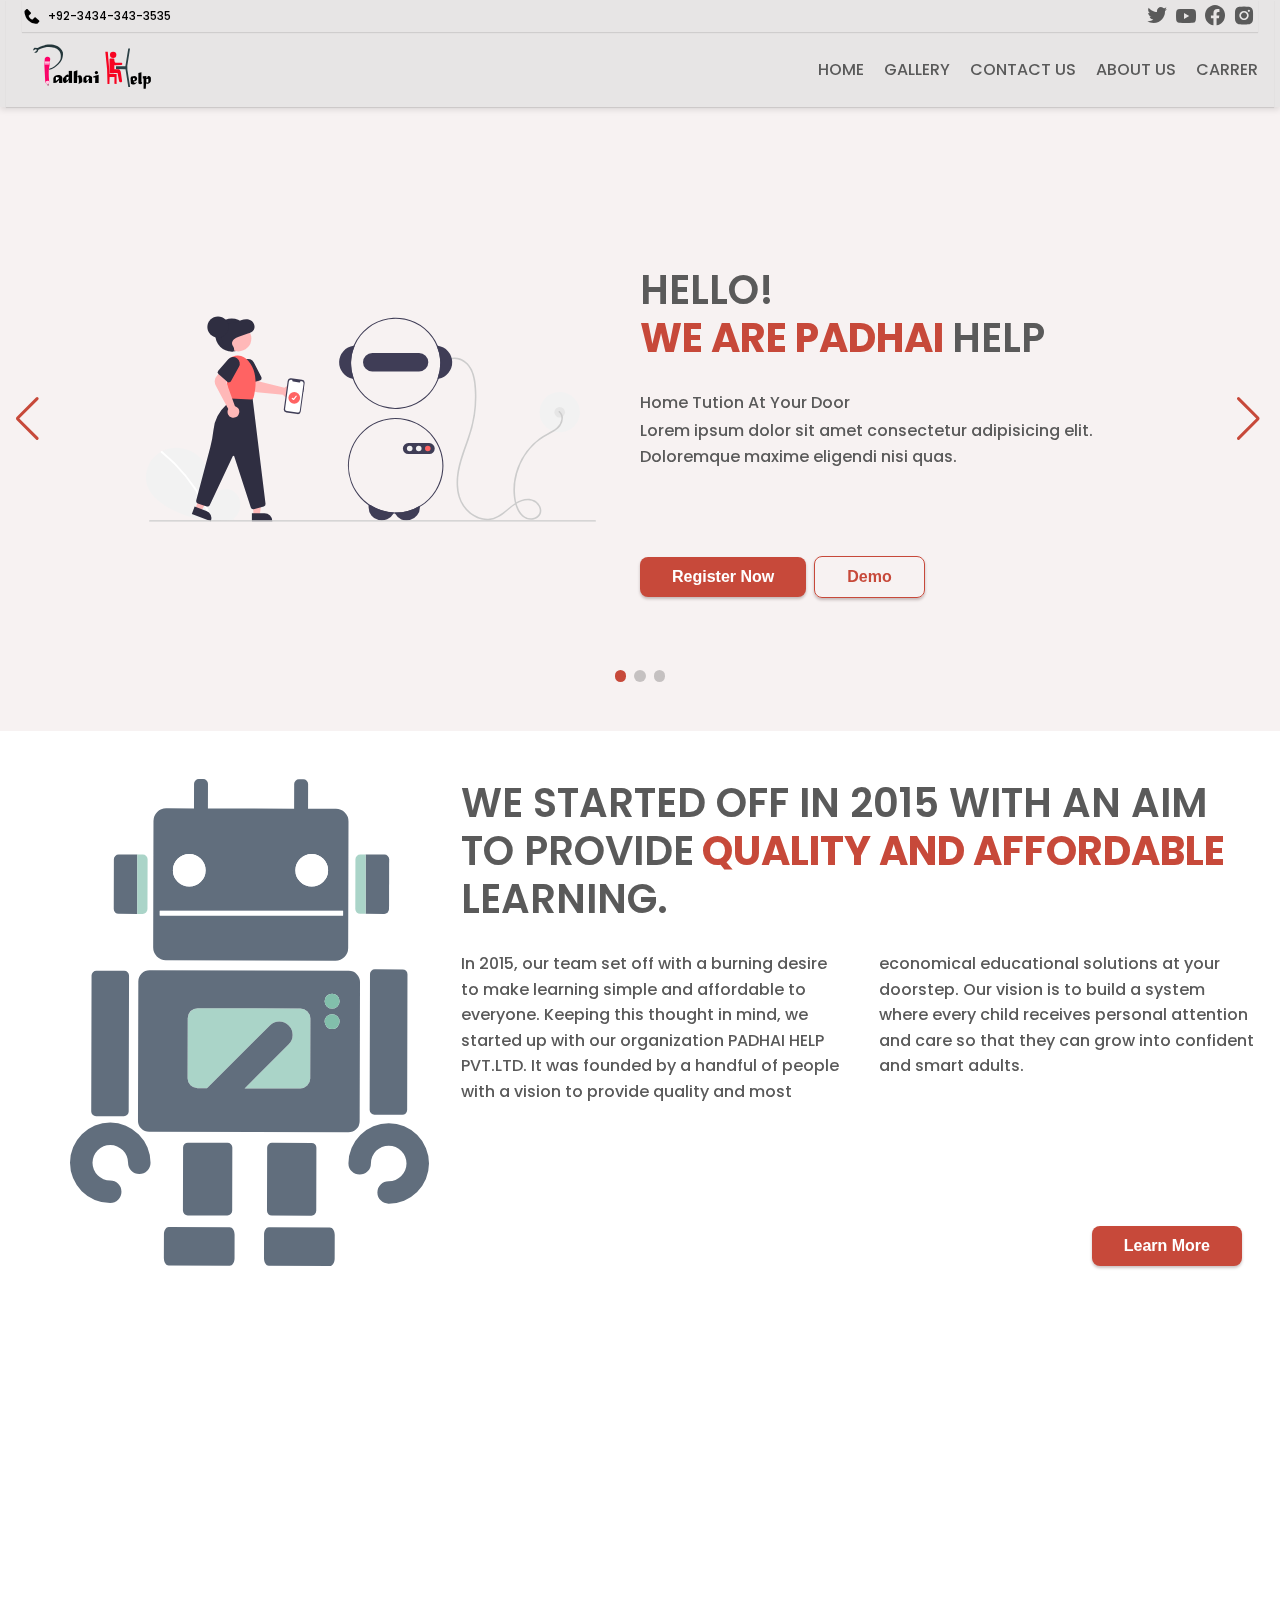
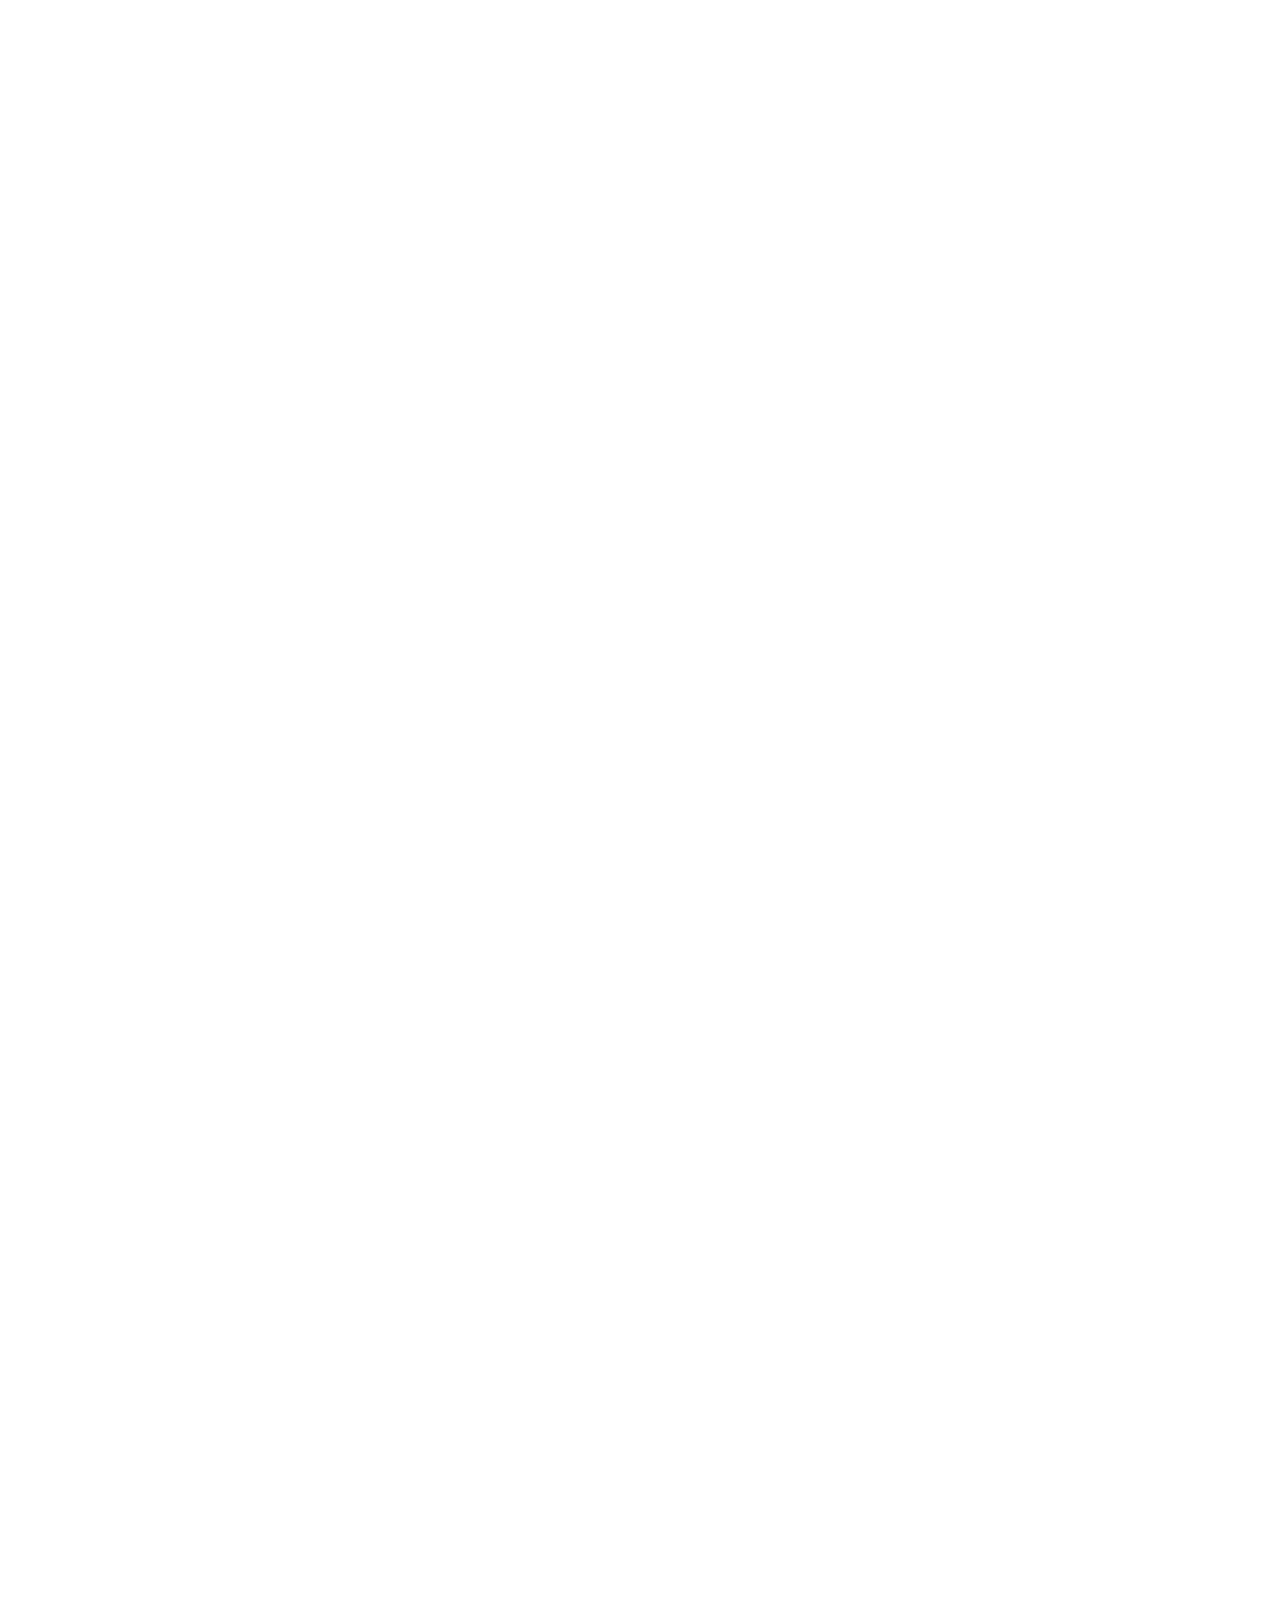
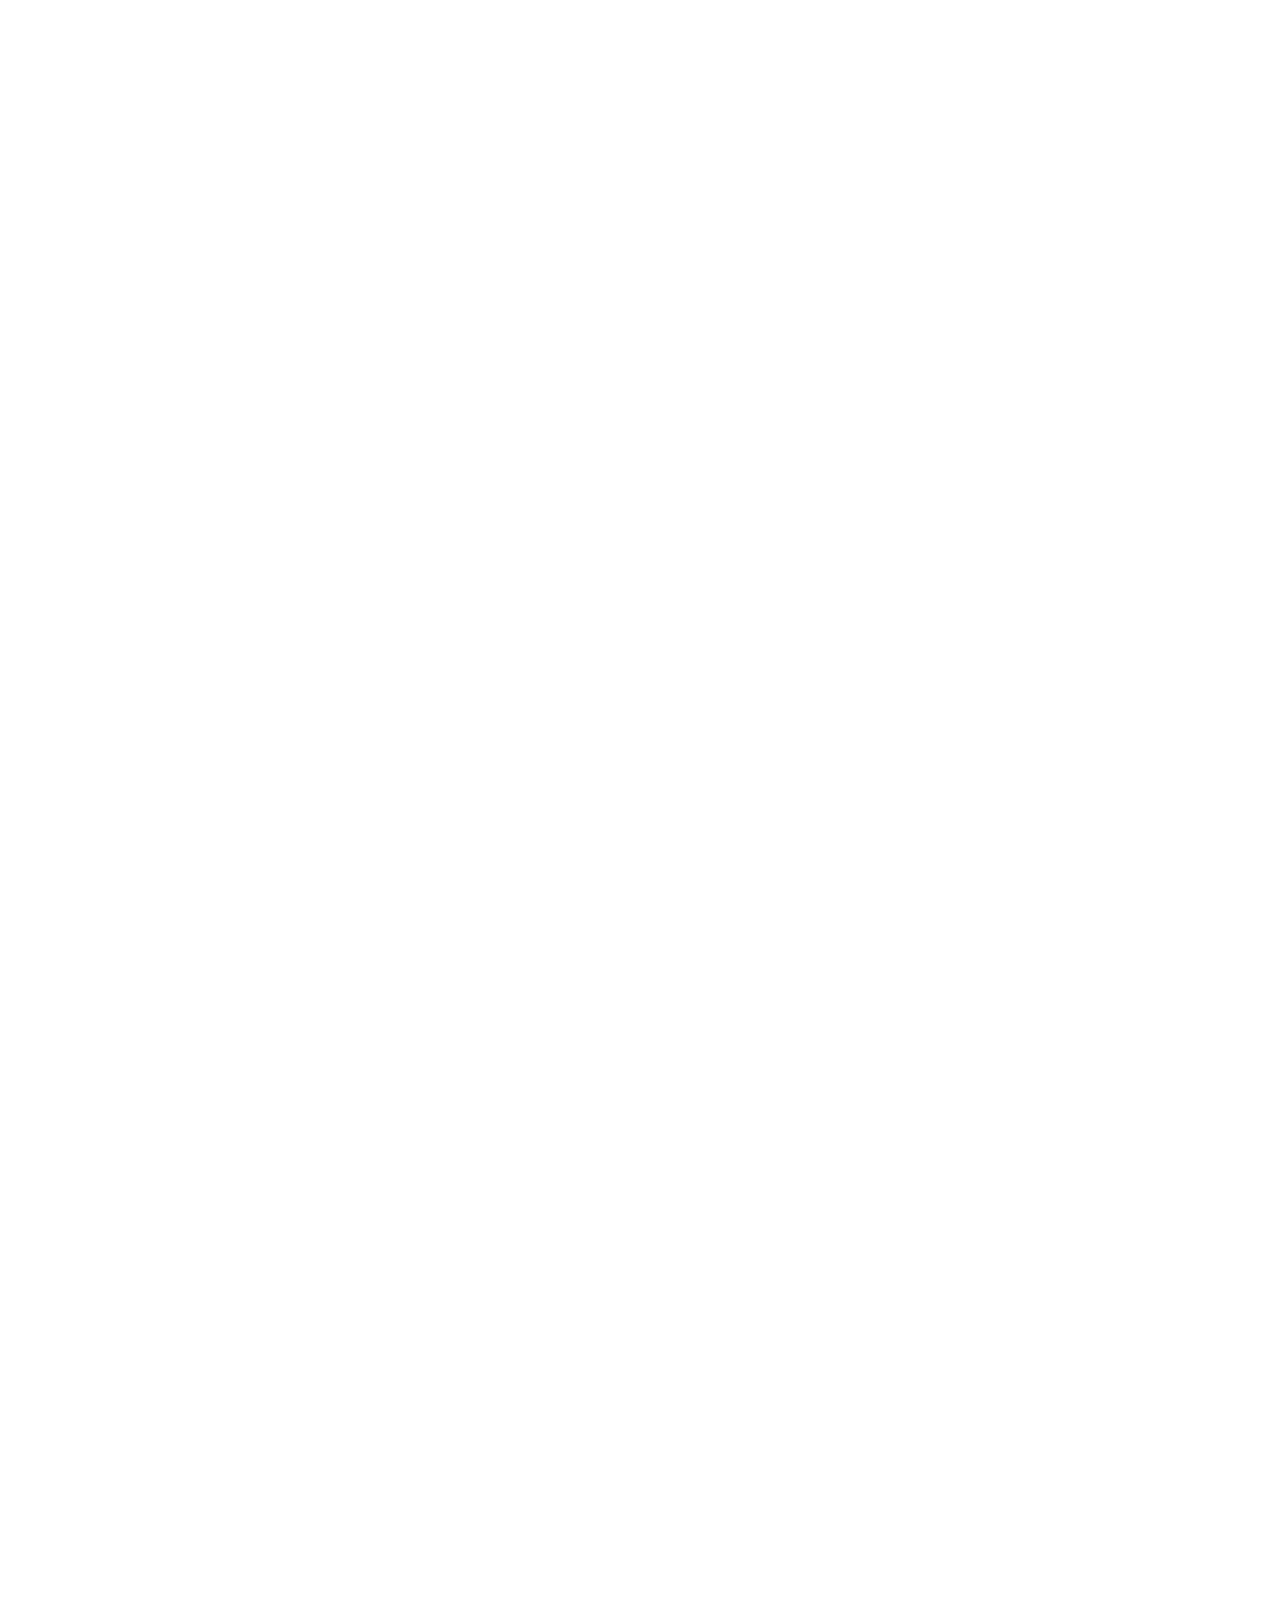
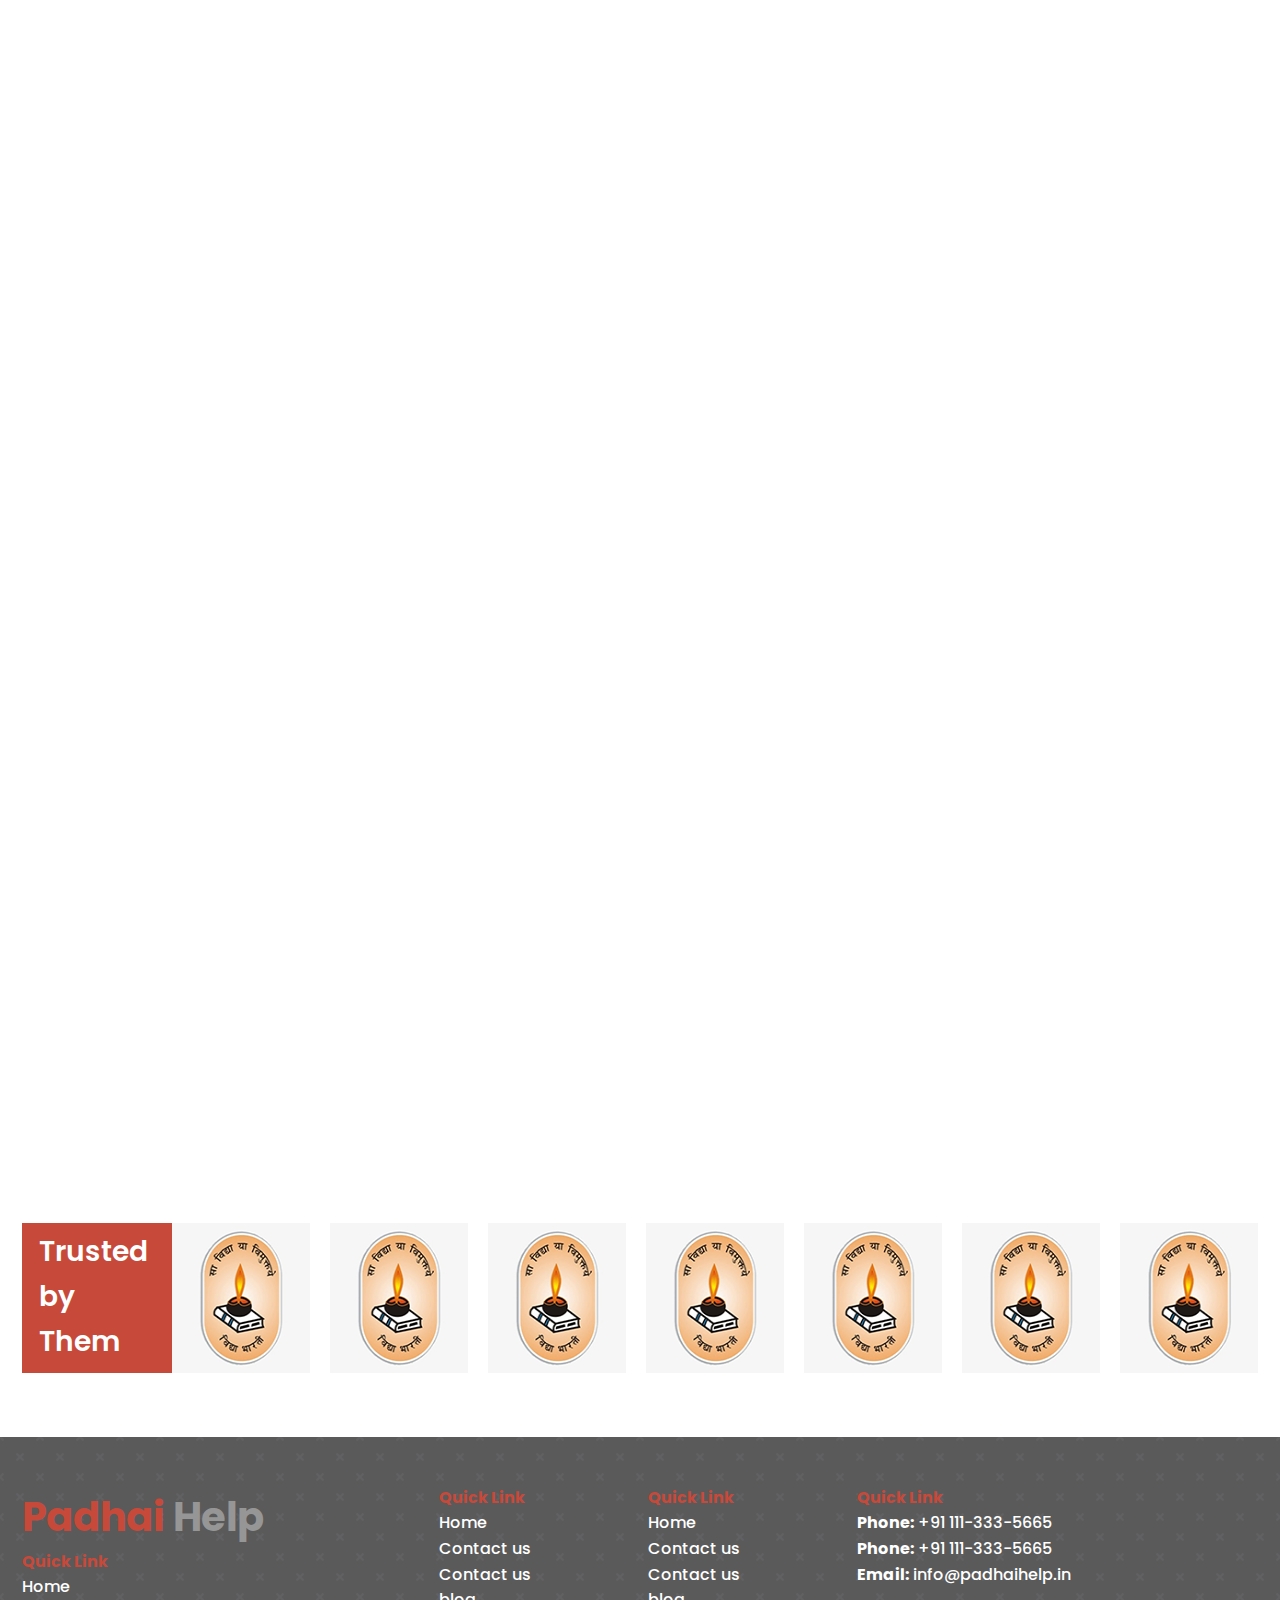
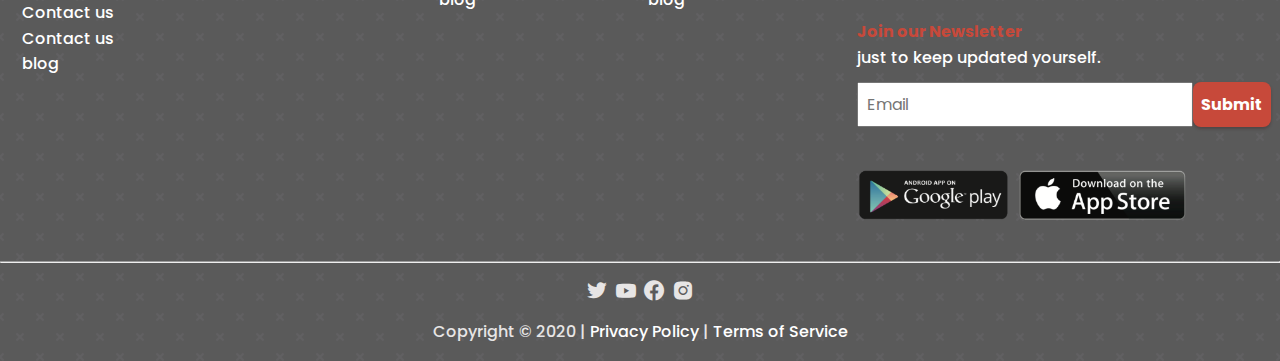
==== commit ebdf53b7: "Add files via upload" ====
--- a/index.html
+++ b/index.html
@@ -1,509 +1,789 @@
 <!DOCTYPE html>
 <html lang="en">
-
-<head>
-    <meta charset="UTF-8">
-    <meta name="viewport" content="width=device-width, initial-scale=1.0">
+  <head>
+    <meta charset="UTF-8" />
+    <meta name="viewport" content="width=device-width, initial-scale=1.0" />
     <!-- ===== SWIPER CSS ===== -->
-    <link rel="stylesheet" href="./assets/css/swiper-bundle.min.css">
+    <link rel="stylesheet" href="./assets/css/swiper-bundle.min.css" />
     <!-- ===== BOX ICONS ===== -->
-    <link href='https://cdn.jsdelivr.net/npm/boxicons@2.0.5/css/boxicons.min.css' rel='stylesheet'>
+    <link
+      href="https://cdn.jsdelivr.net/npm/boxicons@2.0.5/css/boxicons.min.css"
+      rel="stylesheet"
+    />
     <!-- ===== CSS ===== -->
-    <link rel="stylesheet" href="assets/css/styles.css">
+    <link rel="stylesheet" href="assets/css/styles.css" />
 
     <script src="https://unpkg.com/aos@2.3.1/dist/aos.js"></script>
-    <link href="https://unpkg.com/aos@2.3.1/dist/aos.css" rel="stylesheet">
+    <link href="https://unpkg.com/aos@2.3.1/dist/aos.css" rel="stylesheet" />
     <title>Padhai Help</title>
-</head>
-
-<body >
+  </head>
+
+  <body>
     <!--===== SCROLL TOP =====-->
     <a href="#" class="scrolltop" id="scroll-top">
-            <i class='bx bx-chevron-up scrolltop__icon'></i>
-        </a>
-
+      <i class="bx bx-chevron-up scrolltop__icon"></i>
+    </a>
 
     <!--===== HEADER =====-->
     <header class="top-header" id="header">
-            <div class="bd-container top__nav">
-                <div class="top__nav hid-mobile">
-                    <div class="nav top__item">
-                        <div class="phone">
-                            <i class='bx bxs-phone'></i>
-                            <p class="phone__text">+92-3434-343-3535</p>
-                        </div>
-                        <div class="top__social">
-                            <i class='bx bxl-twitter'></i>
-                            <i class='bx bxl-youtube'></i>
-                            <i class='bx bxl-facebook-circle'></i>
-                            <i class='bx bxl-instagram-alt'></i>
-                        </div>
+      <div class="bd-container top__nav">
+        <div class="top__nav hid-mobile">
+          <div class="nav top__item">
+            <div class="phone">
+              <i class="bx bxs-phone"></i>
+              <p class="phone__text">+92-3434-343-3535</p>
+            </div>
+            <div class="top__social">
+              <i class="bx bxl-twitter"></i>
+              <i class="bx bxl-youtube"></i>
+              <i class="bx bxl-facebook-circle"></i>
+              <i class="bx bxl-instagram-alt"></i>
+            </div>
+          </div>
+        </div>
+        <nav class="nav">
+          <a href="#" class="nav__logo"
+            ><img src="./assets/img/logo.svg" alt="" class="img__logo"
+          /></a>
+          <div class="nav__menu" id="nav-menu">
+            <ul class="nav__list">
+              <li class="nav__item">
+                <a href="./index.html" class="nav__link">home</a>
+              </li>
+              <li class="nav__item">
+                <a href="./gallery.html" class="nav__link">gallery</a>
+              </li>
+              <li class="nav__item">
+                <a href="./contactus.html" class="nav__link">contact us</a>
+              </li>
+              <li class="nav__item">
+                <a href="./aboutus.html" class="nav__link">about us</a>
+              </li>
+              <li class="nav__item">
+                <a href="./career.html" class="nav__link">carrer</a>
+              </li>
+            </ul>
+          </div>
+          <div class="nav__toggle">
+            <i class="bx bx-menu" id="nav-toggle"></i>
+          </div>
+        </nav>
+      </div>
+    </header>
+
+    <main>
+      <!--===== HOME =====            testimonial__container for Javascript-->
+      <section
+        class="section__home"
+        data-aos="fade-up"
+        data-aos-duration="3000"
+      >
+        <div class="bd-container swiper-container">
+          <div class="swiper-wrapper">
+            <div class="home_slider-content swiper-slide">
+              <div class="home_slider-container">
+                <div class="home_slider-text">
+                  <p class="main__title">
+                    hello!<br /><span>we are padhai </span>help
+                  </p>
+                  <p class="slider__para">Home Tution At Your Door</p>
+                  <p class="slider__para">
+                    Lorem ipsum dolor sit amet consectetur adipisicing elit.
+                    Doloremque maxime eligendi nisi quas.
+                  </p>
+                </div>
+                <div class="home_slider-img">
+                  <img
+                    class="slider__img"
+                    src="./assets/img/slider1.svg"
+                    alt=""
+                  />
+                </div>
+                <div class="home_slider-btn">
+                  <button class="button main-btn demo__btn">
+                    register now
+                  </button>
+                  <button class="button secondery-btn demo__btn">demo</button>
+                </div>
+              </div>
+            </div>
+
+            <div class="home_slider-content swiper-slide">
+              <div class="home_slider-container">
+                <div class="home_slider-text">
+                  <p class="main__title">
+                    hello!<br /><span>we are padhai </span>help
+                  </p>
+                  <p class="slider__para">Home Tution At Your Door</p>
+                  <p class="slider__para">
+                    Lorem ipsum dolor sit amet consectetur adipisicing elit.
+                    Doloremque maxime eligendi nisi quas, omnis voluptate quidem
+                    ducimus delectus sequi ad omnis voluptate.
+                  </p>
+                </div>
+                <div class="home_slider-img">
+                  <img
+                    class="slider__img"
+                    src="./assets/img/slider2.svg"
+                    alt=""
+                  />
+                </div>
+                <div class="home_slider-btn">
+                  <button class="button main-btn demo__btn">
+                    register now
+                  </button>
+                  <button class="button secondery-btn demo__btn">demo</button>
+                </div>
+              </div>
+            </div>
+            <div class="home_slider-content swiper-slide">
+              <div class="home_slider-container">
+                <div class="home_slider-text">
+                  <p class="main__title">
+                    hello!<br /><span>we are padhai </span>help
+                  </p>
+                  <p class="slider__para">Home Tution At Your Door</p>
+                  <p class="slider__para">
+                    Lorem ipsum dolor sit amet consectetur adipisicing elit.
+                    Doloremque maxime eligendi nisi quas, omnis voluptate quidem
+                    ducimus delectus sequi ad omnis voluptate.
+                  </p>
+                </div>
+                <div class="home_slider-img">
+                  <img
+                    class="slider__img"
+                    src="./assets/img/slider3.svg"
+                    alt=""
+                  />
+                </div>
+                <div class="home_slider-btn">
+                  <button class="button main-btn demo__btn">
+                    register now
+                  </button>
+                  <button class="button secondery-btn demo__btn">demo</button>
+                </div>
+              </div>
+            </div>
+          </div>
+          <div class="swiper-pagination"></div>
+          <div class="swiper-button-next"></div>
+          <div class="swiper-button-prev"></div>
+        </div>
+      </section>
+
+      <!--===== ABOUT =====-->
+      <section class="section" data-aos="fade-up" data-aos-duration="3000">
+        <div class="bd-container">
+          <div class="main-grid">
+            <img src="./assets/img/robbot.svg" class="robot" />
+            <div class="about__content">
+              <div>
+                <h2 class="main__title">
+                  We started off in 2015 with an aim to provide<span>
+                    quality and affordable</span
+                  >
+                  learning.
+                </h2>
+                <p class="text-column">
+                  In 2015, our team set off with a burning desire to make
+                  learning simple and affordable to everyone. Keeping this
+                  thought in mind, we started up with our organization PADHAI
+                  HELP PVT.LTD. It was founded by a handful of people with a
+                  vision to provide quality and most economical educational
+                  solutions at your doorstep. Our vision is to build a system
+                  where every child receives personal attention and care so that
+                  they can grow into confident and smart adults.
+                </p>
+              </div>
+              <button class="button main-btn about__btn">Learn More</button>
+            </div>
+          </div>
+        </div>
+      </section>
+
+      <!--===== OUR SERVICES =====-->
+      <section
+        class="section"
+        data-aos="fade-up"
+        data-aos-duration="3000"
+        style="background-color: #f7f2f2"
+      >
+        <div class="bd-container">
+          <h1 class="main__title heading__center"><span>OUR</span> SERVICE</h1>
+          <div class="bd-grid services__container">
+            <div class="services__card">
+              <span>01</span>
+              <h2>OTOO Home Tution</h2>
+              <img src="./assets/img/otoo.jpg" alt="" class="service__img" />
+              <p class="service__highlight">
+                amet consectetur adipisicing elit. Nostrum, molestias!
+              </p>
+              <p class="service__detail">
+                PADHAI HELP PVT.LTD. operates in the field of robotics by the
+                name ROBO KIDZ LAB, specifically designed to train student.
+              </p>
+              <button class="button main-btn service__button">
+                learn More
+              </button>
+            </div>
+            <div class="services__card">
+              <span>02</span>
+              <h2>Atal Tinkering Lab</h2>
+              <img
+                src="./assets/img/2_Girls_Robot-740x500.jpg"
+                alt=""
+                class="service__img"
+              />
+              <p class="service__highlight">
+                amet consectetur adipisicing elit. Nostrum, molestias!
+              </p>
+              <p class="service__detail">
+                PADHAI HELP PVT.LTD. operates in the field of robotics by the
+                name ROBO KIDZ LAB, specifically designed to train student.
+              </p>
+              <button class="button main-btn service__button">
+                learn More
+              </button>
+            </div>
+            <div class="services__card">
+              <span>03</span>
+              <h2>Robo Kidz lab</h2>
+              <img src="./assets/img/towboys.png" alt="" class="service__img" />
+              <p class="service__highlight">
+                amet consectetur adipisicing elit. Nostrum, molestias!
+              </p>
+              <p class="service__detail">
+                PADHAI HELP PVT.LTD. operates in the field of robotics by the
+                name ROBO KIDZ LAB, specifically designed to train student.
+              </p>
+              <button class="button main-btn service__button">
+                learn More
+              </button>
+            </div>
+          </div>
+        </div>
+      </section>
+
+      <!--===== THE BEST SECTION =====-->
+      <section class="section" data-aos="fade-up" data-aos-duration="3000">
+        <div class="bd-container">
+          <h1 class="main__title heading__center">
+            What makes us <span>the best?</span>
+          </h1>
+          <p style="color: #5a5a5a">
+            Lorem ipsum dolor sit amet, consectetur adipisicing elit. Nam,
+            architecto rerum. Nobis, at. Ipsum fugiat, quas impe. dolor sit
+            amet, consectetur adipisicing elit. Nam, architecto rerum. Nobis,
+            at. Ipsum fugiat, quas im
+          </p>
+          <div class="best__svg">
+            <div>
+              <img
+                src="./assets/img/site_map_algorithm_scheme.svg"
+                alt=""
+                class="best__icon"
+              />
+              <p class="best__icon-text">3 State</p>
+            </div>
+            <div>
+              <img
+                src="./assets/img/Icon material-people-outline.svg"
+                alt=""
+                class="best__icon"
+              />
+              <p class="best__icon-text">40K+ Students</p>
+            </div>
+            <div>
+              <img
+                src="./assets/img/Icon awesome-chalkboard-teacher.svg"
+                alt=""
+                class="best__icon"
+              />
+              <p class="best__icon-text">25k+ Tutors</p>
+            </div>
+            <div>
+              <img
+                src="./assets/img/Icon simple-probot.svg"
+                alt=""
+                class="best__icon"
+              />
+              <p class="best__icon-text">100+ Tinkering Labs</p>
+            </div>
+          </div>
+        </div>
+      </section>
+
+      <!--===== GALLERY =====-->
+      <section
+        class="section"
+        data-aos="fade-up"
+        data-aos-duration="3000"
+        style="background-color: #f7f2f2"
+      >
+        <div class="bd-container">
+          <h1 class="main__title heading__center hid-pc">
+            <span>Gallery</span>
+          </h1>
+          <div class="gallery__container">
+            <div class="img__container hid-p">
+              <img src="./assets/img/gallery.svg" alt="" />
+            </div>
+
+            <div class="img__container">
+              <img src="./assets/img/work1.jpg" alt="" />
+            </div>
+
+            <div class="img__container">
+              <img src="./assets/img/work5.jpg" alt="" />
+            </div>
+
+            <div class="img__container">
+              <img src="./assets/img/work3.jpg" alt="" />
+            </div>
+          </div>
+          <button class="button main-btn gallery__button">MORE</button>
+        </div>
+      </section>
+
+      <!--===== TESTIMONIAL =====-->
+      <section
+        id="testimonial"
+        class="section"
+        data-aos="fade-up"
+        data-aos-duration="3000"
+      >
+        <div class="bd-container">
+          <div class="testimonial__container">
+            <img
+              src="./assets/img/undraw_feedback_h2ft (1).svg"
+              alt=""
+              class="slider-1"
+            />
+
+            <div class="slider-2">
+              <h1 class="testimonial__title">
+                Trusted to <span>tell their story</span>
+              </h1>
+            </div>
+            <div>
+              <div class="block-2 swiper-container">
+                <!-- Block for swiper-->
+                <div class="swiper-wrapper">
+                  <div class="swiper-slide">
+                    <div class="test__con">
+                      <div class="testimonial__profile">
+                        <img
+                          src="./assets/img/testimonial1.jpg"
+                          alt=""
+                          class="testimonial__img"
+                        />
+                        <p class="testimonial__name">dipal</p>
+                      </div>
+                      <div class="testimonial__review">
+                        <p>
+                          Robo Kidz Lab helps the students to explore their
+                          scientific temperament at an early age. The students
+                          develop logical and analytical skills using basic
+                          concepts of technology. The Robo Kidz Lab team is
+                          efficient and organised in their approach.
+                        </p>
+                      </div>
                     </div>
-                </div>
-                <nav class="nav">
-                    <a href="#" class="nav__logo"><img src="./assets/img/logo.svg" alt="" class="img__logo"></a>
-                    <div class="nav__menu" id="nav-menu">
-                        <ul class="nav__list">
-                            <li class="nav__item"><a href="./index.html" class="nav__link">home</a></li>
-                            <li class="nav__item"><a href="./gallery.html" class="nav__link">gallery</a></li>
-                            <li class="nav__item"><a href="./contactus.html" class="nav__link">contact us</a></li>
-                            <li class="nav__item"><a href="./aboutus.html" class="nav__link">about us</a></li>
-                        </ul>
+                  </div>
+                  <div class="swiper-slide">
+                    <div class="test__con">
+                      <div class="testimonial__profile">
+                        <img
+                          src="./assets/img/testimonial2.jpg"
+                          alt=""
+                          class="testimonial__img"
+                        />
+                        <p class="testimonial__name">ronaldo</p>
+                      </div>
+                      <div class="testimonial__review">
+                        <p>
+                          Robo Kidz Lab helps the students to explore their
+                          scientific temperament at an early age. The students
+                          develop logical and analytical skills using basic
+                          concepts of technology. The Robo Kidz Lab team is
+                          efficient and organised in their approach.
+                        </p>
+                      </div>
                     </div>
-                    <div class="nav__toggle">
-                        <i class='bx bx-menu' id="nav-toggle"></i>
+                  </div>
+                  <div class="swiper-slide">
+                    <div class="test__con">
+                      <div class="testimonial__profile">
+                        <img
+                          src="./assets/img/testimonial3.jpg"
+                          alt=""
+                          class="testimonial__img"
+                        />
+                        <p class="testimonial__name">pingpong</p>
+                      </div>
+                      <div class="testimonial__review">
+                        <p>
+                          Robo Kidz Lab helps the students to explore their
+                          scientific temperament at an early age. The students
+                          develop logical and analytical skills using basic
+                          concepts of technology. The Robo Kidz Lab team is
+                          efficient and organised in their approach.
+                        </p>
+                      </div>
                     </div>
-                </nav>
-            </div>
-    </header>
-
-
-
-    <main>
-        <!--===== HOME =====            testimonial__container for Javascript-->
-        <section class="section__home" data-aos="fade-up" data-aos-duration="3000">
-            <div class="bd-container swiper-container" >
-                <div class="swiper-wrapper" >
-                    <div class="home_slider-content swiper-slide ">
-
-                        <div class="home_slider-container">
-                            <div class="home_slider-text">
-                                <p class="main__title">hello!<br><span>we are padhai </span>help</p>
-                                <p class="slider__para">Home Tution At Your Door</p>
-                                <p class="slider__para">Lorem ipsum dolor sit amet consectetur adipisicing elit. Doloremque maxime eligendi nisi quas.</p>
-                            </div>
-                            <div class="home_slider-img">
-                                <img class="slider__img" src="./assets/img/slider1.svg" alt="">
-                            </div>
-                            <div class="home_slider-btn">
-                                <button class="button main-btn demo__btn">register now</button>
-                                <button class="button secondery-btn demo__btn">demo</button>
-                            </div>
-                        </div>
-
-                    </div>
-
-
-                    <div class="home_slider-content swiper-slide ">
-                        <div class="home_slider-container">
-                            <div class="home_slider-text">
-                                <p class="main__title">hello!<br><span>we are padhai </span>help</p>
-                                <p class="slider__para">Home Tution At Your Door</p>
-                                <p class="slider__para">Lorem ipsum dolor sit amet consectetur adipisicing elit. Doloremque maxime eligendi nisi quas, omnis voluptate quidem ducimus delectus sequi ad omnis voluptate.</p>
-                            </div>
-                            <div class="home_slider-img">
-                                <img class="slider__img" src="./assets/img/slider2.svg" alt="">
-                            </div>
-                            <div class="home_slider-btn">
-                                <button class="button main-btn demo__btn">register now</button>
-                                <button class="button secondery-btn demo__btn">demo</button>
-                            </div>
-                        </div>
-                    </div>
-                    <div class="home_slider-content swiper-slide ">
-                        <div class="home_slider-container">
-                            <div class="home_slider-text">
-                                <p class="main__title">hello!<br><span>we are padhai </span>help</p>
-                                <p class="slider__para">Home Tution At Your Door</p>
-                                <p class="slider__para">Lorem ipsum dolor sit amet consectetur adipisicing elit. Doloremque maxime eligendi nisi quas, omnis voluptate quidem ducimus delectus sequi ad omnis voluptate.</p>
-                            </div>
-                            <div class="home_slider-img">
-                                <img class="slider__img" src="./assets/img/slider3.svg" alt="">
-                            </div>
-                            <div class="home_slider-btn">
-                                <button class="button main-btn demo__btn">register now</button>
-                                <button class="button secondery-btn demo__btn">demo</button>
-                            </div>
-                        </div>
-                    </div>
-                </div>
-                <div class="swiper-pagination"></div>
-                <div class="swiper-button-next"></div>
-                <div class="swiper-button-prev"></div>
-            </div>
-        </section>
-
-        <!--===== ABOUT =====-->
-        <section class="section" data-aos="fade-up" data-aos-duration="3000">
-                <div class="bd-container">
-                    <div class="main-grid ">
-                        <img src="./assets/img/robbot.svg" class="robot">
-                        <div class="about__content">
-                            <div>
-                                <h2 class="main__title">We started off in 2015 with an aim to provide<span> quality and affordable</span> learning.</h2>
-                                <p class="text-column">In 2015, our team set off with a burning desire to make learning simple and affordable to everyone. Keeping this thought in mind, we started up with our organization PADHAI HELP PVT.LTD. It was founded by a handful of people with a vision to provide quality and most economical educational solutions at your doorstep. Our vision is to build a system where every child receives personal attention and care so that they can grow into confident and smart adults.</p>
-                            </div>
-                            <button class="button main-btn about__btn">Learn More</button>
-                        </div>
-                    </div>
-                </div>
-        </section>
-
-        <!--===== OUR SERVICES =====-->
-        <section class="section" data-aos="fade-up" data-aos-duration="3000" style="background-color: #f7f2f2;">
-            <div class="bd-container">
-                <h1 class="main__title heading__center"><span>OUR</span> SERVICE</h1>
-                <div class="bd-grid services__container ">
-                    <div class="services__card">
-                        <span>01</span>
-                        <h2>OTOO Home Tution</h2>
-                        <img src="./assets/img/otoo.jpg" alt="" class="service__img">
-                        <p class="service__highlight"> amet consectetur adipisicing elit. Nostrum, molestias!</p>
-                        <p class="service__detail">PADHAI HELP PVT.LTD. operates in the field of robotics by the name ROBO KIDZ LAB, specifically designed to train student.</p>
-                        <button class="button main-btn service__button">learn More</button>
-                    </div>
-                    <div class="services__card">
-                        <span>02</span>
-                        <h2>Atal Tinkering Lab</h2>
-                        <img src="./assets/img/2_Girls_Robot-740x500.jpg" alt="" class="service__img">
-                        <p class="service__highlight"> amet consectetur adipisicing elit. Nostrum, molestias!</p>
-                        <p class="service__detail">PADHAI HELP PVT.LTD. operates in the field of robotics by the name ROBO KIDZ LAB, specifically designed to train student.</p>
-                        <button class="button main-btn service__button">learn More</button>
-                    </div>
-                    <div class="services__card">
-                        <span>03</span>
-                        <h2>Robo Kidz lab</h2>
-                        <img src="./assets/img/towboys.png" alt="" class="service__img">
-                        <p class="service__highlight"> amet consectetur adipisicing elit. Nostrum, molestias!</p>
-                        <p class="service__detail">PADHAI HELP PVT.LTD. operates in the field of robotics by the name ROBO KIDZ LAB, specifically designed to train student.</p>
-                        <button class="button main-btn service__button">learn More</button>
-                    </div>
-                </div>
-            </div>
-        </section>
-
-        <!--===== THE BEST SECTION =====-->
-        <section class="section" data-aos="fade-up" data-aos-duration="3000">
-            <div class="bd-container">
-                    <h1 class="main__title heading__center">What makes us <span>the best?</span></h1>
-                    <p style="color:#5a5a5a;">Lorem ipsum dolor sit amet, consectetur adipisicing elit. Nam, architecto rerum. Nobis, at. Ipsum fugiat, quas impe. dolor sit amet, consectetur adipisicing elit. Nam, architecto rerum. Nobis, at. Ipsum fugiat, quas im</p>
-                    <div class="best__svg">
-                        <div>
-                            <img src="./assets/img/site_map_algorithm_scheme.svg" alt="" class="best__icon" >
-                            <p class="best__icon-text">3 State</p>
-                        </div>
-                        <div>
-                            <img src="./assets/img/Icon material-people-outline.svg" alt="" class="best__icon">
-                            <p class="best__icon-text">40K+ Students</p>
-                        </div>
-                        <div>
-                            <img src="./assets/img/Icon awesome-chalkboard-teacher.svg" alt="" class="best__icon">
-                            <p class="best__icon-text">25k+ Tutors</p>
-                        </div>
-                        <div>
-                            <img src="./assets/img/Icon simple-probot.svg" alt="" class="best__icon">
-                            <p class="best__icon-text">100+ Tinkering Labs</p>
-                        </div>
-                    </div>
-            </div>
-        </section>
-
-        <!--===== GALLERY =====-->
-        <section class="section" data-aos="fade-up" data-aos-duration="3000" style="background-color: #f7f2f2;">
-            <div class="bd-container">
-
-                    <h1 class="main__title heading__center hid-pc"><span>Gallery</span></h1>
-                    <div class="gallery__container">
-
-                        <div class="img__container hid-p">
-                            <img src="./assets/img/gallery.svg" alt="">
-                        </div>
-                        
-                        <div class="img__container">
-                            <img src="./assets/img/work1.jpg" alt="">
-                        
-                        </div>
-                        
-                        <div class="img__container">
-                            <img src="./assets/img/work5.jpg" alt="">
-                        
-                        </div>
-                        
-                        <div class="img__container">
-                            <img src="./assets/img/work3.jpg" alt="">
-                        
-                        </div>
-                    </div>
-                    <button class="button main-btn gallery__button">MORE</button>
-            </div>
-        </section>
-
-        <!--===== TESTIMONIAL =====-->
-        <section id="testimonial" class="section" data-aos="fade-up" data-aos-duration="3000">
-            <div class=" bd-container">
-                <div class="testimonial__container">
-
-                    <img src="./assets/img/undraw_feedback_h2ft (1).svg" alt="" class="slider-1">
-
-                    <div class="slider-2">
-                        <h1 class="testimonial__title">Trusted to <span>tell their story</span></h1>
-                    </div>
-                    <div>
-                        <div class="block-2 swiper-container">   <!-- Block for swiper-->
-                            <div class="swiper-wrapper ">
-                                <div class="swiper-slide">
-                                    <div class="test__con">
-                                        <div class="testimonial__profile">
-                                            <img src="./assets/img/testimonial1.jpg" alt="" class="testimonial__img">
-                                            <p class="testimonial__name">dipal</p>
-                                        </div>
-                                        <div class="testimonial__review">
-                                            <p>Robo Kidz Lab helps the students to explore their scientific temperament at an early age. The students develop logical and analytical skills using basic concepts of technology. The Robo Kidz Lab team is efficient and organised in their approach.</p>
-                                        </div>
-                                    </div>
-                                </div>
-                                <div class="swiper-slide">
-                                    <div class="test__con">
-                                        <div class="testimonial__profile">
-                                            <img src="./assets/img/testimonial2.jpg" alt="" class="testimonial__img">
-                                            <p class="testimonial__name">ronaldo</p>
-                                        </div>
-                                        <div class="testimonial__review">
-                                            <p>Robo Kidz Lab helps the students to explore their scientific temperament at an early age. The students develop logical and analytical skills using basic concepts of technology. The Robo Kidz Lab team is efficient and organised in their approach.</p>
-                                        </div>
-                                    </div>
-                                </div>
-                                <div class="swiper-slide">
-                                    <div class="test__con">
-                                        <div class="testimonial__profile">
-                                            <img src="./assets/img/testimonial3.jpg" alt="" class="testimonial__img">
-                                            <p class="testimonial__name">pingpong</p>
-                                        </div>
-                                        <div class="testimonial__review">
-                                            <p>Robo Kidz Lab helps the students to explore their scientific temperament at an early age. The students develop logical and analytical skills using basic concepts of technology. The Robo Kidz Lab team is efficient and organised in their approach.</p>
-                                        </div>
-                                    </div>
-                                </div>
-                            </div>
-                        </div>
-                    </div>
-                </div>
-            </div>
-        </section>
-
-        <!--===== quality Section  stats=====-->
-        <section class="section" data-aos="fade-up" data-aos-duration="3000" style="background-color: #f7f2f2;">
-            <div class="bd-container">
-                <div>
-                    <div class="best__svg">
-                        <div class="best__container">
-                            <div class="best__icon-img">
-                                <img src="./assets/img/site_map_algorithm_scheme.svg" alt="" class="best__icon">
-                            </div>
-                            <div class="best__content">
-                                <p class="best__detail"><span id="cities">3</span></p>
-                                <p class="best__icon-text">Cities</p>
-                            </div>
-                        </div>
-                        <div class="best__container">
-                            <div class="best__icon-img">
-                                <img  src="./assets/img/Icon material-people-outline.svg" alt="" class="best__icon">
-                            </div>
-                            <div class="best__content">
-                                <p class="best__detail"><span id="student">40</span>k+</p>
-                                <p class="best__icon-text">Student</p>
-                            </div>
-                        </div>
-                        <div class="best__container">
-                            <div class="best__icon-img">
-                                <img  src="./assets/img/Icon awesome-chalkboard-teacher.svg" alt="" class="best__icon">
-                            </div>
-                            <div class="best__content">
-                                <p class="best__detail"><span id="tutor">25</span>k+</p>
-                                <p class="best__icon-text">Tutors</p>
-                            </div>
-                        </div>
-                        <div class="best__container">
-                            <div class="best__icon-img">
-                                <img style="color: #5a5a5a;" src="./assets/img/Icon simple-probot.svg" alt="" class="best__icon">
-                            </div>
-                            <div class="best__content">
-                                <p class="best__detail"><span id="robotics">100</span>+</p>
-                                <p class="best__icon-text">Robotics Lab</p>
-                            </div>
-                        </div>
-                    </div>
-                </div>
-            </div>
-        </section>
-
-        <!--===== latest blog =====-->
-        <section class="section" data-aos="fade-up" data-aos-duration="3000" style="background-color: #f7f2f2;">
-            <div class="bd-container">
-                <div class="">
-                    <h1 class="main__title heading__center"><span>Latest Blogs</span></h1>
-                    <div class="services__container bd-grid">
-                        <div class="services__card">
-                            <img src="./assets/img/2_Girls_Robot-740x500.jpg" alt="" class="service__img">
-                            <p class="service__highlight">Meditation in Schools: A Better Perspective</p>
-                            <p class="service__detail">Meditation has existed over a long time now. It has gradually come into everyone’s view after seeing its long-lasting effects on the human…</p>
-                            <button class="button secondery-btn">learn more</button>
-                        </div>
-                        <div class="services__card">
-                            <img src="./assets/img/towboys.png" alt="" class="service__img">
-                            <p class="service__highlight">Meditation in Schools: A Better Perspective</p>
-                            <p class="service__detail">Meditation has existed over a long time now. It has gradually come into everyone’s view after seeing its long-lasting effects on the human…</p>
-                            <button class="button secondery-btn">learn more</button>
-                        </div>
-                        <div class="services__card">
-                            <img src="./assets/img/otoo.jpg" alt="" class="service__img">
-                            <p class="service__highlight">Meditation in Schools: A Better Perspective</p>
-                            <p class="service__detail">Meditation has existed over a long time now. It has gradually come into everyone’s view after seeing its long-lasting effects on the human…</p>
-                            <button class="button secondery-btn">learn more</button>
-                        </div>
-                    </div>
-                </div>
-            </div>
-        </section>
-
-        <!-- ===== form (ask youy query) ===== -->
-        <section class="section testi"data-aos="fade-up" data-aos-duration="3000" style="overflow-x: hidden;">
-            <div class="bd-container">
-               
-                    <div class="query__grid">
-                        <div class="question__svg">
-                            <img src="./assets/img/undraw_Questions_re_1fy7.svg">
-                        </div>
-                        <div class="faq__container">
-                            <p>You have right to know what we do
-                                because its your children future. </p>
-                            <p>If you get more Query then visit FAQ.</p>
-                            <button class="button main-btn">Frequently Asked Questions (FAQ)</button>
-                            <div class="faq__leftOverlay"></div>
-                        </div>
-                        <div class="form__container">
-                            <h1 class="main__title" style="color:#fff;">Ask Your Query</h1>
-                            <form class="form">
-                                <label for="name">name</label>
-                                <input class="input" id="name" type="text" name="fname"><br>
-                                <label for="phone">phone</label>
-                                <input class="input" id="phone" type="text" name="phone"><br>
-                                <label for="email">email</label>
-                                <input class="input" id="email" type="text"><br>
-                                <label for="message">message</label>
-                                <textarea class="textarea"></textarea>
-                                <input type="submit" value="Submit" class="button form__button">
-                            </form>
-                            <div class="faq__rightOverlay"></div>
-                        </div>
-                    </div>
-               
-            </div>
-        </section>
-
-        <!-- ===== video section ===== -->
-        <section class="section section__video" data-aos="fade-up" data-aos-duration="3000">
-            <div class="bd-container ">
-                    <div class="video__container">
-                        <h1 class="testimonial__title">what our<span> client </span>has to say</h1>
-                        <div class="video__box">
-                            <div class="videoPic__overLay">
-                                <img src="./assets/img/play-button-svgrepo-com.svg" alt="" class="play__button">
-                            </div>
-                        </div>
-                    </div>
-            </div>
-        </section>
-        <div class="video-youtube" id="video">
-            <div class="video__overLay">
-                <iframe width="560" height="315" src="https://www.youtube.com/embed/CbNTV-XaKb4" title="YouTube video player" frameborder="0" allow="accelerometer; autoplay; clipboard-write; encrypted-media; gyroscope; picture-in-picture" allowfullscreen></iframe>
-            </div>
-        </div>
-
-        
-
-        <!-- ===== trusted bt other===== -->
-        <section class="section">
-            <div class="bd-container">
-                    <div class="trust__container">
-                        <div class="trust__head">
-                            <h3>Trusted by<br>Them</h3>
-                            <div class="trust__overLay"></div>
-                        </div>
-                        <div style="overflow-x: hidden;">
-                            <div class="swiper-container3">
-                                <div class="swiper-wrapper">
-                                    <div class="swiper-slide"><img src="./assets/img/tet.png" alt="" class="trust__img"></div>
-                                    <div class="swiper-slide"><img src="./assets/img/tet.png" alt="" class="trust__img"></div>
-                                    <div class="swiper-slide"><img src="./assets/img/tet.png" alt="" class="trust__img"></div>
-                                    <div class="swiper-slide"><img src="./assets/img/tet.png" alt="" class="trust__img"></div>
-                                    <div class="swiper-slide"><img src="./assets/img/tet.png" alt="" class="trust__img"></div>
-                                    <div class="swiper-slide"><img src="./assets/img/tet.png" alt="" class="trust__img"></div>
-                                    <div class="swiper-slide"><img src="./assets/img/tet.png" alt="" class="trust__img"></div>
-                                    <div class="swiper-slide"><img src="./assets/img/tet.png" alt="" class="trust__img"></div>
-                                    <div class="swiper-slide"><img src="./assets/img/tet.png" alt="" class="trust__img"></div>
-                                 </div>
-                            </div>
-                        </div>
-                    </div>
-            </div>
-        </section>
+                  </div>
+                </div>
+              </div>
+            </div>
+          </div>
+        </div>
+      </section>
+
+      <!--===== quality Section  stats=====-->
+      <section
+        class="section"
+        data-aos="fade-up"
+        data-aos-duration="3000"
+        style="background-color: #f7f2f2"
+      >
+        <div class="bd-container">
+          <div>
+            <div class="best__svg">
+              <div class="best__container">
+                <div class="best__icon-img">
+                  <img
+                    src="./assets/img/site_map_algorithm_scheme.svg"
+                    alt=""
+                    class="best__icon"
+                  />
+                </div>
+                <div class="best__content">
+                  <p class="best__detail"><span id="cities">3</span></p>
+                  <p class="best__icon-text">Cities</p>
+                </div>
+              </div>
+              <div class="best__container">
+                <div class="best__icon-img">
+                  <img
+                    src="./assets/img/Icon material-people-outline.svg"
+                    alt=""
+                    class="best__icon"
+                  />
+                </div>
+                <div class="best__content">
+                  <p class="best__detail"><span id="student">40</span>k+</p>
+                  <p class="best__icon-text">Student</p>
+                </div>
+              </div>
+              <div class="best__container">
+                <div class="best__icon-img">
+                  <img
+                    src="./assets/img/Icon awesome-chalkboard-teacher.svg"
+                    alt=""
+                    class="best__icon"
+                  />
+                </div>
+                <div class="best__content">
+                  <p class="best__detail"><span id="tutor">25</span>k+</p>
+                  <p class="best__icon-text">Tutors</p>
+                </div>
+              </div>
+              <div class="best__container">
+                <div class="best__icon-img">
+                  <img
+                    style="color: #5a5a5a"
+                    src="./assets/img/Icon simple-probot.svg"
+                    alt=""
+                    class="best__icon"
+                  />
+                </div>
+                <div class="best__content">
+                  <p class="best__detail"><span id="robotics">100</span>+</p>
+                  <p class="best__icon-text">Robotics Lab</p>
+                </div>
+              </div>
+            </div>
+          </div>
+        </div>
+      </section>
+
+      <!--===== latest blog =====-->
+      <section
+        class="section"
+        data-aos="fade-up"
+        data-aos-duration="3000"
+        style="background-color: #f7f2f2"
+      >
+        <div class="bd-container">
+          <div class="">
+            <h1 class="main__title heading__center">
+              <span>Latest Blogs</span>
+            </h1>
+            <div class="services__container bd-grid">
+              <div class="services__card">
+                <img
+                  src="./assets/img/2_Girls_Robot-740x500.jpg"
+                  alt=""
+                  class="service__img"
+                />
+                <p class="service__highlight">
+                  Meditation in Schools: A Better Perspective
+                </p>
+                <p class="service__detail">
+                  Meditation has existed over a long time now. It has gradually
+                  come into everyone’s view after seeing its long-lasting
+                  effects on the human…
+                </p>
+                <button class="button secondery-btn">learn more</button>
+              </div>
+              <div class="services__card">
+                <img
+                  src="./assets/img/towboys.png"
+                  alt=""
+                  class="service__img"
+                />
+                <p class="service__highlight">
+                  Meditation in Schools: A Better Perspective
+                </p>
+                <p class="service__detail">
+                  Meditation has existed over a long time now. It has gradually
+                  come into everyone’s view after seeing its long-lasting
+                  effects on the human…
+                </p>
+                <button class="button secondery-btn">learn more</button>
+              </div>
+              <div class="services__card">
+                <img src="./assets/img/otoo.jpg" alt="" class="service__img" />
+                <p class="service__highlight">
+                  Meditation in Schools: A Better Perspective
+                </p>
+                <p class="service__detail">
+                  Meditation has existed over a long time now. It has gradually
+                  come into everyone’s view after seeing its long-lasting
+                  effects on the human…
+                </p>
+                <button class="button secondery-btn">learn more</button>
+              </div>
+            </div>
+          </div>
+        </div>
+      </section>
+
+      <!-- ===== form (ask youy query) ===== -->
+      <section
+        class="section testi"
+        data-aos="fade-up"
+        data-aos-duration="3000"
+        style="overflow-x: hidden"
+      >
+        <div class="bd-container">
+          <div class="query__grid">
+            <div class="question__svg">
+              <img src="./assets/img/undraw_Questions_re_1fy7.svg" />
+            </div>
+            <div class="faq__container">
+              <p>
+                You have right to know what we do because its your children
+                future.
+              </p>
+              <p>If you get more Query then visit FAQ.</p>
+              <button class="button main-btn">
+                Frequently Asked Questions (FAQ)
+              </button>
+              <div class="faq__leftOverlay"></div>
+            </div>
+            <div class="form__container">
+              <h1 class="main__title" style="color: #fff">Ask Your Query</h1>
+              <form class="form">
+                <label for="name">name</label>
+                <input class="input" id="name" type="text" name="fname" /><br />
+                <label for="phone">phone</label>
+                <input
+                  class="input"
+                  id="phone"
+                  type="text"
+                  name="phone"
+                /><br />
+                <label for="email">email</label>
+                <input class="input" id="email" type="text" /><br />
+                <label for="message">message</label>
+                <textarea class="textarea"></textarea>
+                <input
+                  type="submit"
+                  value="Submit"
+                  class="button form__button"
+                />
+              </form>
+              <div class="faq__rightOverlay"></div>
+            </div>
+          </div>
+        </div>
+      </section>
+
+      <!-- ===== video section ===== -->
+      <section
+        class="section section__video"
+        data-aos="fade-up"
+        data-aos-duration="3000"
+      >
+        <div class="bd-container">
+          <div class="video__container">
+            <h1 class="testimonial__title">
+              what our<span> client </span>has to say
+            </h1>
+            <div class="video__box">
+              <div class="videoPic__overLay">
+                <img
+                  src="./assets/img/play-button-svgrepo-com.svg"
+                  alt=""
+                  class="play__button"
+                />
+              </div>
+            </div>
+          </div>
+        </div>
+      </section>
+      <div class="video-youtube" id="video">
+        <div class="video__overLay">
+          <iframe
+            width="560"
+            height="315"
+            src="https://www.youtube.com/embed/CbNTV-XaKb4"
+            title="YouTube video player"
+            frameborder="0"
+            allow="accelerometer; autoplay; clipboard-write; encrypted-media; gyroscope; picture-in-picture"
+            allowfullscreen
+          ></iframe>
+        </div>
+      </div>
+
+      <!-- ===== trusted bt other===== -->
+      <section class="section">
+        <div class="bd-container">
+          <div class="trust__container">
+            <div class="trust__head">
+              <h3>Trusted by<br />Them</h3>
+              <div class="trust__overLay"></div>
+            </div>
+            <div style="overflow-x: hidden">
+              <div class="swiper-container3">
+                <div class="swiper-wrapper">
+                  <div class="swiper-slide">
+                    <img src="./assets/img/tet.png" alt="" class="trust__img" />
+                  </div>
+                  <div class="swiper-slide">
+                    <img src="./assets/img/tet.png" alt="" class="trust__img" />
+                  </div>
+                  <div class="swiper-slide">
+                    <img src="./assets/img/tet.png" alt="" class="trust__img" />
+                  </div>
+                  <div class="swiper-slide">
+                    <img src="./assets/img/tet.png" alt="" class="trust__img" />
+                  </div>
+                  <div class="swiper-slide">
+                    <img src="./assets/img/tet.png" alt="" class="trust__img" />
+                  </div>
+                  <div class="swiper-slide">
+                    <img src="./assets/img/tet.png" alt="" class="trust__img" />
+                  </div>
+                  <div class="swiper-slide">
+                    <img src="./assets/img/tet.png" alt="" class="trust__img" />
+                  </div>
+                  <div class="swiper-slide">
+                    <img src="./assets/img/tet.png" alt="" class="trust__img" />
+                  </div>
+                  <div class="swiper-slide">
+                    <img src="./assets/img/tet.png" alt="" class="trust__img" />
+                  </div>
+                </div>
+              </div>
+            </div>
+          </div>
+        </div>
+      </section>
     </main>
-
 
     <!-- ===== footer== ===== -->
     <footer class="footer__container">
-        <div class="bd-container">
-            <div class="">
-                <div class="footer-grid">
-                    <div class="obj1">
-                        <a href="#" class="footer__logo"><span>Padhai </span><span style="color:#969696;">Help</span></a>
-                        <ul>
-                            <li><span class="footer__head">Quick Link</span></li>
-                            <li><a href="#">Home</a></li>
-                            <li> <a href="#">Contact us</a></li>
-                            <li> <a href="#">Contact us</a></li>
-                            <li><a href="#">blog</a></li>
-                        </ul>
-                    </div>
-                    <div class="obj2">
-                        <ul>
-                            <li><span class="footer__head">Quick Link</span></li>
-                            <li><a href="#">Home</a></li>
-                            <li> <a href="#">Contact us</a></li>
-                            <li> <a href="#">Contact us</a></li>
-                            <li><a href="#">blog</a></li>
-                        </ul>
-                    </div>
-                    <div class="obj3">
-                        <ul>
-                            <li><span class="footer__head">Quick Link</span></li>
-                            <li><a href="#">Home</a></li>
-                            <li> <a href="#">Contact us</a></li>
-                            <li> <a href="#">Contact us</a></li>
-                            <li><a href="#">blog</a></li>
-                        </ul>
-                    </div>
-                    <div class="obj4 flex__footer">
-                        <div class="">
-                            <ul>
-                                <li><span class="footer__head">Quick Link</span></li>
-                                <li><strong>Phone:</strong> +91 111-333-5665</li>
-                                <li><strong>Phone:</strong> +91 111-333-5665</li>
-                                <li><strong>Email:</strong> info@padhaihelp.in</li>
-                            </ul>
-                            <p class="footer__head" style="margin-top: 2em;">Join our Newsletter</p>
-                            <p>just to keep updated yourself.</p>
-                            <form>
-                                <div class="footer__form">
-                                    <input  type="email" placeholder="Email">
-                                    <input  type="submit" class="main-btn button" value="Submit">
-                                </div>
-                            </form>
-                        </div>
-                        <img src="./assets/img/app-store.png" alt="" style="margin: 2em 0; width: 330px; align-self: flex-start;">
-                    </div>
-                </div>
-            </div>
-        </div>
-        <hr>
-        <div class="top__social" style="justify-content: center; color: #e7e5e5; margin:1em;">
-            <i class='bx bxl-twitter'></i>
-            <i class='bx bxl-youtube'></i>
-            <i class='bx bxl-facebook-circle'></i>
-            <i class='bx bxl-instagram-alt'></i>
-        </div>
-        <p style="text-align: center; color: #e7e5e5;">Copyright © 2020 | <a href='#'>Privacy Policy</a> | <a href='#'>Terms of Service</a></p>
+      <div class="bd-container">
+        <div class="">
+          <div class="footer-grid">
+            <div class="obj1">
+              <a href="#" class="footer__logo"
+                ><span>Padhai </span><span style="color: #969696">Help</span></a
+              >
+              <ul>
+                <li><span class="footer__head">Quick Link</span></li>
+                <li><a href="#">Home</a></li>
+                <li><a href="#">Contact us</a></li>
+                <li><a href="#">Contact us</a></li>
+                <li><a href="#">blog</a></li>
+              </ul>
+            </div>
+            <div class="obj2">
+              <ul>
+                <li><span class="footer__head">Quick Link</span></li>
+                <li><a href="#">Home</a></li>
+                <li><a href="#">Contact us</a></li>
+                <li><a href="#">Contact us</a></li>
+                <li><a href="#">blog</a></li>
+              </ul>
+            </div>
+            <div class="obj3">
+              <ul>
+                <li><span class="footer__head">Quick Link</span></li>
+                <li><a href="#">Home</a></li>
+                <li><a href="#">Contact us</a></li>
+                <li><a href="#">Contact us</a></li>
+                <li><a href="#">blog</a></li>
+              </ul>
+            </div>
+            <div class="obj4 flex__footer">
+              <div class="">
+                <ul>
+                  <li><span class="footer__head">Quick Link</span></li>
+                  <li><strong>Phone:</strong> +91 111-333-5665</li>
+                  <li><strong>Phone:</strong> +91 111-333-5665</li>
+                  <li><strong>Email:</strong> info@padhaihelp.in</li>
+                </ul>
+                <p class="footer__head" style="margin-top: 2em">
+                  Join our Newsletter
+                </p>
+                <p>just to keep updated yourself.</p>
+                <form>
+                  <div class="footer__form">
+                    <input type="email" placeholder="Email" />
+                    <input
+                      type="submit"
+                      class="main-btn button"
+                      value="Submit"
+                    />
+                  </div>
+                </form>
+              </div>
+              <img
+                src="./assets/img/app-store.png"
+                alt=""
+                style="margin: 2em 0; width: 330px; align-self: flex-start"
+              />
+            </div>
+          </div>
+        </div>
+      </div>
+      <hr />
+      <div
+        class="top__social"
+        style="justify-content: center; color: #e7e5e5; margin: 1em"
+      >
+        <i class="bx bxl-twitter"></i>
+        <i class="bx bxl-youtube"></i>
+        <i class="bx bxl-facebook-circle"></i>
+        <i class="bx bxl-instagram-alt"></i>
+      </div>
+      <p style="text-align: center; color: #e7e5e5">
+        Copyright © 2020 | <a href="#">Privacy Policy</a> |
+        <a href="#">Terms of Service</a>
+      </p>
     </footer>
     <!-- <script src="assets/js/mixitup.min.js"></script> -->
     <!-- ===== SWIPER JS ===== -->
@@ -513,11 +793,7 @@
     <!--===== MAIN JS =====-->
     <script src="assets/js/main.js"></script>
     <script>
-
-
-        video()
-</script>
-
-</body>
-
-</html>+      video();
+    </script>
+  </body>
+</html>
--- a/assets/css/styles.css
+++ b/assets/css/styles.css
@@ -783,7 +783,7 @@
 @media screen and (max-width:780px) {
     .nav__menu {
         position: absolute;
-        top: -300%;
+        top: -400%;
         left: 0;
         width: 100%;
         padding-top: var(--mb-3);
@@ -1522,7 +1522,6 @@
     
   }
   
-  
   .panel {
     padding: 0 1.2em 1.2em 1.2em;
     display: none;
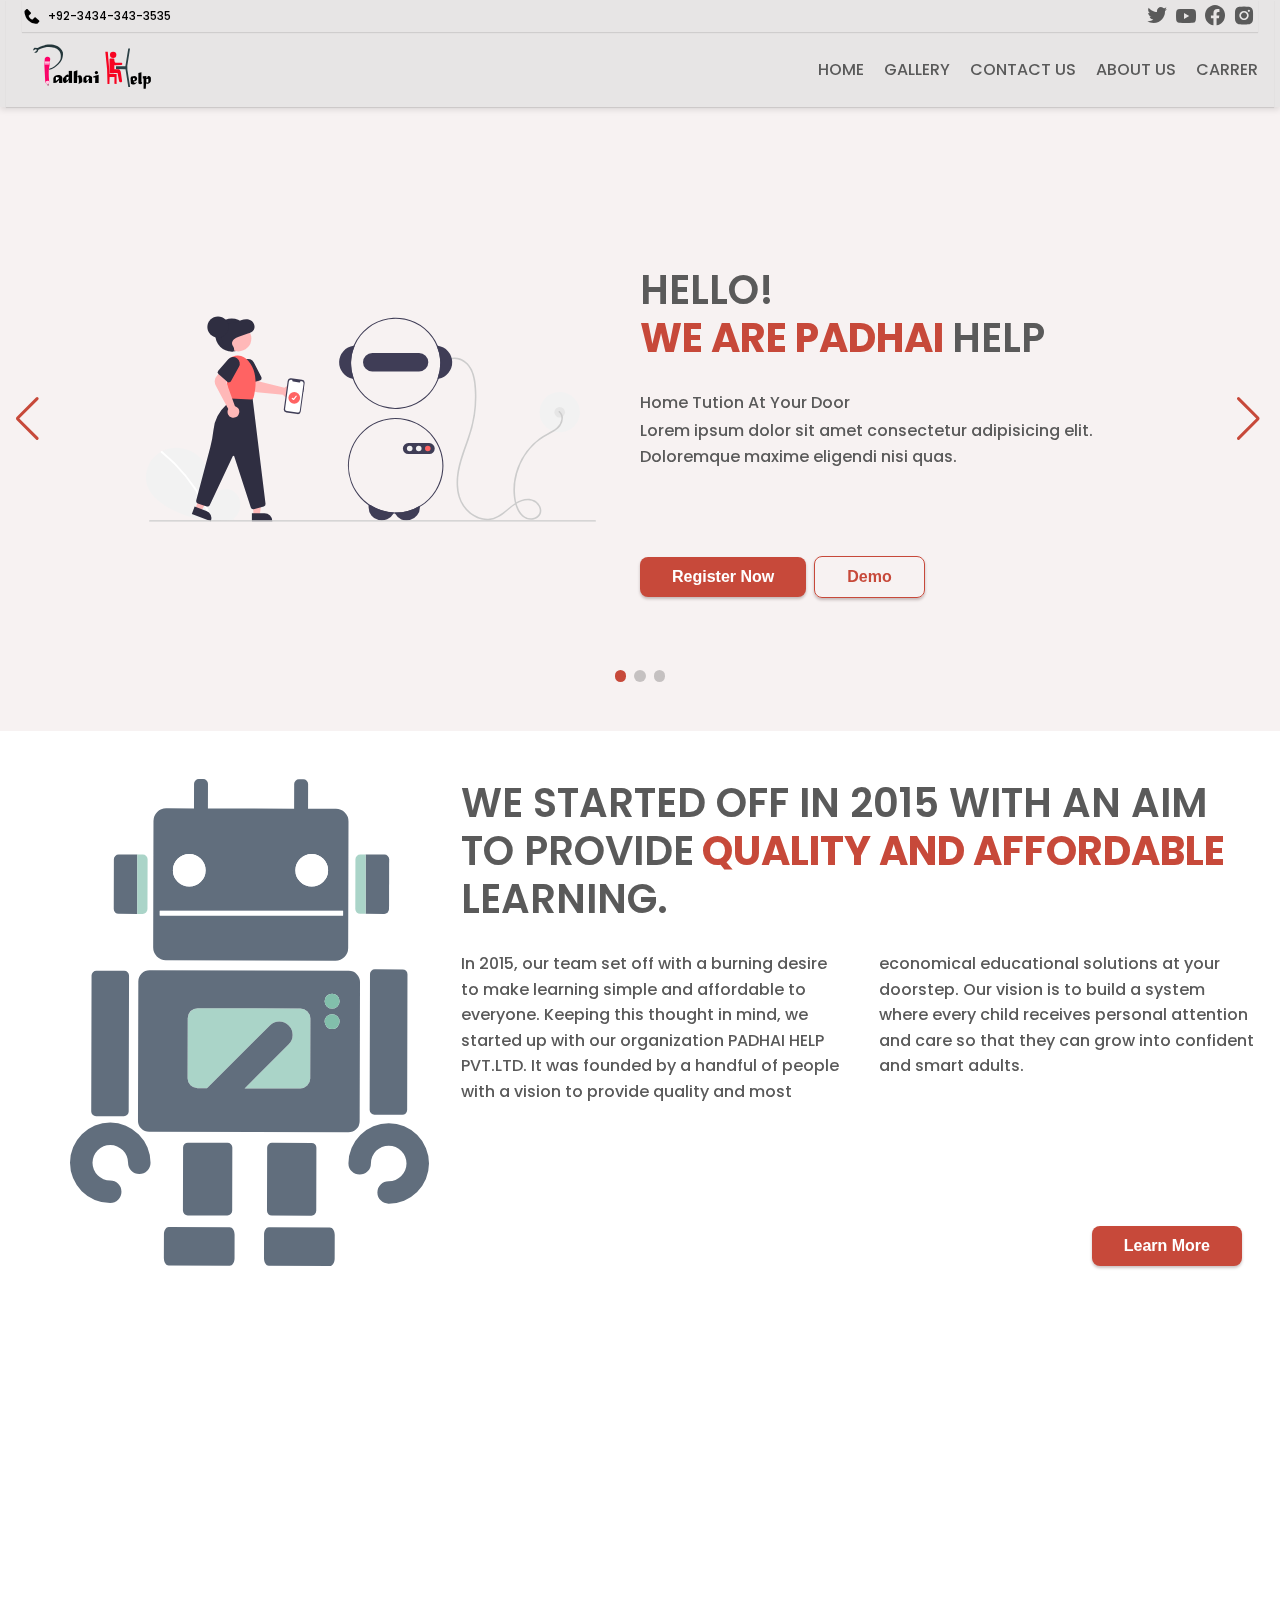
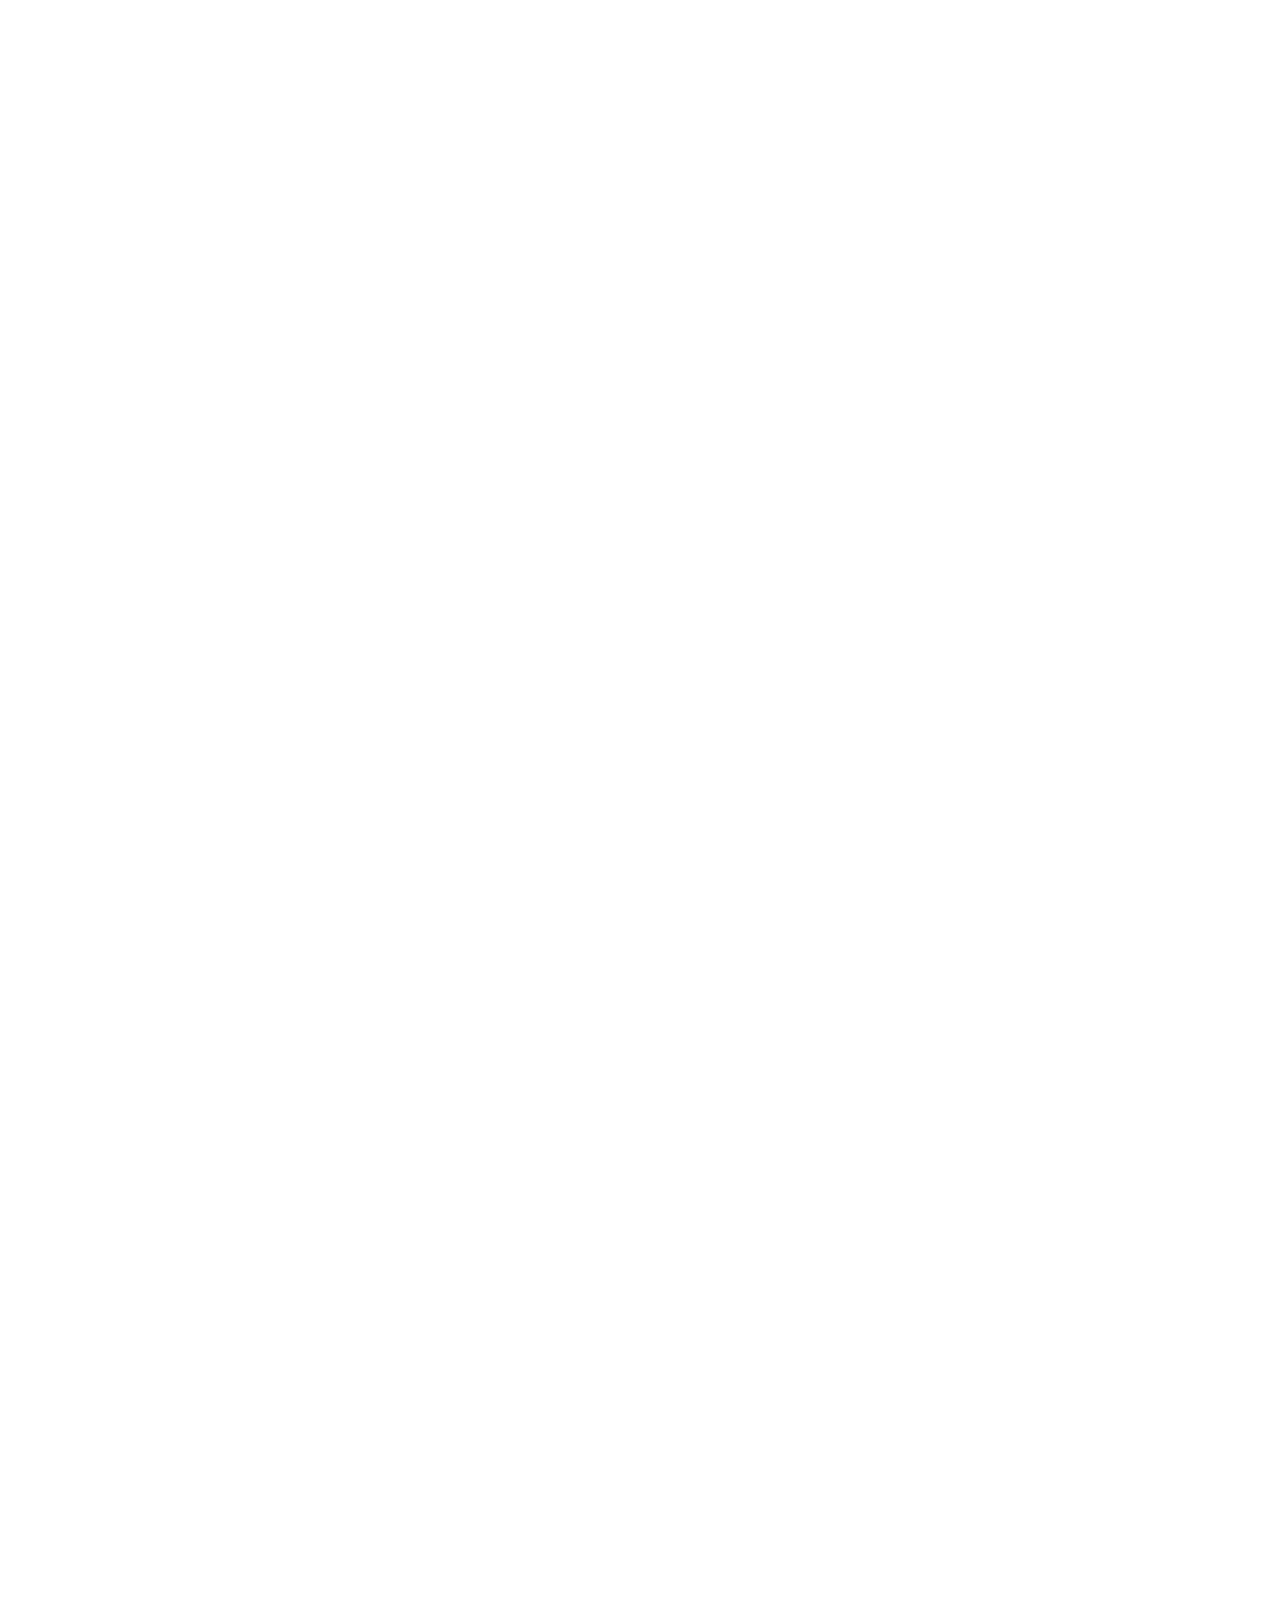
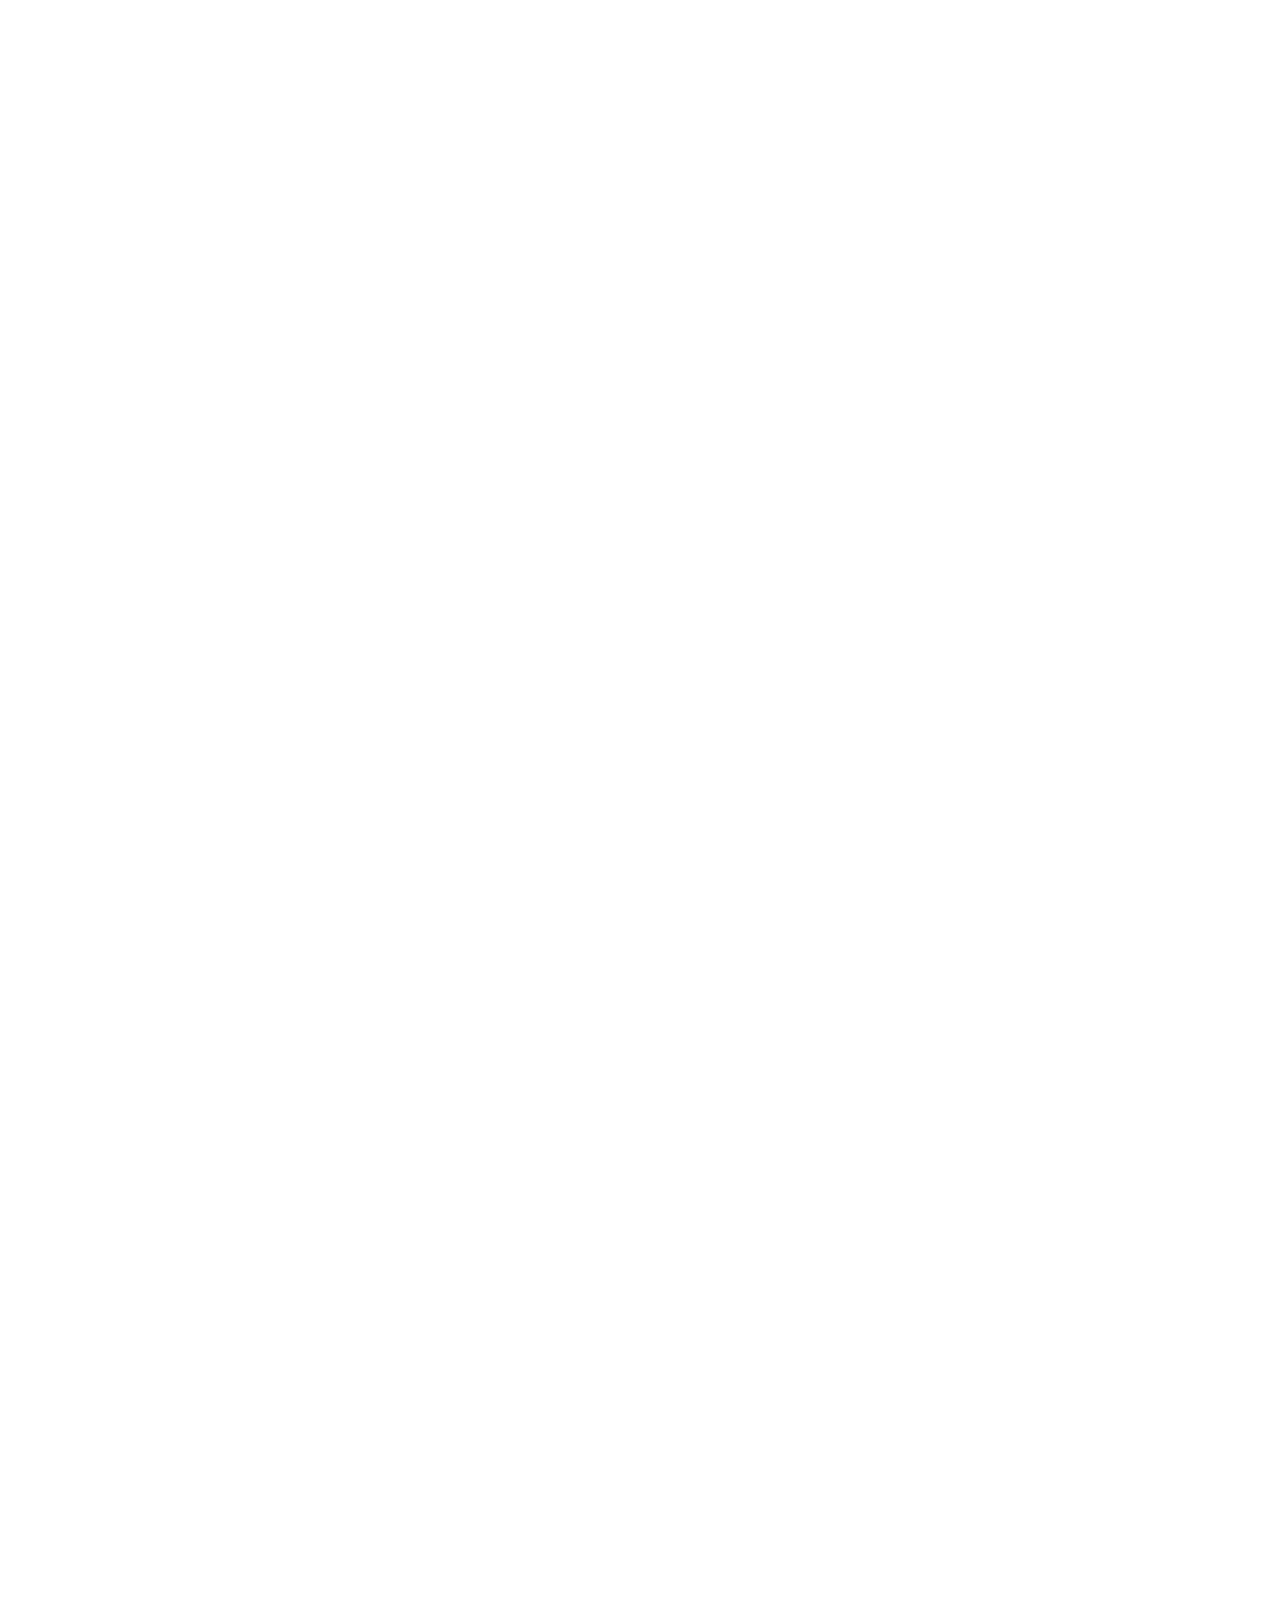
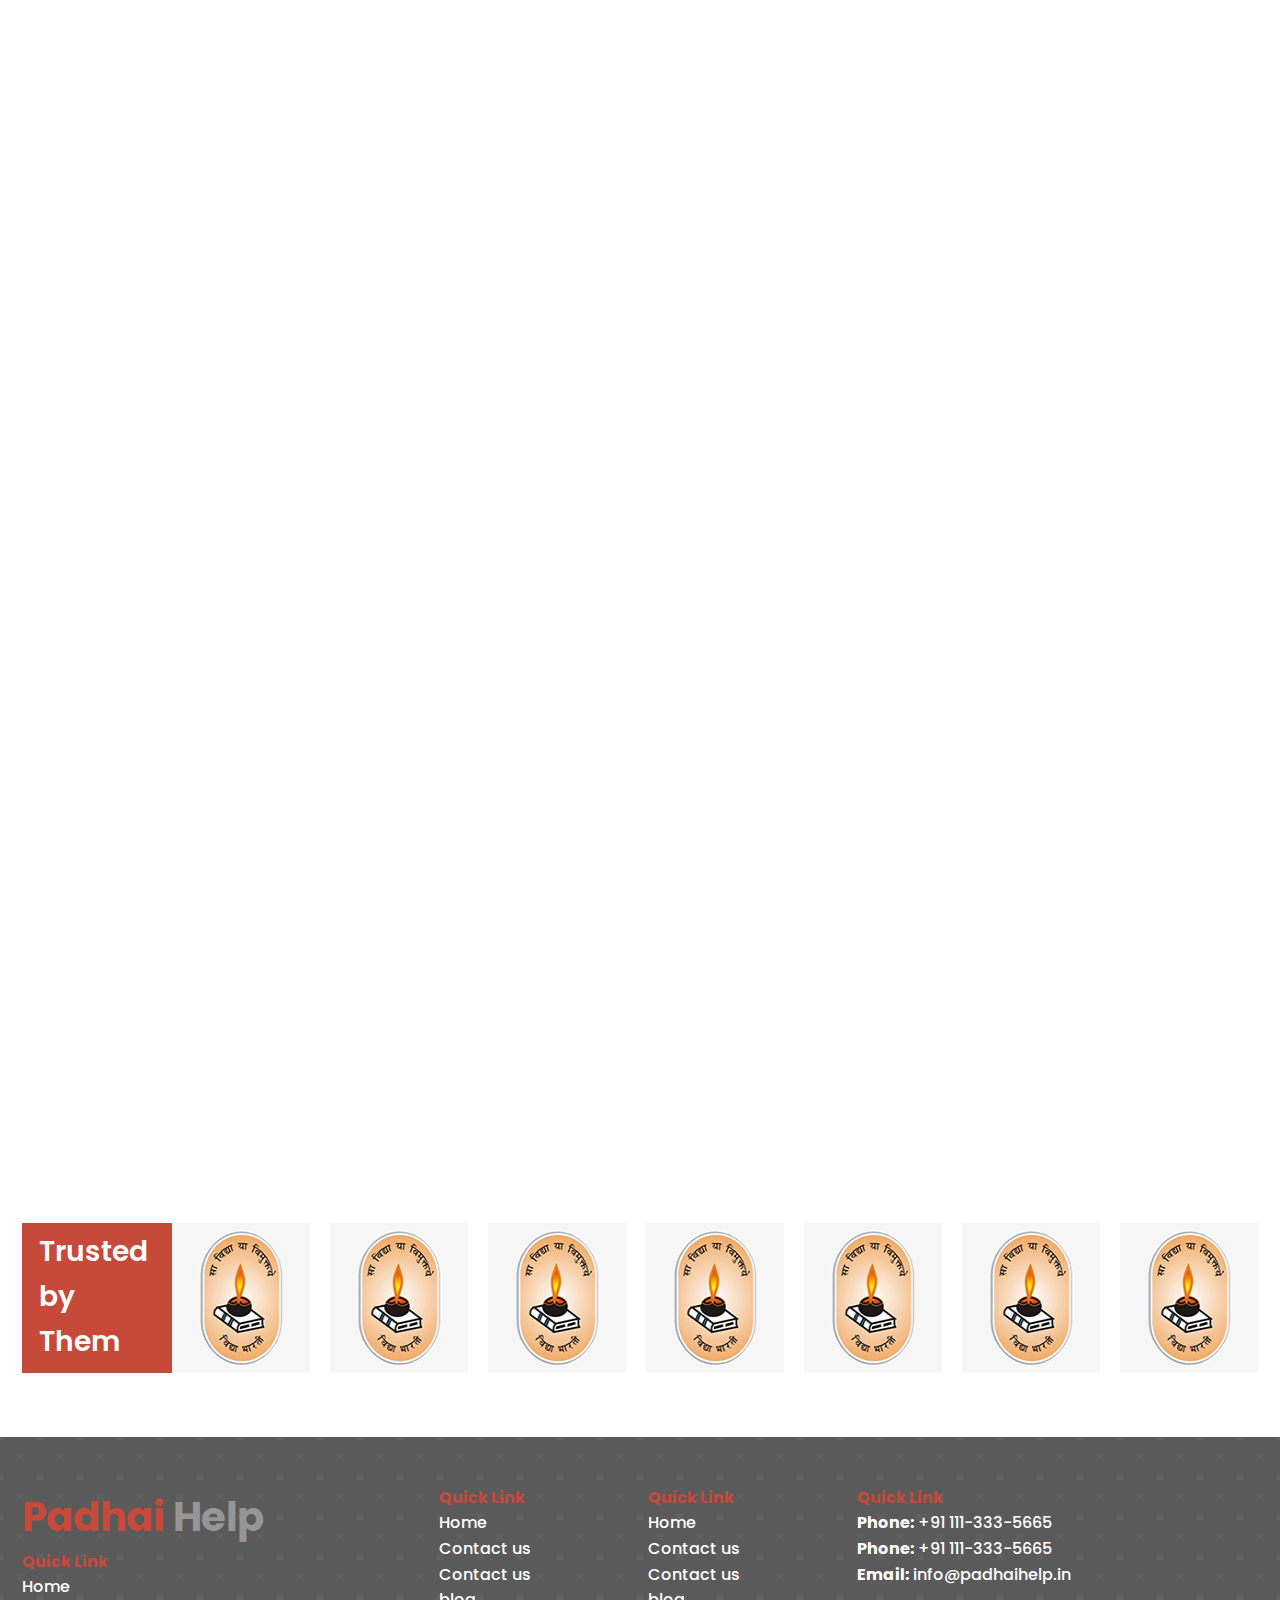
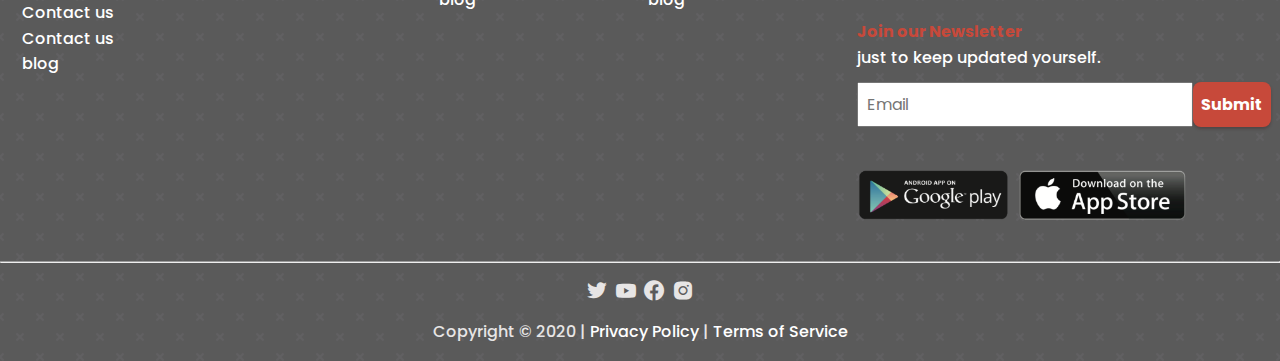
==== commit 7a428ae6: "Update index.html" ====
--- a/index.html
+++ b/index.html
@@ -76,7 +76,7 @@
       <section
         class="section__home"
         data-aos="fade-up"
-        data-aos-duration="3000"
+        data-aos-duration="2500"
       >
         <div class="bd-container swiper-container">
           <div class="swiper-wrapper">
@@ -793,7 +793,7 @@
     <!--===== MAIN JS =====-->
     <script src="assets/js/main.js"></script>
     <script>
-      video();
+      video()
     </script>
   </body>
 </html>
